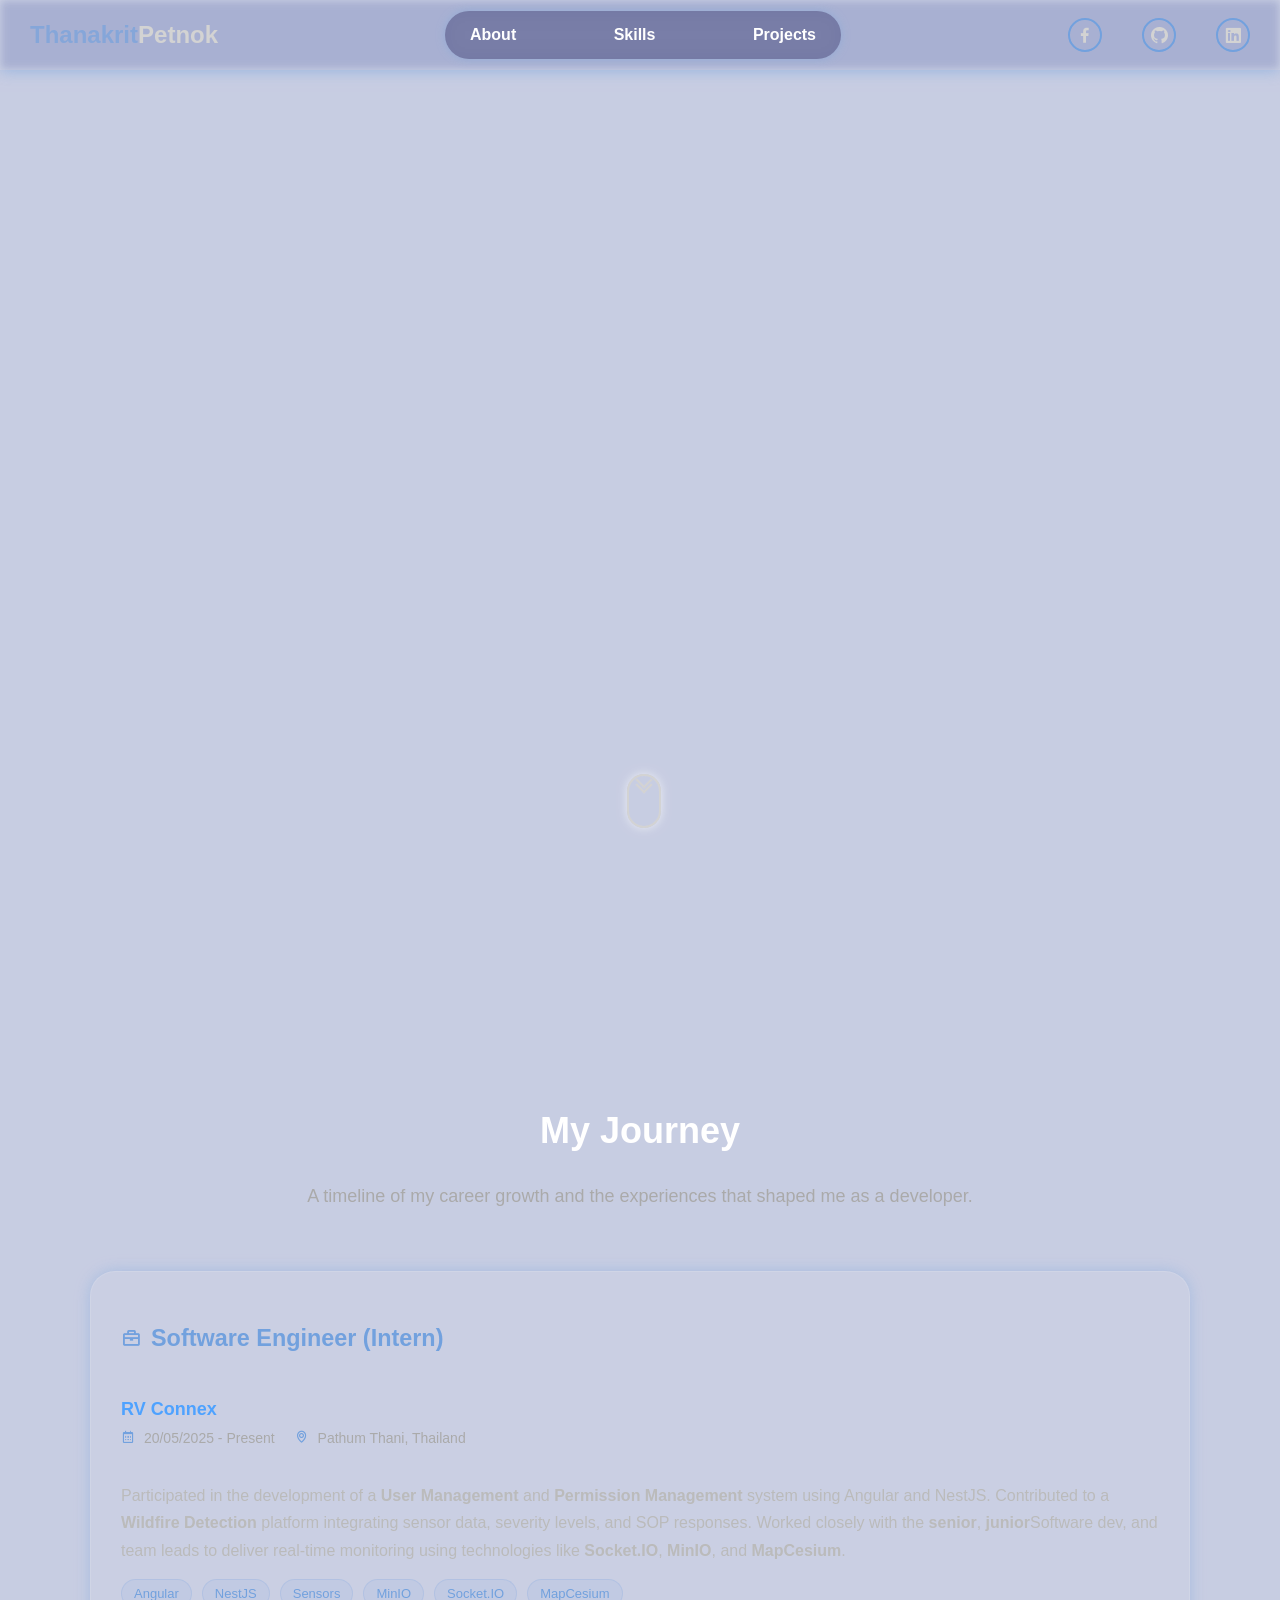
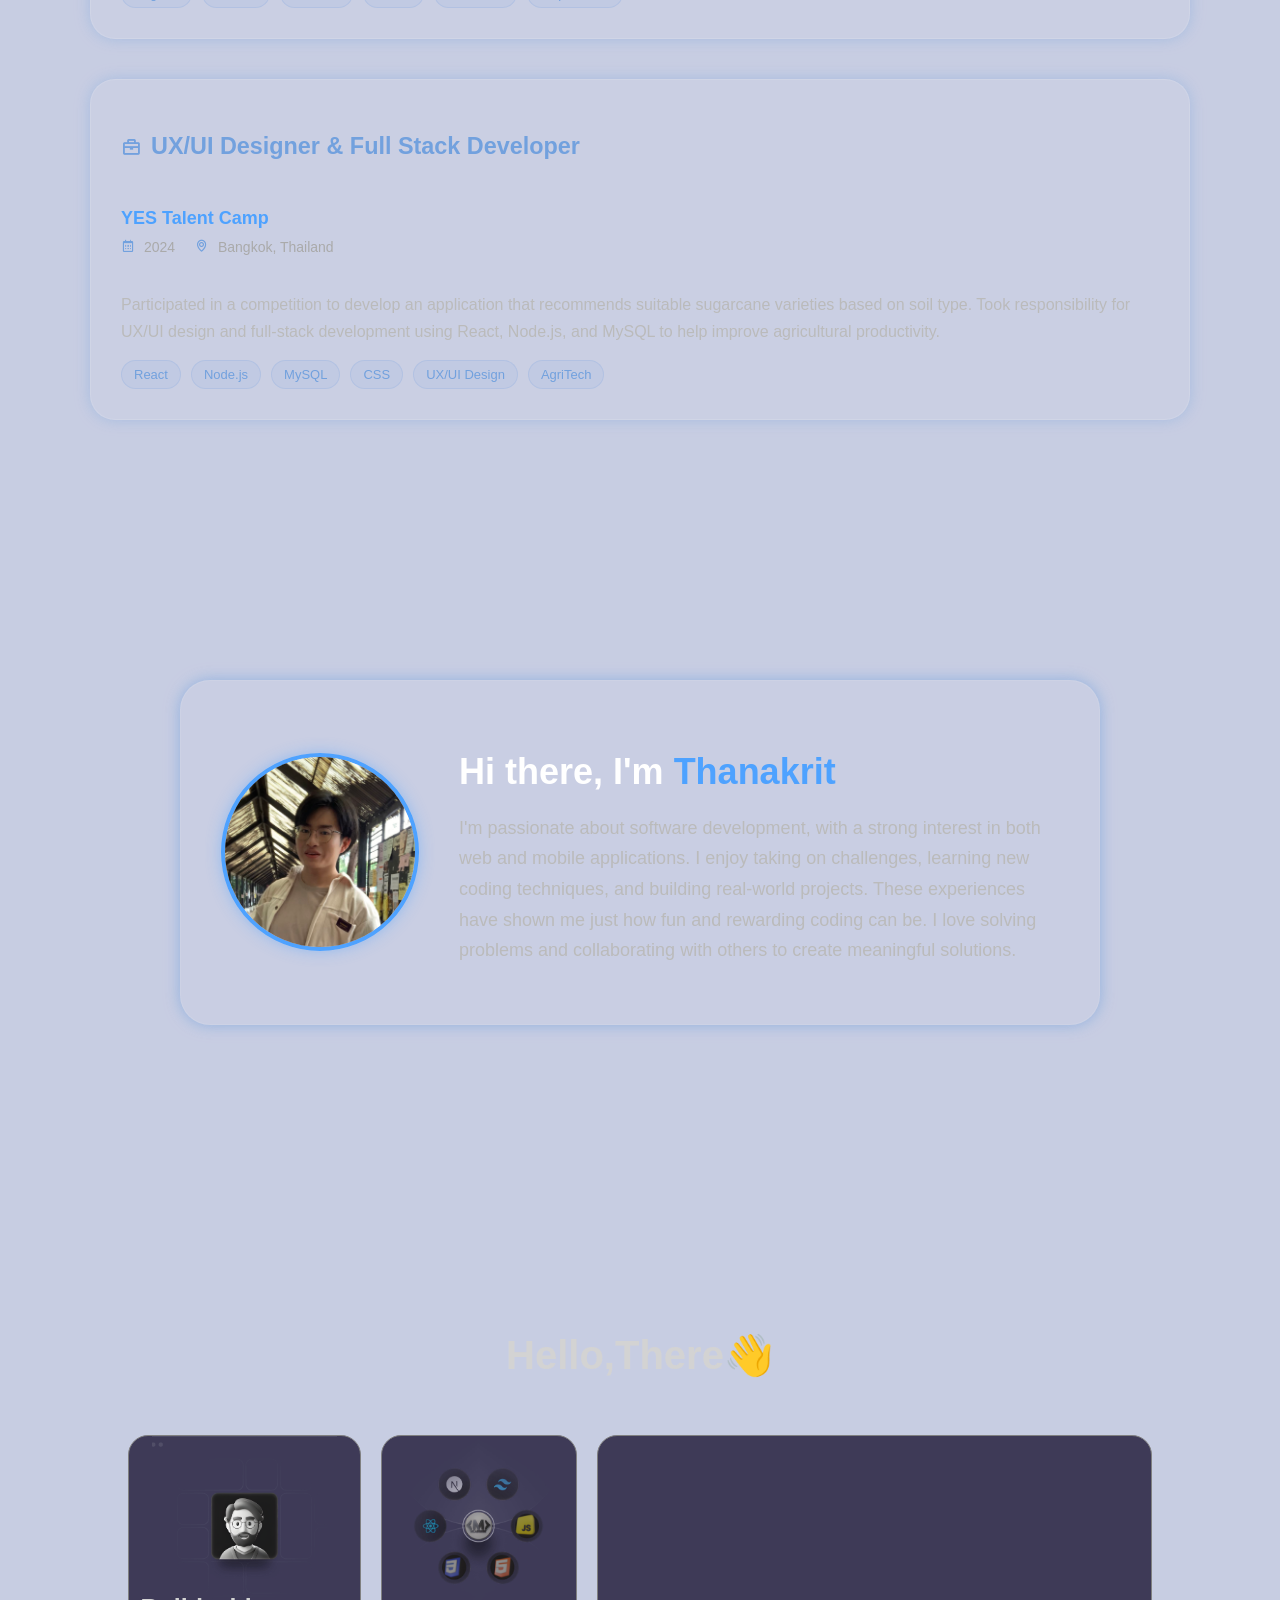
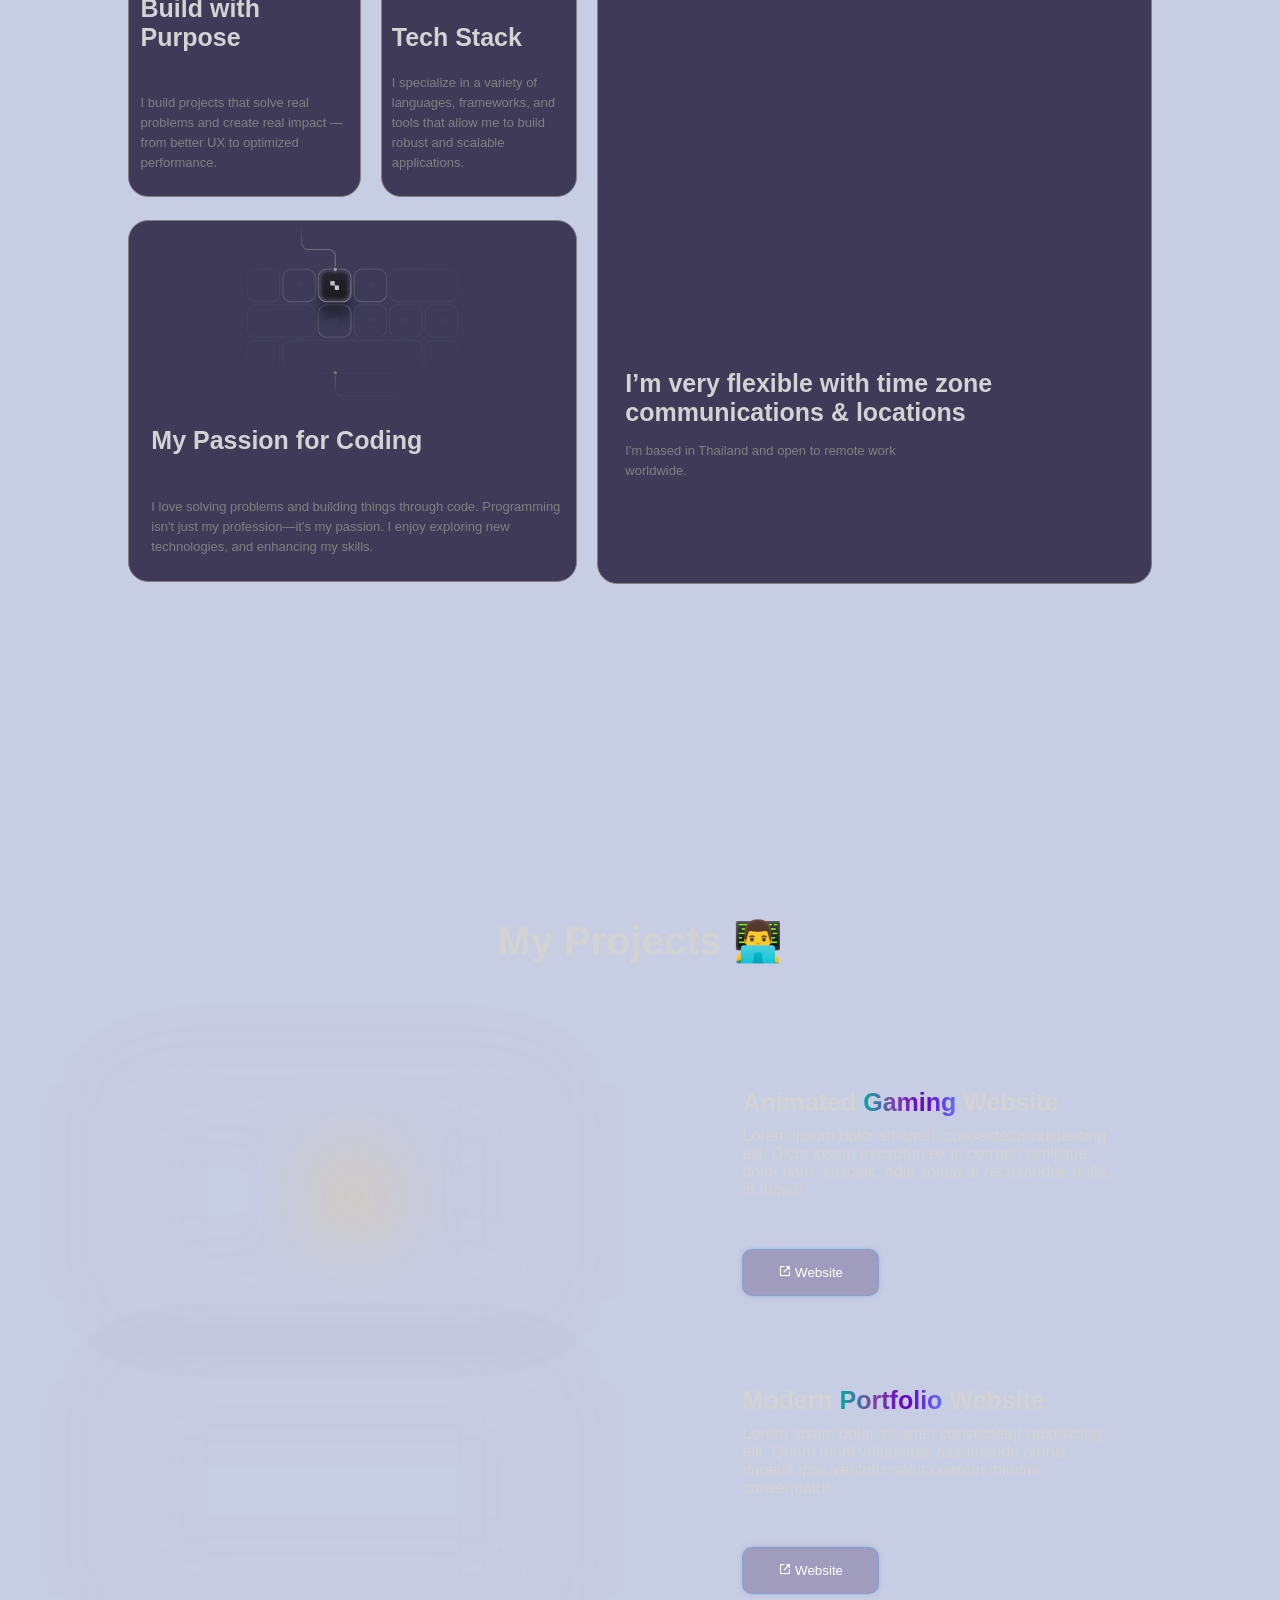
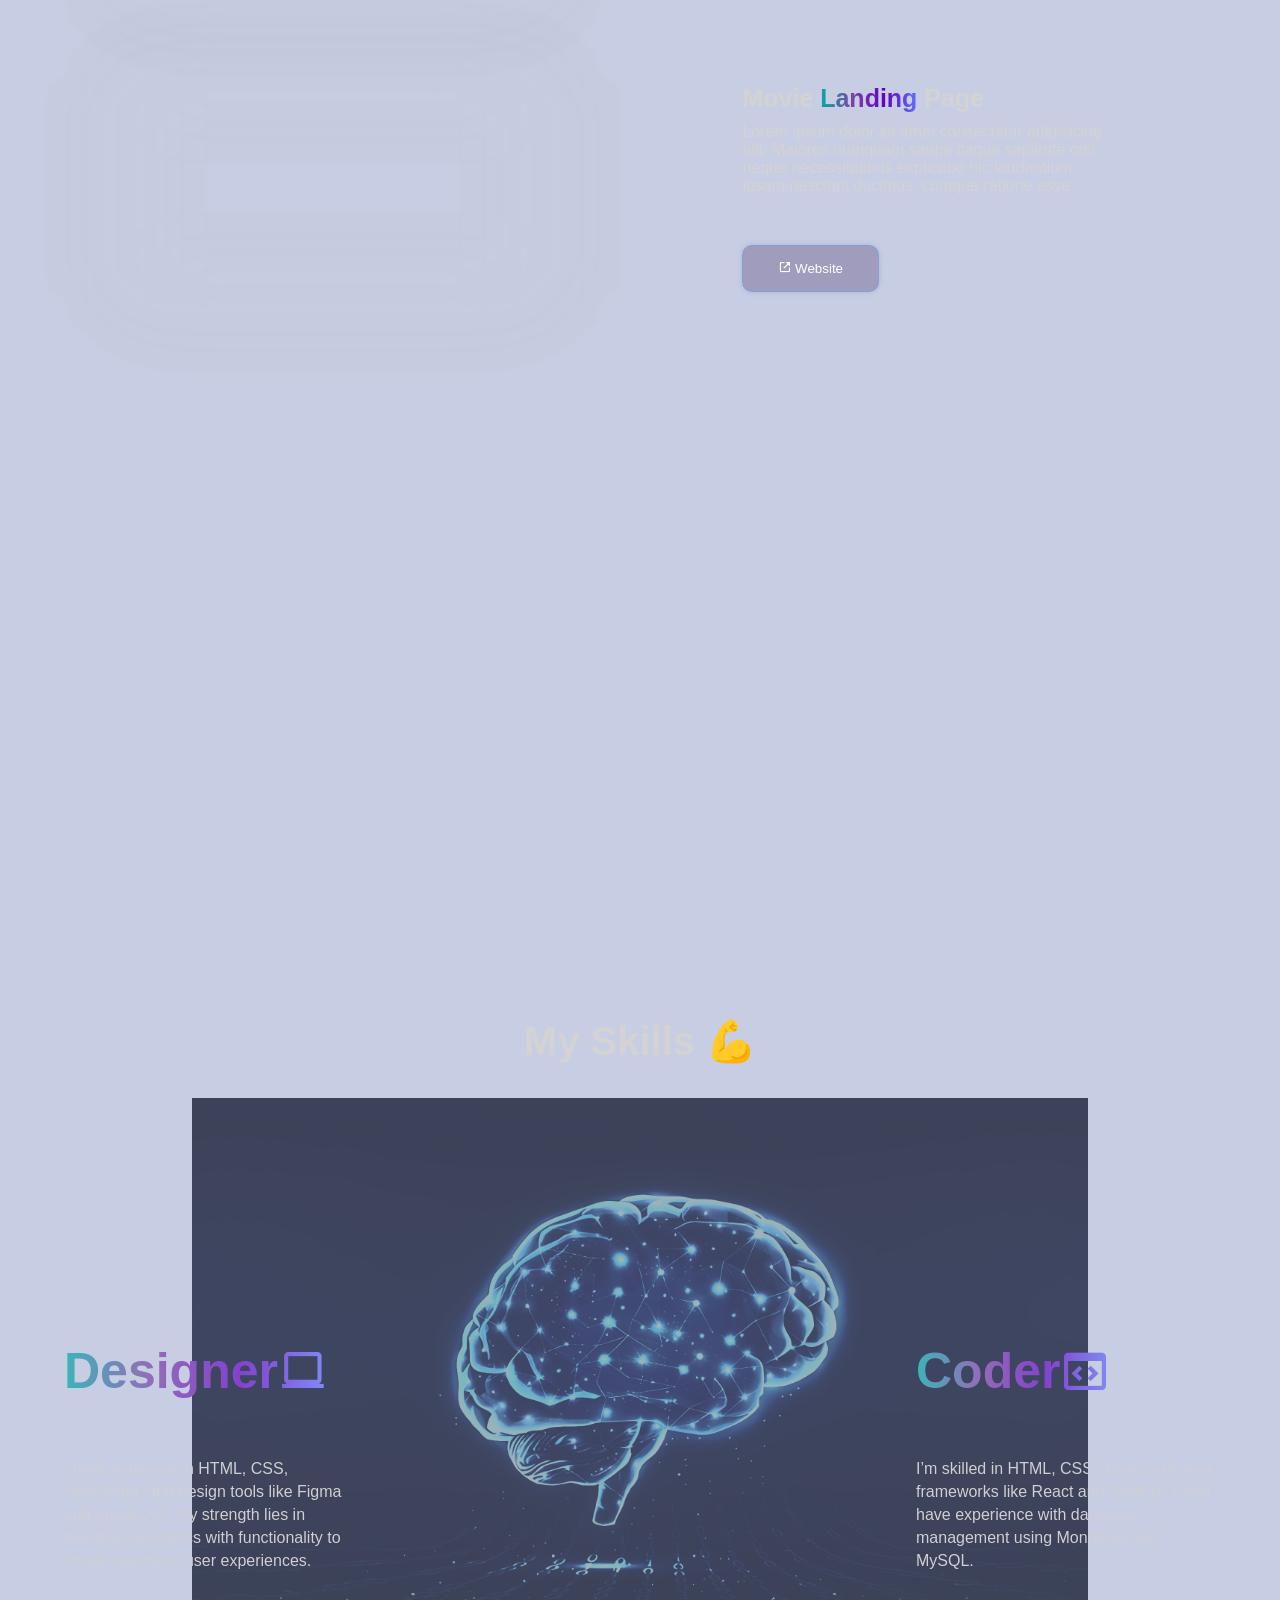
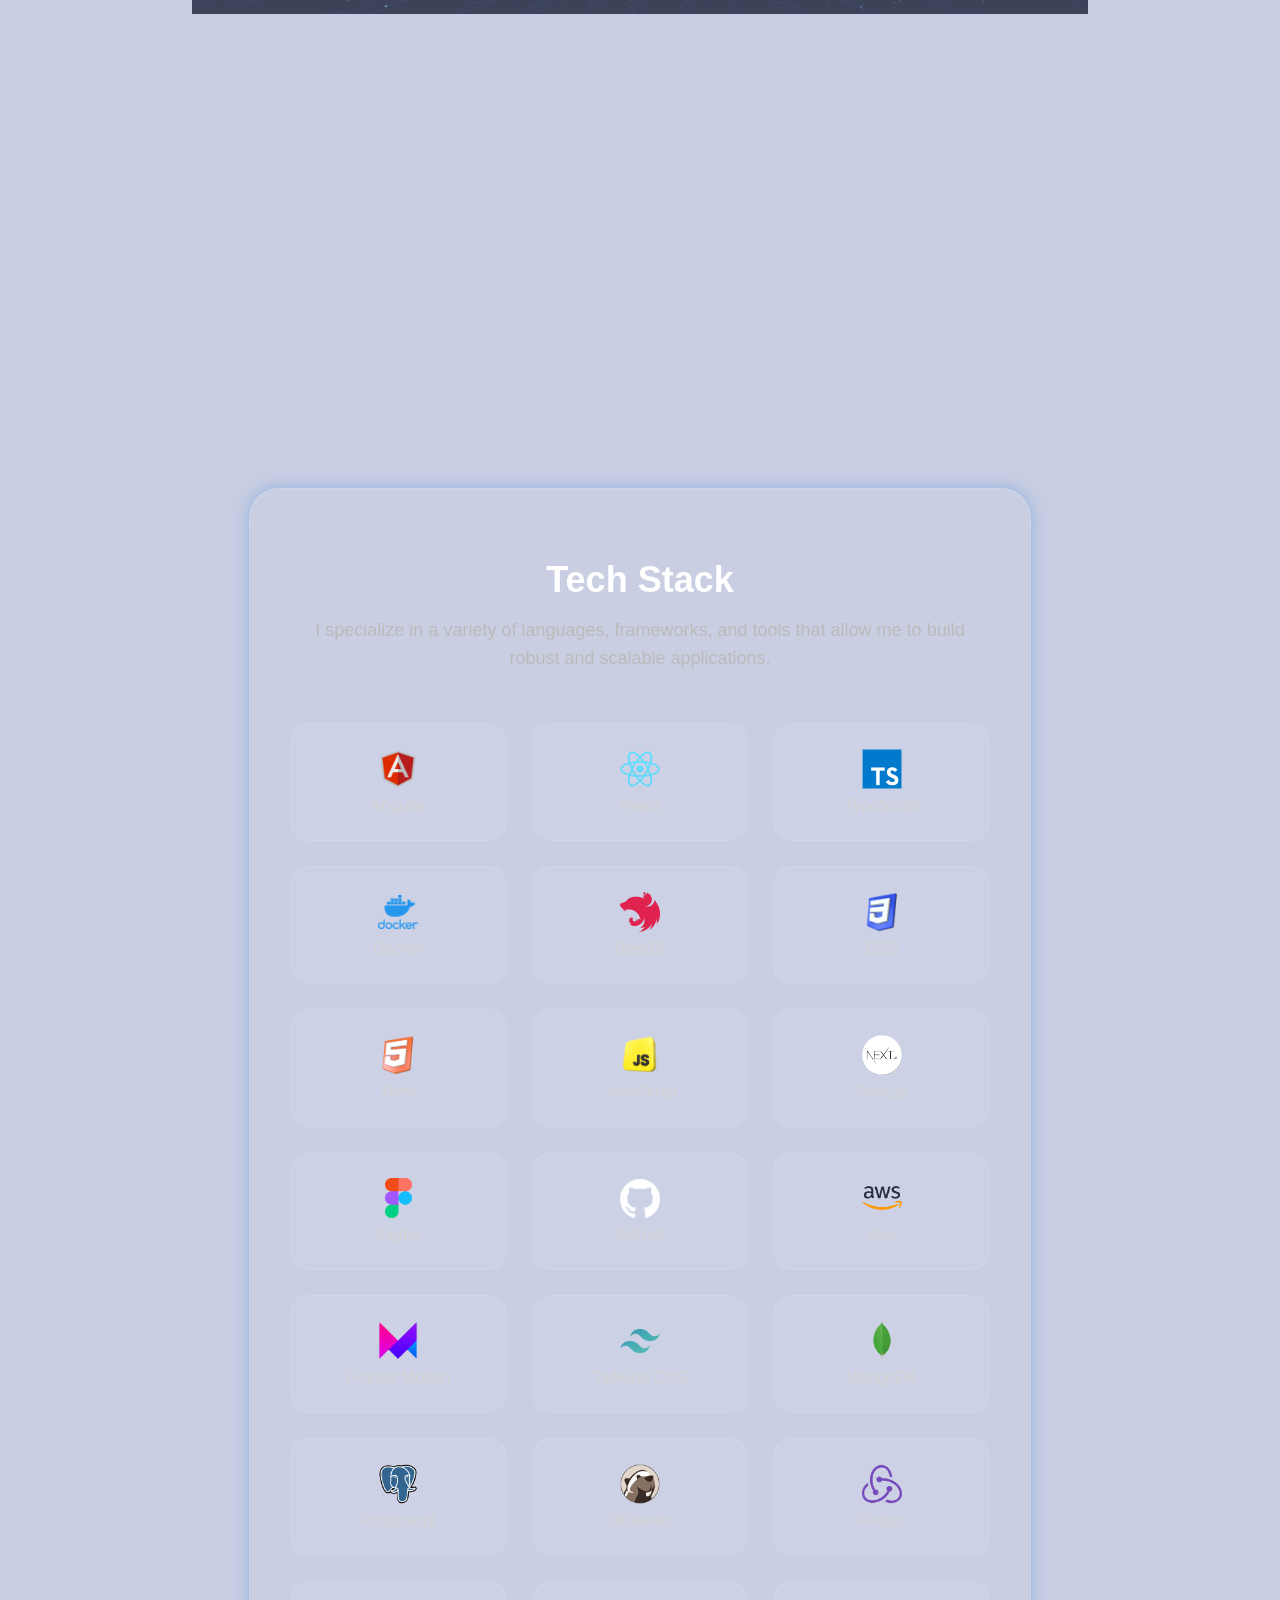
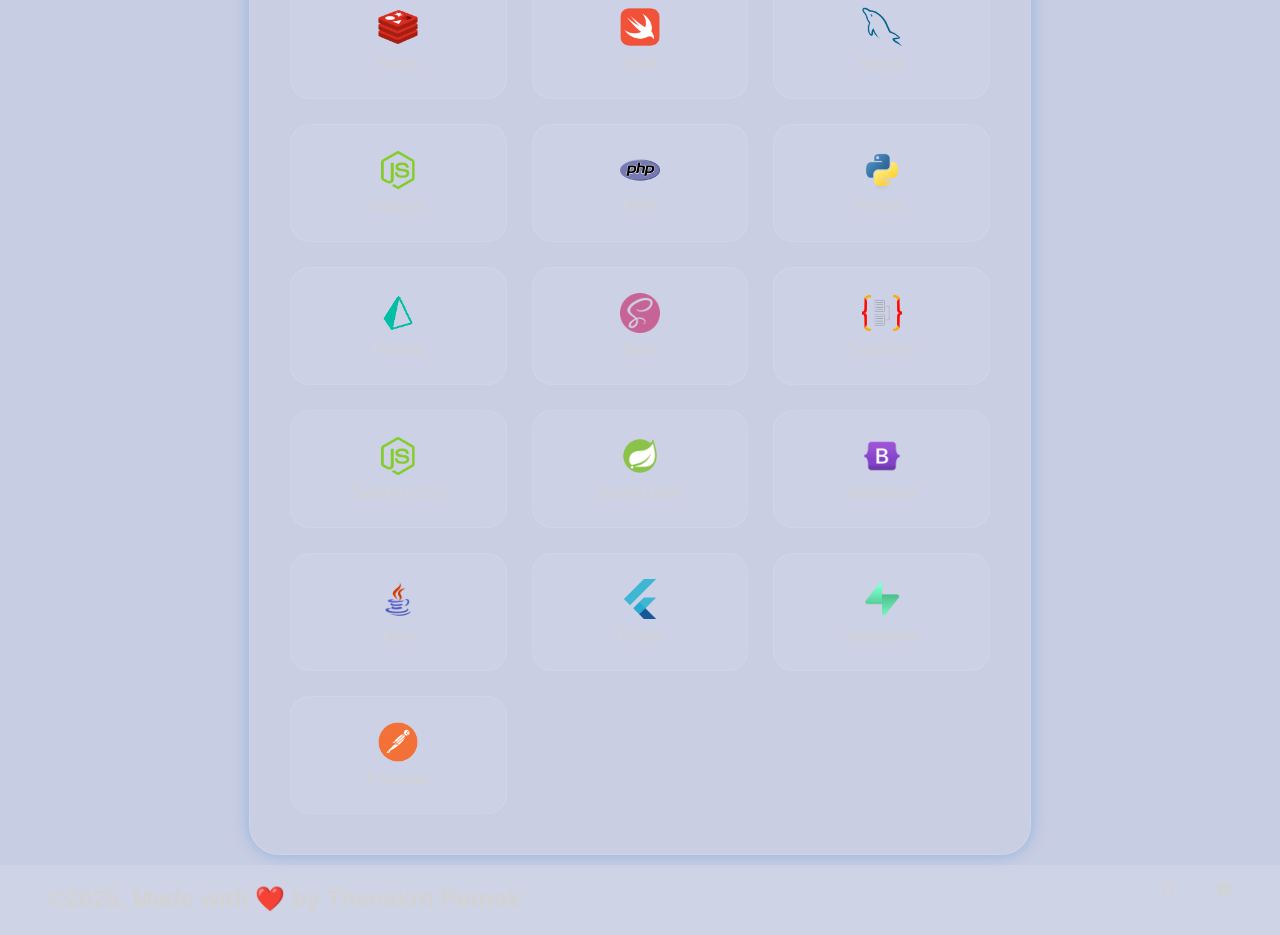
==== public/index.html @ 0bb5413f "git first commit" ====
<!DOCTYPE html>
<html lang="en">
<head>
    <meta charset="UTF-8">
    <meta name="viewport" content="width=device-width, initial-scale=1.0">
    <title>thanakrit</title>
    <link rel="stylesheet" href="style.css">
    <link href='https://unpkg.com/boxicons@2.1.4/css/boxicons.min.css' rel='stylesheet'>
    <link rel="stylesheet" href="https://unpkg.com/aos@next/dist/aos.css" />
</head>
<body>
    <div class="container">
        <video class="back-vid" autoplay loop muted plays-inline src="videos/galaxy.mp4"></video>



        <header data-aos="fade-down" data-aos-duration="2000">
            <div class="left">
                <h2><span style="color: #72a1dea2;">Thanakrit</span>Petnok</h2>
            </div>

            <ul>
                <li><a href="#about">About</a></li>
                <li><a href="#skills">Skills</a></li>
                <li><a href="#projects">Projects</a></li>
            </ul>

            <div class="box-icons">
                <p><a href="https://www.facebook.com/guyzaalon/" target="_blank"><i class='bx bxl-facebook'></i></a></p>
                <p><a href="https://github.com/thanakirtpn" target="_blank"><i class='bx bxl-github'></i></a></p>
                <p><a href="https://www.linkedin.com/in/%E0%B8%98%E0%B8%99%E0%B8%81%E0%B8%A4%E0%B8%95-%E0%B9%80%E0%B8%9E%E0%B9%87%E0%B8%8A%E0%B8%A3%E0%B8%99%E0%B8%81-b82343267/" target="_blank"><i class='bx bxl-linkedin-square'></i></a></p>
            </div>

            <div class="menu-icon">
                <i class='bx bx-menu'></i>
            </div>            
        </header>
        <div class="sidebar">
            <div class="close-icon">
                <i class='bx bx-x'></i>
            </div>
            
            <ul>
                <li><a href="#home">Home</a></li>
                <li><a href="#about">About</a></li>
                <li><a href="#skills">Skills</a></li>
                <li><a href="#projects">Projects</a></li>
            </ul>

            <div class="social-sidebar">
                <a href="https://www.facebook.com/guyzaalon/" target="_blank"><i class='bx bxl-facebook'></i></a>
                <a href="https://github.com/thanakirtpn" target="_blank"><i class='bx bxl-github'></i></a>
                <a href="https://www.linkedin.com/in/%E0%B8%98%E0%B8%99%E0%B8%81%E0%B8%A4%E0%B8%95-%E0%B9%80%E0%B8%9E%E0%B9%87%E0%B8%8A%E0%B8%A3%E0%B8%99%E0%B8%81-b82343267/" target="_blank"><i class='bx bxl-linkedin-square'></i></a>
            </div>
        </div>

        <div class="blackhole-box" data-aos="fade-down" data-aos-duration="2000">
            <video autoplay loop muted plays-inline src="videos/blackhole.mp4"></video>
        </div>

        <section class="hero " id="home">
            <div class="hero-info autoBlur" data-aos="fade-right" data-aos-duration="1000">
                <div class="hero-info-title" >
                    <i class='bx bxl-sketch'></i>
                    Front and Back-end Developer 
                </div>

                <h1 data-aos="fade-right" data-aos-duration="3000">Providing <span class="gradient">the best</span> Project <span class="gradient">Experience</span></h1>

                <p>I'm a front-end developer with experience in Website, Mobile and Software development. Check out my projects and skills.</p>

                <button><i class='bx bx-send' ></i> Contact Me</button>
            </div>
            
            <div class="skills-video-box " >
                <video class="skills-video autoBlur" autoplay loop muted plays-inline src="videos/hero-video.mp4"></video>
            </div>
        
            <div class="scroll-down"></div>
        </section>



<section class="experience-section" id="about">
  <div class="experience-container">
    <div class="experience-header">
      <h2>My Journey</h2>
      <p>
        A timeline of my career growth and the experiences that shaped me as a developer.
      </p>
    </div>

    <div class="experience-list">
      <!-- Experience Item -->
     <div class="experience-card">
  <div class="experience-left">
    <div class="experience-role">
      <i class='bx bx-briefcase'></i>
      <h3>Software Engineer (Intern)</h3>
    </div>
    <h4>RV Connex</h4>
    <div class="experience-meta">
      <span><i class='bx bx-calendar'></i> 20/05/2025 - Present</span>
      <span><i class='bx bx-map'></i> Pathum Thani, Thailand</span>
    </div>
  </div>
  <div class="experience-right">
    <p>
      Participated in the development of a <strong>User Management</strong> and <strong>Permission Management</strong> system using Angular and NestJS.
      Contributed to a <strong>Wildfire Detection</strong> platform integrating sensor data, severity levels, and SOP responses. Worked closely with the 
      <strong>senior</strong>, <strong>junior</strong>Software dev, and team leads to deliver real-time monitoring using technologies like <strong>Socket.IO</strong>, 
      <strong>MinIO</strong>, and <strong>MapCesium</strong>.
    </p>
    <div class="experience-tags">
      <span>Angular</span>
      <span>NestJS</span>
      <span>Sensors</span>
      <span>MinIO</span>
      <span>Socket.IO</span>
      <span>MapCesium</span>
    </div>
  </div>
</div>


<div class="experience-card">
  <div class="experience-left">
    <div class="experience-role">
      <i class='bx bx-briefcase'></i>
      <h3>UX/UI Designer & Full Stack Developer</h3>
    </div>
    <h4>YES Talent Camp</h4>
    <div class="experience-meta">
      <span><i class='bx bx-calendar'></i> 2024</span>
      <span><i class='bx bx-map'></i> Bangkok, Thailand</span>
    </div>
  </div>
  <div class="experience-right">
    <p>
      Participated in a competition to develop an application that recommends suitable sugarcane varieties based on soil type. Took responsibility for UX/UI design and full-stack development using React, Node.js, and MySQL to help improve agricultural productivity.
    </p>
    <div class="experience-tags">
      <span>React</span>
      <span>Node.js</span>
      <span>MySQL</span>
      <span>CSS</span>
      <span>UX/UI Design</span>
      <span>AgriTech</span>
    </div>
  </div>
</div>

      
    </div>
  </div>
</section>



<section class="profile-section">
  <div class="profile-container">
    <div class="profile-card">
      <div class="profile-wrapper">
        <!-- Profile image -->
        <div class="profile-img-box">
          <img src="images/myprofile.jpg" alt="Profile" class="profile-img" />
          <div class="profile-glow-dot"></div>
        </div>

        <!-- Text info -->
        <div class="profile-info">
          <h2 class="profile-title">
            Hi there, I'm <span class="highlight">Thanakrit</span>
          </h2>
          <p class="profile-desc">
            <p class="profile-desc">
  I'm passionate about software development, with a strong interest in both web and mobile applications. I enjoy taking on challenges, learning new coding techniques, and building real-world projects. These experiences have shown me just how fun and rewarding coding can be. I love solving problems and collaborating with others to create meaningful solutions.
</p>
          </p>
        </div>
      </div>
    </div>
  </div>
</section>




        <seaction class="info-section">
            <h1 class="section-title autoDisplay">Hello,There👋</h1>
            <div class="info-cards">
                <div class="card ">
                    <h1>Build with Purpose</h1>
                    <p>I build projects that solve real problems and create real impact — from better UX to optimized performance.</p>
                
                    <img src="images/grid1.png" alt="">
                </div>

                <div class="card">
                    <h1>Tech Stack</h1>
                    <p>I specialize in a variety of languages, frameworks, and tools that allow me to build robust and scalable applications.</p>
                
                    <img src="images/grid2.png" alt="">
                </div>

                <div class="card">
                    <h1>I’m very flexible with time zone communications & locations</h1>
                    <p>I'm based in Thailand and open to remote work worldwide.</p>
                
                    <video src="videos/glob.mp4" autoplay loop muted plays-inline></video>

                    
                </div>

                <div class="card">
                    <h1>My Passion for Coding</h1>
                    <p>I love solving problems and building things through code. Programming isn't just my profession—it's my passion. I enjoy exploring new technologies, and enhancing my skills.</p>
                
                    <img src="images/grid4.png" alt="">
                </div>
            </div>
        </seaction>

        <section class="my-project" id = "projects">
            <h1 class="section-title autoDisplay">My Projects 👨‍💻</h1>
            <div class="project-card">
                <div class="project-vidbox autoBlur" >
                    <video loop id="projectVideo1" src="videos/project1.mp4"></video>
                    <div class="hover-sign"></div>
                </div>
                <div class="project-info fadein-left">
                    <h1>Animated <span class="gradient">Gaming</span> Website</h1>
                    <p>Lorem ipsum dolor sit amet, consectetur adipisicing elit. Dicta ipsam excepturi ex in corrupti similique dolor nam, suscipit, odio soluta at recusandae nulla, id fugiat!</p>
                    <button><i class='bx bx-link-external' ></i> Website</button>
            </div>
            </div>

            <div class="project-card">
                <div class="project-vidbox autoBlur">
                    <video loop id="projectVideo2" src="videos/project2.mp4"></video>
                </div>
                <div class="project-info fadein-left">
                    <h1> Modern <span class="gradient">Portfolio</span> Website </h1>
                    <p>Lorem ipsum dolor sit amet consectetur adipisicing elit. Quam modi voluptates assumenda omnis impedit ipsa veritatis soluta earum minima consequatur.</p>
                    <button><i class='bx bx-link-external' ></i> Website</button>
                </div>
            </div>

            <div class="project-card">
                <div class="project-vidbox autoBlur">
                    <video loop id="projectVideo3" src="videos/project3.mp4"></video>
                </div>
                
                <div class="project-info fadein-left">
                    <h1>Movie <span class="gradient">Landing</span>  Page</h1>
                    <p>Lorem ipsum dolor sit amet consectetur adipisicing elit. Maiores numquam saepe itaque sapiente odit neque necessitatibus explicabo hic laudantium ipsam nesciunt ducimus, cumque ratione esse.</p>
                    <button><i class='bx bx-link-external' ></i> Website</button>
                </div>
            </div>
        </section>

        
        <section class="skills-section" id="skills">
            <h1 class="section-title autoDisplay">
                My Skills 💪
            </h1>
            <div class="skills-box autoDisplay">
                <img class="skills-image" src="images/digital brain (2).png" alt="">
                <div class="Designer">
                    <h1 class="gradient">Designer <i class='bx bx-laptop'></i></h1>
                    <p>I have expertise in HTML, CSS, JavaScript, and design tools like Figma and Adobe XD. My strength lies in blending aesthetics with functionality to create seamless user experiences.</p>    
                </div>
                
                <div class="coder">
                    <h1 class="gradient">Coder <i class='bx bx-code-block' ></i></h1>
                    <p>I’m skilled in HTML, CSS, JavaScript, and frameworks like React and Node.js. I also have experience with database management using MongoDB and MySQL.</p>
                </div>

                   <!-- <div class="slider" reverse="true" style="
                --width: 100px;
                --height: 100px;
                --quantity: 25;
                ">
                    <div class="list">
                        <div class="item" style="--position: 1"><img src="images/1.png" alt=""></div>
                        <div class="item" style="--position: 2"><img src="images/2.png" alt=""></div>
                        <div class="item" style="--position: 3"><img src="images/3.webp" alt=""></div>
                        <div class="item" style="--position: 4"><img src="images/4.png" alt=""></div>
                        <div class="item" style="--position: 5"><img src="images/5.png" alt=""></div>
                        <div class="item" style="--position: 6"><img src="images/6.png" alt=""></div>
                        <div class="item" style="--position: 7"><img src="images/7.png" alt=""></div>
                        <div class="item" style="--position: 8"><img src="images/8.png" alt=""></div>
                        <div class="item" style="--position: 9"><img src="images/9.png" alt=""></div>
                        <div class="item" style="--position: 10"><img src="images/10.png" alt=""></div>
                        <div class="item" style="--position: 11"><img src="images/11.png" alt=""></div>
                        <div class="item" style="--position: 12"><img src="images/12.png" alt=""></div>
                        <div class="item" style="--position: 13"><img src="images/13.png" alt=""></div>
                        <div class="item" style="--position: 14"><img src="images/14.png" alt=""></div>
                        <div class="item" style="--position: 15"><img src="images/15.png" alt=""></div>
                        <div class="item" style="--position: 16"><img src="images/16.png" alt=""></div>
                        <div class="item" style="--position: 17"><img src="images/17.png" alt=""></div>
                        <div class="item" style="--position: 18"><img src="images/18.png" alt=""></div>
                        <div class="item" style="--position: 19"><img src="images/19.png" alt=""></div>
                        <div class="item" style="--position: 20"><img src="images/20.png" alt=""></div>
                        <div class="item" style="--position: 21"><img src="images/21.png" alt=""></div>
                        <div class="item" style="--position: 22"><img src="images/22.png" alt=""></div>
                        <div class="item" style="--position: 23"><img src="images/23.png" alt=""></div>
                        <div class="item" style="--position: 24"><img src="images/24.png" alt=""></div>
                        <div class="item" style="--position: 25"><img src="images/25.png" alt=""></div>
                        
                    </div>
                </div> -->

          
            </div>
        </section>

<section class="tech-stack-section">
  <div class="tech-stack-container">
    <div class="tech-stack-card">
      <div class="tech-stack-header">
        <h2>Tech Stack</h2>
        <p>
          I specialize in a variety of languages, frameworks, and tools that allow me to build robust and scalable applications.
        </p>
      </div>

      <div class="tech-grid">
        <div class="tech-item">
          <img src="images/1.png" alt="React" class="tech-img" />
          <span>Angular</span>
        </div>
         <div class="tech-item">
          <img src="images/25.png" alt="Tailwind CSS" class="tech-img" />
          <span>React</span>
        </div>
    <div class="tech-item">
          <img src="images/24.png" alt="Tailwind CSS" class="tech-img" />
          <span>TypeScript</span>
        </div>
        <div class="tech-item">
          <img src="images/3.webp" alt="MongoDB" class="tech-img" />
          <span>Docker</span>
        </div>
        <div class="tech-item">
          <img src="images/4.png" alt="TypeScript" class="tech-img" />
          <span>NestJS</span>
        </div>
        <div class="tech-item">
          <img src="images/6.png" alt="Tailwind CSS" class="tech-img" />
          <span>CSS</span>
        </div>
        <div class="tech-item">
          <img src="images/10.png" alt="Tailwind CSS" class="tech-img" />
          <span>Html</span>
        </div>
        <div class="tech-item">
          <img src="images/12.png" alt="Tailwind CSS" class="tech-img" />
          <span>JavaScript</span>
        </div>
         <div class="tech-item">
          <img src="images/13.png" alt="Tailwind CSS" class="tech-img" />
          <span>Next.js</span>
        </div>
        <div class="tech-item">
          <img src="images/5.png" alt="React Native" class="tech-img" />
          <span>Figma</span>
        </div>
        
        <div class="tech-item">
          <img src="images/7.png" alt="Tailwind CSS" class="tech-img" />
          <span>GitHub</span>
        </div>
        <div class="tech-item">
          <img src="images/8.png" alt="Tailwind CSS" class="tech-img" />
          <span>Aws</span>
        </div>
        <div class="tech-item">
          <img src="images/9.png" alt="Tailwind CSS" class="tech-img" />
          <span>Framer Motion</span>
        </div>
        
        <div class="tech-item">
          <img src="images/11.png" alt="Tailwind CSS" class="tech-img" />
          <span>Tailwind CSS</span>
        </div>
        
       
        <div class="tech-item">
          <img src="images/14.png" alt="Tailwind CSS" class="tech-img" />
          <span>MongoDB</span>
        </div>
        <div class="tech-item">
          <img src="images/15.png" alt="Tailwind CSS" class="tech-img" />
          <span>Postgresql</span>
        </div>
        <div class="tech-item">
          <img src="images/16.png" alt="Tailwind CSS" class="tech-img" />
          <span>DBeaver</span>
        </div>
        <div class="tech-item">
          <img src="images/17.png" alt="Tailwind CSS" class="tech-img" />
          <span>Redux</span>
        </div>
        <div class="tech-item">
          <img src="images/18.png" alt="Tailwind CSS" class="tech-img" />
          <span>Redis</span>
        </div>
        <div class="tech-item">
          <img src="images/19.png" alt="Tailwind CSS" class="tech-img" />
          <span>Swift</span>
        </div>
        <div class="tech-item">
          <img src="images/20.png" alt="Tailwind CSS" class="tech-img" />
          <span>Mysql</span>
        </div>
        <div class="tech-item">
          <img src="images/21.png" alt="Tailwind CSS" class="tech-img" />
          <span>Node.js</span>
        </div>
        <div class="tech-item">
          <img src="images/22.png" alt="Tailwind CSS" class="tech-img" />
          <span>PHP</span>
        </div>
        <div class="tech-item">
          <img src="images/23.png" alt="Tailwind CSS" class="tech-img" />
          <span>Python</span>
        </div>
        
        
        <div class="tech-item">
          <img src="images/26.png" alt="Tailwind CSS" class="tech-img" />
          <span>Prisma</span>
        </div>
        <div class="tech-item">
          <img src="images/27.png" alt="Tailwind CSS" class="tech-img" />
          <span>Sass</span>
        </div>
        <div class="tech-item">
          <img src="images/28.png" alt="Tailwind CSS" class="tech-img" />
          <span>TypeOrm</span>
        </div>
       
      
        <div class="tech-item">
          <img src="images/21.png" alt="Tailwind CSS" class="tech-img" />
          <span>Tailwind CSS</span>
        </div>
      
        <div class="tech-item">
          <img src="images/29.png" alt="Tailwind CSS" class="tech-img" />
          <span>Spring boot</span>
        </div>
        <div class="tech-item">
          <img src="images/30.png" alt="Tailwind CSS" class="tech-img" />
          <span>bootstrap</span>
        </div>
        <div class="tech-item">
          <img src="images/31.png" alt="Tailwind CSS" class="tech-img" />
          <span>java</span>
        </div>
        <div class="tech-item">
          <img src="images/32.png" alt="Tailwind CSS" class="tech-img" />
          <span>Flutter</span>
        </div>
        <div class="tech-item">
          <img src="images/33.png" alt="Tailwind CSS" class="tech-img" />
          <span>Supabase</span>
        </div>
       
         <div class="tech-item">
          <img src="images/35.png" alt="Tailwind CSS" class="tech-img" />
          <span>Postman</span>
        </div>


      </div>
    </div>
  </div>
</section>

       

        <section class="footer">
            <h1>©️2025, Made with ❤️ by Thanakrit Petnok</h1>
            <div class="box-icons">
                <p><i class='bx bxl-face'></i></p>
                <p><i class='bx bxl-github'></i></p>
                <p><i class='bx bxl-linkedin-square'></i></p>
            </div>
        </section>

        
    </div>
    <script src="app.js"></script>
    <script src="https://unpkg.com/aos@next/dist/aos.js"></script>
    <script >
      AOS.init();
    </script>
</body>
</html>
---- public/style.css ----
body{
    margin: 0;
    padding: 0;
    font-family: Arial, Helvetica, sans-serif;
    color: lightgray;
}

html{
    scroll-behavior: smooth;
}

.container{
    position: relative;
    width: 100%;
    height: 100%;
    display: flex;
    flex-direction: column;
    align-items: center;
    gap: 100px;
    background-color: #001f7c38;
}


.back-vid{
    position: fixed;
    right: 0;
    bottom: 0;
    z-index: -1;
    mix-blend-mode:overlay;
}


header{
    display: flex;
    position: absolute;
    top: 0;
    right: 0;
    left: 0;
    align-items: center;
    justify-content: space-between;
    padding: 0 30px;
    height: 70px;
    background-color: rgba(255, 255, 255, 0.121);
    backdrop-filter: blur(5px);
    box-shadow: 0 0 15px #72a1dea2;
    z-index: 999;
}

.left{
    display: flex;
    align-items: center;
}

.left img{
    width: 40px;
    margin: 0 15px;
}


header ul{
    display: flex;
    justify-content: space-between;
    width: 30%;
    padding: 15px 15px;
    border-radius: 50px;
    background-color: rgba(0, 0, 69, 0.326);
    backdrop-filter: blur(10px);
    box-shadow: 0 0 10px #72a1de63;
}

header ul li{
    list-style: none;
}

header ul a{
    text-decoration: none;
    color: white;
    font-weight: 700;
    transition: 0.3s;
    margin: 0 10px;
}

header ul a:hover{
    text-shadow: 0 0 15px black;
}

.box-icons{
    display: flex;
    gap: 40px;
}

.box-icons p a{
    display: flex;
    align-items: center;
    justify-content: center;
    font-size: 20px;
    color: inherit;
    width: 30px;
    height: 30px;
    border: 2px solid #72a1de;
    border-radius: 50%;
    cursor: pointer;
    transition: 0.5s;
    text-decoration: none;
}

.box-icons p a:hover{
    background-color: #72a1de;
    color: black;
    box-shadow: 0 0 15px #72a1de;
    text-decoration: none;
}

.blackhole-box{
    position: absolute;
    top: 0;
    width: 100%;
    display: flex;
    justify-content: center;
    z-index: -1;
    mix-blend-mode: lighten;
  }
  
.blackhole-box video{
    width: 100%;
    margin-top: -23.5%;
}

.hero{
    position: relative;
    display: flex;
    width: 100%;
    height: 100vh;
    align-items: center;
    justify-content: space-between;
}

.hero-info{
    position: absolute;
    left: 5%;
}

.hero-info .hero-info-title{
    color: #72a1de;
    padding: 8px 5px;
    border-radius: 50px;
    border: 1px solid #72a1de94;
    width: 240px;
    background-color: #2200493d;
    box-shadow: 0 0 5px #72a1de84;
}

.hero-info h1{
    font-size: 60px;
    max-width: 600px;
    font-weight: 700;
    line-height: 70px;
    margin-top: 40px;
    margin-bottom: 30px;
}

.hero-info p{
    max-width: 550px;
    line-height: 25px;
    margin-bottom: 40px;
    font-size: 20px;
}

.hero-info button{
    color: white;
    padding: 15px 35px;
    border-radius: 10px;
    border: 1px solid #72a1de81;
    background-color: #2200493d;
    box-shadow: 0 0 5px #72a1de81;
    cursor: pointer;
    transition: 0.3s;
}

.hero-info button:hover{
    box-shadow: 0 0 15px #72a1de81;
}

/* Gradient Animation */
.gradient{
    background: linear-gradient(to right,#00aaa7, #7e42a7, #6600c5, #6070fd,#2a46ff, #0099ff, #008ead);
    background-size: 200%;
    background-clip: text;
    -webkit-background-clip: text;
    -webkit-text-fill-color: transparent;
    animation: animate-gradient 2.5s linear infinite;
}
@keyframes animate-gradient {
    to{
        background-position: 200%;
    }
}

.skills-video-box{
    position: absolute;
    right: 3%;
}

.skills-video{
    height: 900px;
    mix-blend-mode:lighten;
}


.scroll-down {
    height: 50px;
    width: 30px;
    border: 2px solid lightgray;
    position: absolute;
    left: 49%;
    bottom: 8%;
    border-radius: 50px;
    cursor: pointer;
    box-shadow: 0 0 10px rgba(255, 255, 255, 0.626);
  }
  .scroll-down::before,
  .scroll-down::after {
    content: "";
    position: absolute;
    top: 20%;
    left: 50%;
    height: 10px;
    width: 10px;
    transform: translate(-50%, -100%) rotate(45deg);
    border: 2px solid lightgray;
    border-top: transparent;
    border-left: transparent;
    animation: scroll-down 2s ease-in-out infinite;
  }
  .scroll-down::before {
    top: 30%;
    animation-delay: 0.5s;
    /* animation: scroll-down 1s ease-in-out infinite; */
  }
  
  @keyframes scroll-down {
    0% {
      /* top:20%; */
      opacity: 0;
    }
    30% {
      opacity: 1;
    }
    60% {
      opacity: 1;
    }
    100% {
      top: 90%;
      opacity: 0;
    }
  }




.info-section{
    display: flex;
    align-items: center;
    flex-direction: column;
    width: 80%;
    margin-top: 100px;
}

.section-title{
    font-size: 40px;
    font-weight: 700;
}

.info-cards{
    display: grid;
    grid-template-columns: auto auto auto;
    gap: 20px;
    width: 100%;
    height: 100%;
    margin-top: 30px;
}

.card{
    display: flex;
    align-items:flex-start;
    justify-content: center;
    position: relative;
    width: auto;
    height: 40vh;
    overflow: hidden;
    border: 1px solid gray;
    background-color: #080020b7;
    border-radius: 20px;
    transition: 0.5s;
}

.card h1{
    position: absolute;
    margin: 0;
    bottom: 40%;
    left: 5%;
    font-size: 25px;
    z-index: 1;
    color: lightgray;
}

.card p{
    position: absolute;
    bottom: 3%;
    left: 5%;
    z-index: 1;
    max-width: 300px;
    color: gray;
    font-size: 13px;
    line-height: 20px;
}

.card img{
    width: 80%;
    height: 50%;
    object-fit: cover;
}

.card video{
    margin-top: 10%;
    width: 70%;
    height: 50%;
    object-fit: cover;
    mix-blend-mode: lighten;
}

.card button{
    position: absolute;
    bottom: 5%;
    left: 5%;
    padding: 10px 25px;
    border: 1px solid gray;
    background-color: #0f1217;
    color: gray;
    border-radius: 20px;
    box-shadow: 0 0 5px lightgray;
    cursor: pointer;
    transition: 0.3s;
}

.card button:hover{
    box-shadow: 0 0 15px lightgray;
    opacity: 0.7;
}

.card:hover{
    box-shadow: 0 0 15px rgb(211, 211, 211);
}

.card:nth-child(3){
    grid-row: span 2;
    height: 83vh;
}

.card:nth-child(3) p{
    bottom: 12%;
}

.card:nth-child(3) h1{
    bottom: 21%;
}

.card:nth-child(4){
    grid-column: span 2;
}

.card:nth-child(4) p{
    max-width: 650px;
}

.card:nth-child(4) h1{
    bottom: 35%;
}



.my-project{
    display: flex;
    flex-direction: column;
    gap: 10%;
    align-items: center;
    position: relative;
    width: 80%;
    height: 100vh;
    margin-top: 200px;
    margin-bottom: 700px;
}

.project-card {
    display: flex;
    width: 100%;
    height: 40%;
    align-items: center;
    gap: 10%;
    justify-content: center;
}

.project-vidbox{
    display: flex;
    align-items: center;
    justify-content: center;
    width: 50%;
    mix-blend-mode:exclusion;
    position: relative;
    cursor: pointer;
    transition: 0.5s;
    min-width: 400px;

}

.project-vidbox video{
    object-fit: cover;
    width: 100%;
    box-shadow: 0 0 10px lightgray;
    border-radius: 20px;
    transition: 0.5s;
}

.project-card video:hover{
    box-shadow: 0 0 25px rgb(255, 255, 255);
}

.project-info{
    display: flex;
    flex-direction: column;
    align-items: start;
    justify-content: center;
    width: 50%;
    padding-left: 10%;
}

.project-info h1{
    width: 90%;
    font-size: 25px;
    font-weight: bold;
    text-wrap: nowrap;
    margin-top: 0;
    margin-bottom: 10px;
    max-width: 450px;
}

.project-info p{
    width: 90%;
    max-width: 400px;
    min-width: 300px;
    margin-bottom: 50px;
    margin-top: 0;
}

.project-info button{
    color: white;
    padding: 15px 35px;
    border-radius: 10px;
    border: 1px solid #72a1de81;
    background-color: #2200493d;
    box-shadow: 0 0 5px #72a1de81;
    cursor: pointer;
    transition: 0.3s;
}

.project-info button:hover{
    opacity: 0.8;
    box-shadow: 0 0 15px #72a1de81;
}

.project-vidbox .hover-sign{
    position: absolute;
    display: flex;
    align-items: center;
    justify-content: center;
    width: 30%;
    height: 100px;
}

.hover-sign::before,
.hover-sign::after {
    content: "👆";
    text-align: center;
    position: absolute;
    font-size: 50px;
    top: 20%;
    left: 40%;
    border-radius: 40px;
    animation: hover-animation 4s ease-in-out infinite;

}

.hover-sign.active{
    display: none;
}

@keyframes hover-animation {
  0% {
    /* top:20%; */
    box-shadow: 0 0 5px rgb(255, 255, 255);
    transform: translate(100%, 50%) rotate(30deg);
  }

  100% {
    box-shadow: 0 0 5px rgb(255, 255, 255);
    transform: translateX(80%, 80%) rotate(20deg);
  }
}




/* Skills section */
.skills-section{
    display: flex;
    flex-direction: column;
    align-items: center;
    position: relative;
}

.skills-box{
    width: 100%;
    height: 90vh;
    position: relative;
    display: flex;
    align-items: start;
    justify-content: center;
    mix-blend-mode:lighten;
    opacity: 0.7;
}

.skills-image{
    width: 70%;
    mix-blend-mode:difference;
}

.Designer{
    position: absolute;
    display: flex;
    flex-direction: column;
    align-items: start;
    top: 25%;
    left: 5%;
    max-width: 300px;
}

.Designer h1{
    font-size: 50px;
    display: flex;
    align-items: center;
}

.Designer p{
    line-height: 23px;
}


.coder{
    position: absolute;
    display: flex;
    flex-direction: column;
    align-items: start;
    top: 25%;
    right: 5%;
    max-width: 300px;
}

.coder h1{
    font-size: 50px;
    display: flex;
    align-items: center;
}

.coder p{
    line-height: 23px;
}



.coder-text{

    font-size: 50px;
}

/* SLIDER  */

.slider{
    position: absolute;
    bottom: 5%;
    right: 20%;
    width: 60%;
    height: var(--height);
    overflow: hidden;
    mask-image: linear-gradient(
        to right,
        transparent,
        #000 10% 90%,
        transparent
    );
    mix-blend-mode:difference;
    opacity: 0.7;
}
.slider .list{
    display: flex;
    width: 100%;
    min-width: calc(var(--width) * var(--quantity));
    position: relative;
}
.slider .list .item {
    width: var(--width);
    height: var(--height);
    position: absolute;
    left: 100%;
    animation: autoRun 25s linear infinite;
    transition: filter 0.5s;
    animation-delay: calc( (25s / var(--quantity)) * (var(--position) - 1) - 25s)!important;

}
.slider .list .item img{
    width: 100%;
}
@keyframes autoRun{
    from{
        left: 100%;
    }to{
        left: calc(var(--width) * -1);
    }
}
.slider:hover .item{
    animation-play-state: paused!important;
    filter: grayscale(1);
}
.slider .item:hover{
    filter: grayscale(0);
}


  /* CONTACT SECTION */
.contact-section{
    width: 80%;
    height: 100vh;
    display: flex;
    justify-content: center;
    gap: 10%;
    align-items: center;
    position: relative;
}

.contact-section h1{
    position: absolute;
    top: 10%;
    left: 40%;
}

.social-box {
    display: flex;
    flex-direction: column;
    gap: 25px;
}

.social-box a{
    color: lightgray;
    text-decoration: none;
    font-size: 20px;
    text-wrap: nowrap;
}

.social-box i{
    color: #7668ff;
    font-size: 30px;
    margin-right: 10px;
}

.social-icons a i{
    color: white;
    margin-top: 40px;
}

.contact-box p{
    max-width: 400px;
    margin-top: 30px;
    margin-bottom: 5px;
} 

.contact-box input{
    padding: 7.5px 30px;
    background-color: lightgray;
    width: 80%;
    height: 25px;
    border: none;
    outline : none;
    border-top-right-radius: 10px;
    border-bottom-right-radius: 10px;
}

.contact-box button{
    margin-top: 30px;
    color: white;
    padding: 15px 35px;
    border-radius: 10px;
    border: 1px solid #72a1de81;
    background-color: #2200493d;
    box-shadow: 0 0 5px #72a1de81;
    cursor: pointer;
    transition: 0.3s;
}

.contact-box button:hover{
    opacity: 0.8;
    box-shadow: 0 0 15px #72a1de81;
}

.footer{
    display: flex;
    justify-content: space-between;
    position: absolute;
    bottom: 0;
    right: 0;
    left: 0;
    height: 70px;
    background-color: rgba(255, 255, 255, 0.121);
    z-index: 999;
    padding: 0 3rem;
}


/* BLUR EFFECT ANIMAION */

.autoBlur{
    animation: autoBlurAnimation linear both;
    animation-timeline: view();

}
@keyframes autoBlurAnimation{
    0%{
        filter: blur(40px);
    }
    35%,65%{
        filter: blur(0);
        opacity: 1;
    }
    100%{
        filter: blur(40px);
        opacity: 0;
    }
}


/* AUTO DISPLAY ANIMAION */
.autoDisplay{
    animation: autoDisplayAnimation both;
    animation-timeline: view();

}

@keyframes autoDisplayAnimation{
    from{
        filter: blur(10px);
        transform: translateY(-200px) scale(0);
    } 50%{
        opacity: 1;
        filter: blur(0px);
        transform: translateX(0) scale(1);
    }
}


/* FADEIN_LEFT */

.fadein-left{
    animation: fadeInLeftAnimation both;
    animation-timeline: view();
}

@keyframes fadeInLeftAnimation{
    0%{
        opacity: 0;
        transform: translateX(-500px) scale(0.2);
        filter: blur(10px);
    } 35%,65%{
        opacity: 1;
        transform: translateX(0) scale(1);
        filter: blur(0px);
    }100%{
        filter: blur(10px);
    }
}

/* Sidebar */

.menu-icon{
    font-size: 35px;
    cursor: pointer;
    display: none;
}


.sidebar{
    position: fixed;
    right: 0;
    top: 0;
    bottom: 70%;
    width: 0%;
    background-color: #000000b8;
    z-index: 999;
    box-shadow: 0 0 25px rgba(255, 255, 255, 0.479);
    backdrop-filter: blur(10px);
    opacity: 0;
    border-bottom-left-radius: 100%;
    
}

.close-icon{
    font-size: 50px;
    color: lightgray;
    padding-left: 10px;
    cursor: pointer;
}

.sidebar ul{
    padding-left: 20px;
}

.sidebar ul li{
    list-style: none;
    margin-bottom: 30px;
}

.sidebar ul li a{
    text-decoration: none;
    color: lightgray;
    font-size: 30px;
    font-weight: 900;
    text-shadow:0 0 15px #4c4c4c;
}

.social-sidebar{
    padding-left: 20px;
    margin-top: 60px;
    text-wrap: nowrap;
}

.social-sidebar a{
    font-size: 35px;
    padding: 5px 5px;
    color: inherit;
    cursor: pointer;
    transition: 0.5s;
}

/* Sidebar Open ANimation */
.sidebar.open-sidebar{
    animation: openSideBarAnimation 1.5s forwards;
}

@keyframes openSideBarAnimation {
    to{
        width: 80%;
        opacity: 1;
        bottom: 0;
        border-radius: 0;
    }
}

/* Sidebar close ANimation */

.sidebar.close-sidebar{
    animation: closeSideBarAnimation 1.5s forwards;
}

@keyframes closeSideBarAnimation {
    from{
        width: 80%;
        opacity: 1;
        bottom: 0;
        border-radius: 0;
    }
    to{
        width: 0;
        opacity: 0;
        bottom: 70%;
        border-bottom-left-radius: 50%;
    }
}






.experience-section {
  padding: 80px 20px;
  background: transparent;
  color: #d1d5db;
}

.experience-container {
  max-width: 1100px;
  margin: 0 auto;
}

.experience-header {
  text-align: center;
  margin-bottom: 60px;
}

.experience-header h2 {
  font-size: 36px;
  font-weight: bold;
  color: #fff;
}

.experience-header p {
  font-size: 18px;
  color: #aaa;
  max-width: 700px;
  margin: 0 auto;
  line-height: 1.6;
}

.experience-list {
  display: flex;
  flex-direction: column;
  gap: 40px;
}

.experience-card {
  display: flex;
  flex-direction: column;
  gap: 20px;
  background: rgba(255, 255, 255, 0.05);
  border: 1px solid rgba(255, 255, 255, 0.1);
  border-radius: 25px;
  padding: 30px;
  box-shadow: 0 0 15px rgba(114, 161, 222, 0.4);
  transition: 0.3s ease;
}

.experience-card:hover {
  box-shadow: 0 0 20px rgba(0, 255, 255, 0.4);
}

.experience-left {
  flex: 1;
}

.experience-role {
  display: flex;
  align-items: center;
  gap: 10px;
  color: #72a1de;
  font-weight: bold;
  font-size: 20px;
  margin-bottom: 5px;
}

.experience-left h4 {
  font-size: 18px;
  color: #4ea2ff;
  margin-bottom: 10px;
}

.experience-meta {
  display: flex;
  gap: 20px;
  font-size: 14px;
  color: #aaa;
}

.experience-meta i {
  color: #72a1de;
  margin-right: 5px;
}

.experience-right p {
  margin-bottom: 15px;
  color: #bbb;
  line-height: 1.7;
}

.experience-tags {
  display: flex;
  flex-wrap: wrap;
  gap: 10px;
}

.experience-tags span {
  background-color: rgba(114, 161, 222, 0.1);
  color: #72a1de;
  padding: 6px 12px;
  font-size: 13px;
  border: 1px solid rgba(114, 161, 222, 0.2);
  border-radius: 20px;
}










.profile-section {
  padding: 80px 20px;
}

.profile-container {
  max-width: 1100px;
  margin: 0 auto;
}

.profile-card {
  background-color: rgba(255, 255, 255, 0.03);
  border: 1px solid rgba(255, 255, 255, 0.08);
  border-radius: 30px;
  padding: 40px;
  box-shadow: 0 0 15px #72a1dea2;
  transition: all 0.5s ease;
}

.profile-card:hover {
  box-shadow: 0 0 25px #00ffff80;
}

.profile-wrapper {
  display: flex;
  flex-direction: column;
  align-items: center;
  gap: 40px;
}

@media screen and (min-width: 768px) {
  .profile-wrapper {
    flex-direction: row;
    align-items: center;
  }
}

.profile-img-box {
  position: relative;
  width: 190px;
  height: 190px;
  border: 4px solid #4ea2ff;
  border-radius: 50%;
  overflow: hidden;
  box-shadow: 0 0 15px #4ea2ff70;
}

.profile-img {
  width: 100%;
  height: 100%;
  object-fit: cover;
}

.profile-glow-dot {
  position: absolute;
  top: -10px;
  right: -10px;
  width: 20px;
  height: 20px;
  background-color: #00ffff;
  border-radius: 50%;
  animation: glow 2s ease-in-out infinite alternate;
}

@keyframes glow {
  0% {
    opacity: 0.4;
    box-shadow: 0 0 5px #00ffff;
  }
  100% {
    opacity: 1;
    box-shadow: 0 0 15px #00ffff;
  }
}

.profile-info {
  text-align: center;
}

@media screen and (min-width: 768px) {
  .profile-info {
    text-align: left;
  }
}

.profile-title {
  font-size: 36px;
  font-weight: bold;
  color: #ffffff;
  margin-bottom: 20px;
}

.highlight {
  color: #4ea2ff;
}

.profile-desc {
  font-size: 18px;
  color: #bbbbbb;
  line-height: 1.7;
  max-width: 600px;
}










.tech-stack-section {
  padding: 80px 20px;
}

.tech-stack-container {
  max-width: 1600px;
  margin: 0 auto;
}

.tech-stack-card {
  background-color: rgba(255, 255, 255, 0.03);
  border: 1px solid rgba(255, 255, 255, 0.1);
  border-radius: 30px;
  padding: 40px;
  box-shadow: 0 0 15px #72a1dea2;
  transition: all 0.3s ease;
}

.tech-stack-card:hover {
  box-shadow: 0 0 25px #00ffff80;
}

.tech-stack-header {
  text-align: center;
  margin-bottom: 50px;
}

.tech-stack-header h2 {
  font-size: 36px;
  font-weight: bold;
  color: #fff;
  margin-bottom: 15px;
}

.tech-stack-header p {
  font-size: 18px;
  color: #bbb;
  max-width: 700px;
  margin: 0 auto;
  line-height: 1.6;
}

.tech-grid {
  display: grid;
  grid-template-columns: repeat(auto-fit, minmax(160px, 1fr));
  gap: 25px;
}

.tech-item {
  background-color: rgba(255, 255, 255, 0.05);
  border: 1px solid rgba(255, 255, 255, 0.1);
  border-radius: 20px;
  padding: 25px 15px;
  text-align: center;
  transition: 0.3s;
  cursor: pointer;
}

.tech-item:hover {
  transform: translateY(-5px) scale(1.05);
  box-shadow: 0 0 10px #72a1de;
}

.tech-img {
  width: 40px;
  height: 40px;
  object-fit: contain;
  margin-bottom: 8px;
  display: block;
  margin-left: auto;
  margin-right: auto;
}

/* Color Classes */
.text-blue { color: #4ea2ff; }
.text-cyan { color: #00d8d8; }
.text-purple { color: #b084f7; }
.text-accent { color: #72ffdf; }




















@media (max-aspect-ratio: 16/9){
    .back-vid{
        width: auto;
        height: 100%;
    }
}

@media (min-aspect-ratio: 16/9){
    .back-vid{
        width: 100%;
        height: auto;
    }
}


@media screen and (max-width: 1200px){


    .blackhole-box video{
        margin-top: -20%;
    }

    .hero-info h1{
        font-size: 40px;
        max-width: 400px;
        line-height: 40px;
    }

    .hero-info P{
        max-width: 300px;
    }

    .skills-video-box{
        right: 0%;
    }

    .skills-video-box video{
        height: 500px;
    }

    .info-cards{
        grid-template-columns: auto;
    }

    .card:nth-child(3){
        grid-column: span 2;
        height: 70vh;
    }

    .info-cards .card h1{
        font-size: 20px;
    }

    .info-cards .card:nth-child(3) h1{
        bottom: 25%;
    }

    .card video{
        height: 60%;

        margin-top: 5%;
    }

    .my-project{
        margin-bottom: 200px;
        scale: 0.8;
    }

    .contact-section .section-title {
        left: 30%;
    }
}

@media screen and (max-width: 700px){
    
    header {
        position: fixed;
        height: 50px;
    }

    header ul{
        display: none;
    }

    header .box-icons{
        display: none;
    }

    .menu-icon{
        display: inline;
    }

    .blackhole-box video {
        width: 100%;
        margin-top: -15%;
    }

    .autoBlur{
        animation: none;
    }
    
    .hero{
        flex-direction: column;
        top:0;
        bottom: 0;
        left: 0;
        right:0;
        
    }
    .hero-info{
        bottom: 5%;
    }

    .scroll-down{
        bottom: 5%;
    }

    .hero .skills-video-box{
        height: 200px;
        top: 5%;
    }



    .info-cards{
        grid-template-columns: auto;
    }

    .card:nth-child(3){
        grid-column: span 2;
        height: 70vh;
    }

    .card video{
        width: 100%;
    }
    
    .container{
        height: 100%;
    }

    .project-vidbox video{
        width: 250px;
        margin-left: -100px;
    }

    .project-info{
        overflow: hidden;
        padding-left: 0;
        margin-left: -50px;
    }

    .project-info h1{
        font-size: 20px;
        max-width: 200px;
        text-wrap: wrap;
    }

    .project-info p{
        font-size: 10px;
        text-wrap: wrap;
        max-width: 200px;
        min-width: 0;
    }

    .project-info button{
        padding: 5px 10px;
    }

    .my-project{
        margin-bottom: 600px;
    }

    .project-card{
        flex-direction: column;
        margin-left: 25%;
        gap: 30px;
    }
    
    .project-vidbox{
        min-width: 200px;
    }

    .project-info{
        width: 85%;
    }

    .project-info h1{
        text-wrap: nowrap;
    }

    .project-info p{
        max-width: 300px;
    }

    .Designer{
        top: 15%;
        left: 18%;
    }

    .Designer h1{
        margin-bottom: 0;
        margin-top: 70px;
    }

    .coder{
        top: 50%;
        left: 18%;
    }

    .coder h1{
        margin-bottom: 0;
    }

    .slider .list .item img{
        width: 70%;
    }

    .contact-section{
        flex-direction: column;
        margin-top: 100px;
        margin-bottom: 50px;
    }

    .footer{
        font-size: 10px;
    }

    .social-box{
        margin-left: -90px;
    }
}


@media screen and (max-width: 480px) {

    .hero .skills-video-box {
        display: none;
        
    }

    .blackhole-box {
        overflow: hidden;
    }

    .blackhole-box video {
        width: 140%;
        margin-top: -27%;

    }

    .left {
        scale: 0.9;
        margin-left: -30px;
    }

    .left h2 {
        font-size: 20px;
    }

    .hero {
        scale: 0.9;
    }

    .hero-info{
        bottom: 15%;
    }

    .hero-info h1{
        font-size: 35px;
    }

    .scroll-down{
        bottom: 15%;
        left: 60%;
    }

    .section-title {
        font-size: 25px;
    }

    .info-cards{
        display: flex;
        flex-direction: column;
    }

    .card {
        min-height: 20rem;
    }

    .card h1{
        bottom: 30%;
        font-size: 5px;
    }

    .project-card {
        height: 50%;
    }

    .project-info p{
        margin-bottom: 15px;
    }

    .project-info{
        margin-left: -80px;
    }

    .skills-box{
        height: 120vh;
        margin-right: 30px;
    }

    .slider{
        bottom: 0%;
    }

    .contact-section{
        scale: 0.9;
        height: 120vh;
    }

    .contact-section .section-title {
        top: -30px;
        left: 25%;
    }

    .footer{
        padding: 15px;
    }

    .footer h1{
        max-width: 150px;
    }

    .footer .box-icons{
        gap: 10px;
    }


}
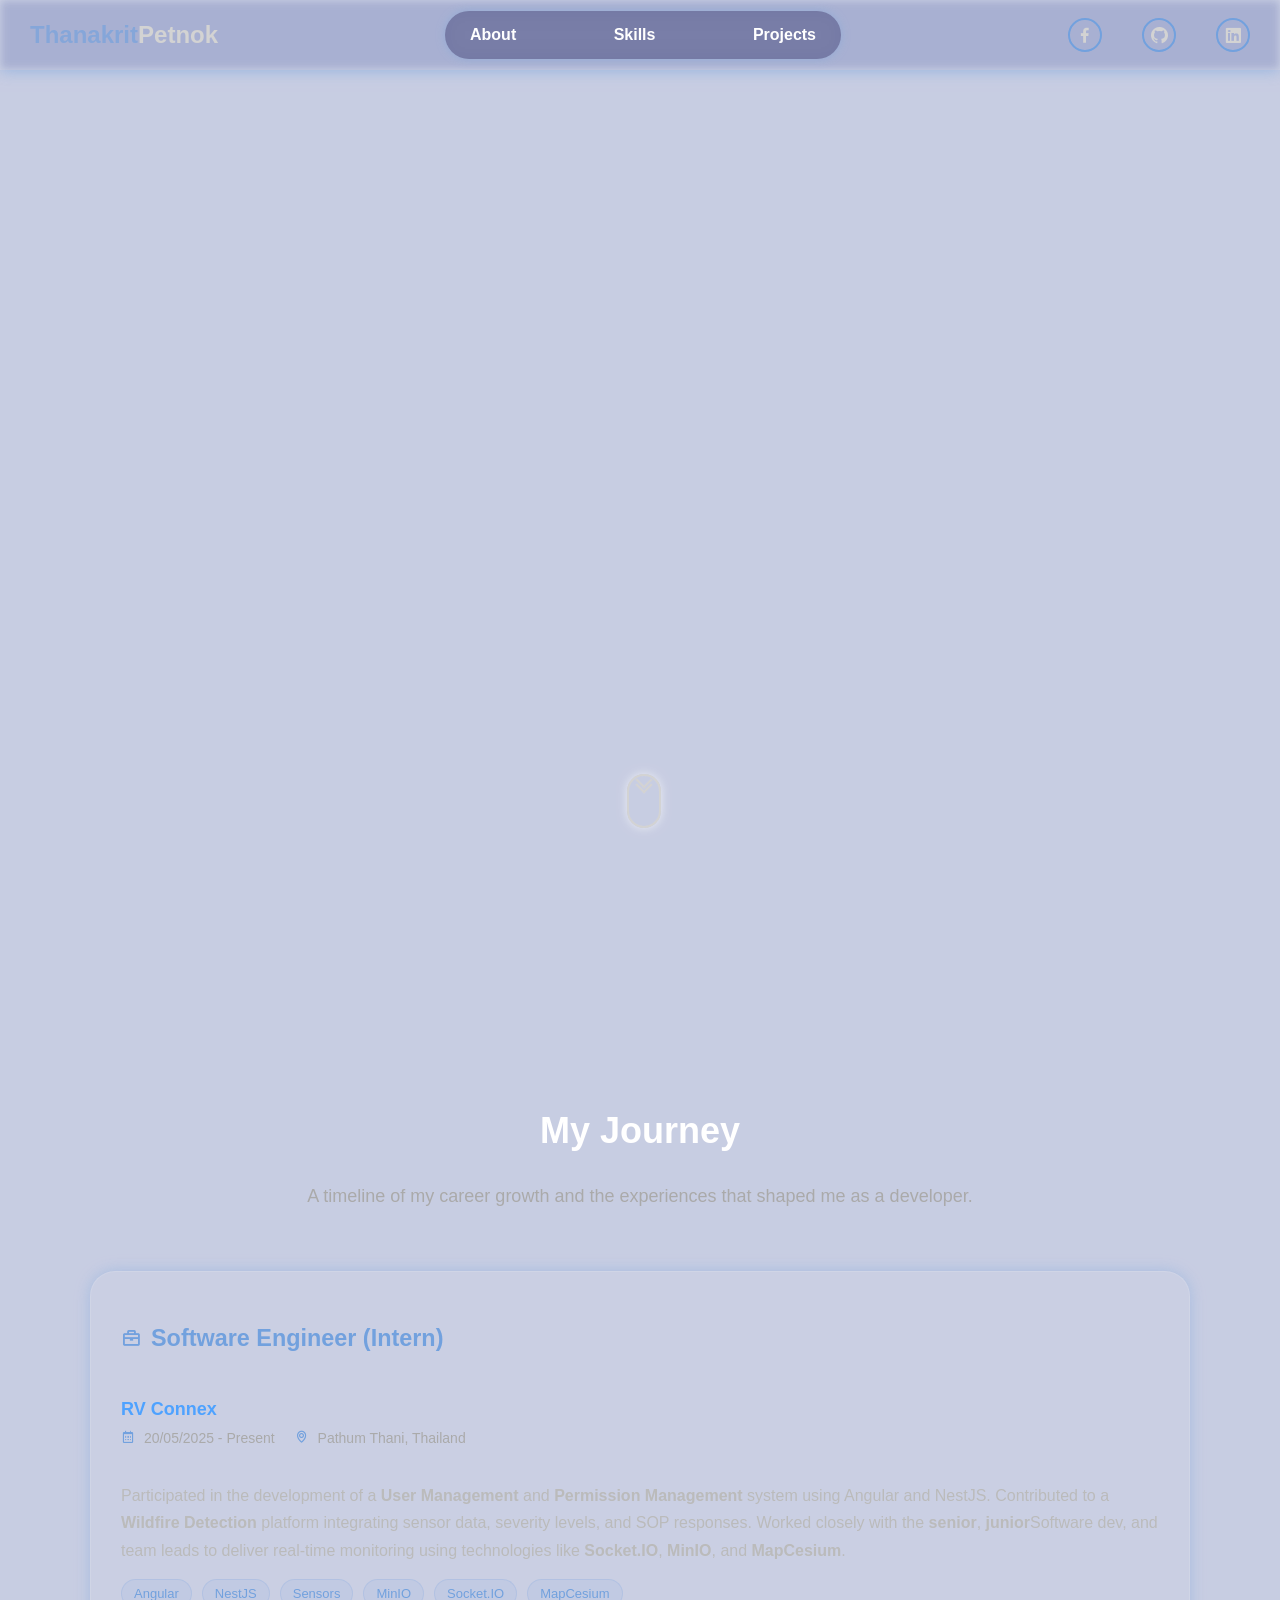
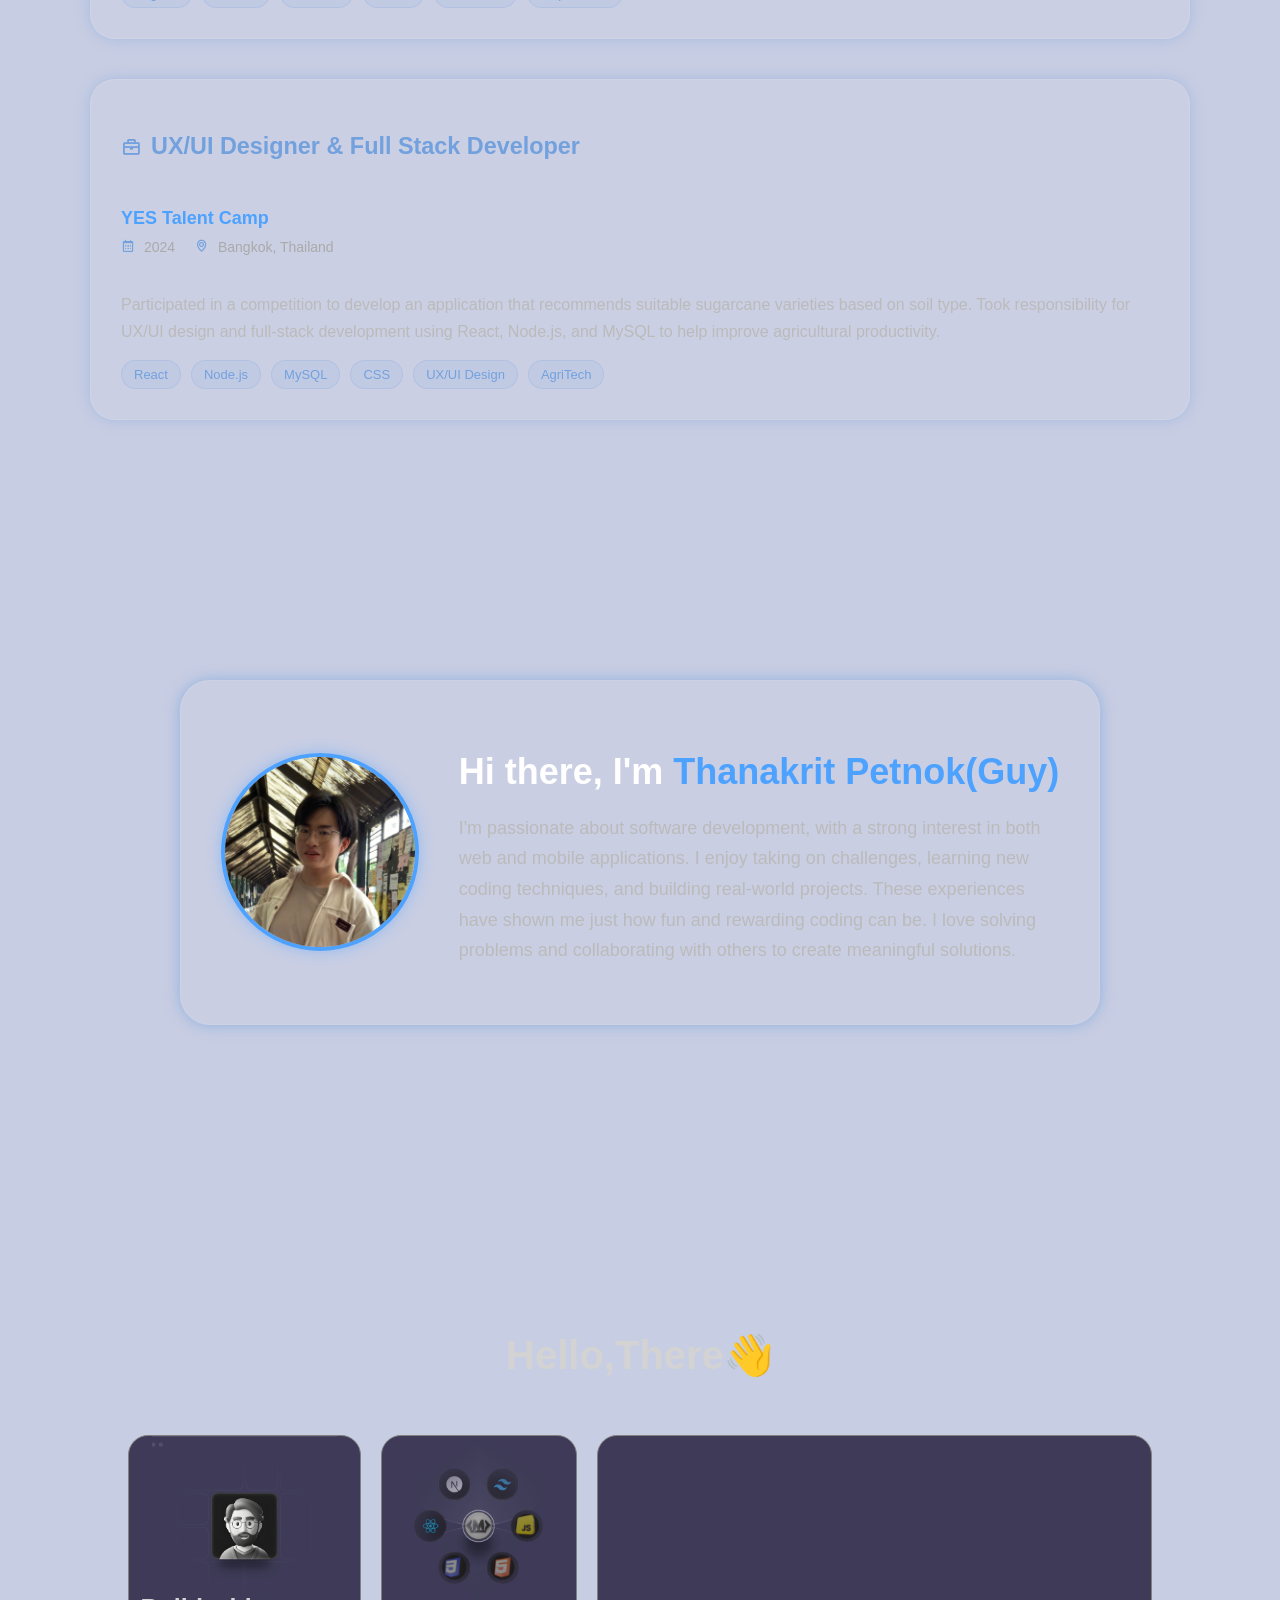
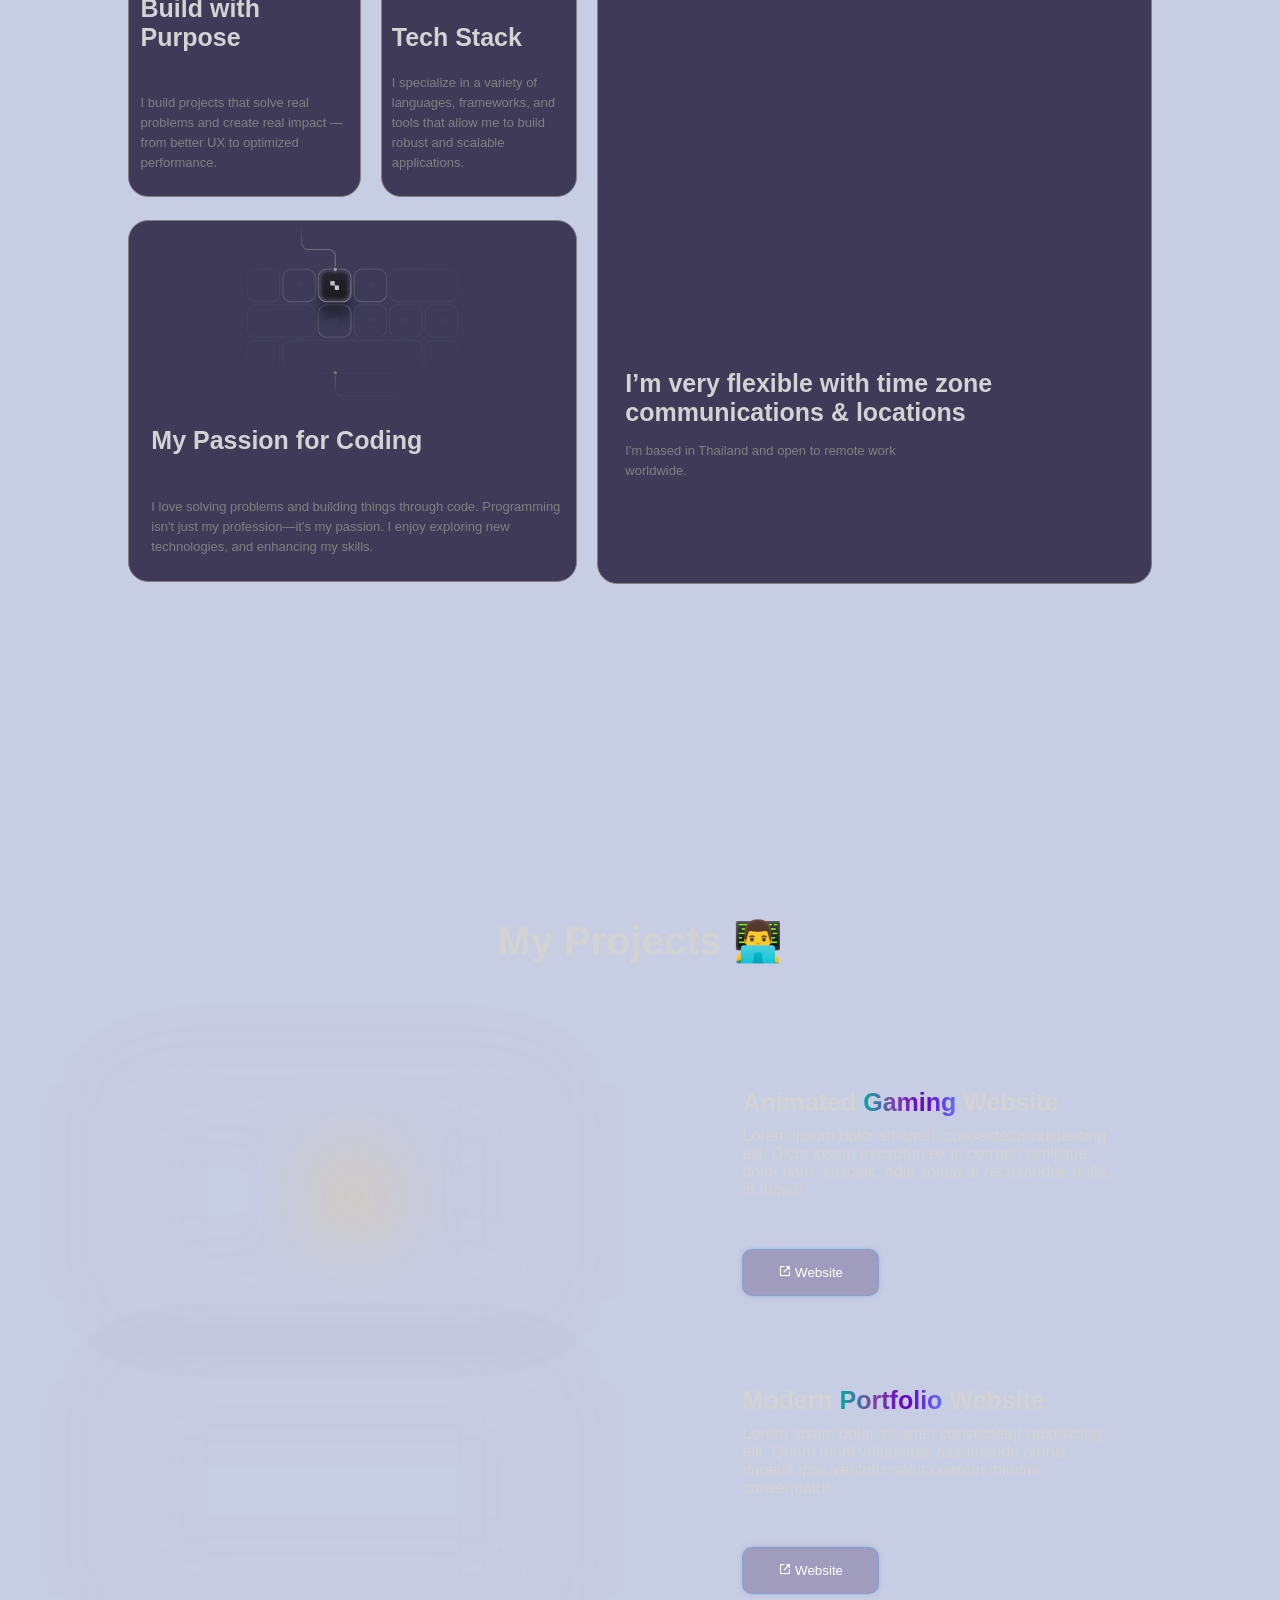
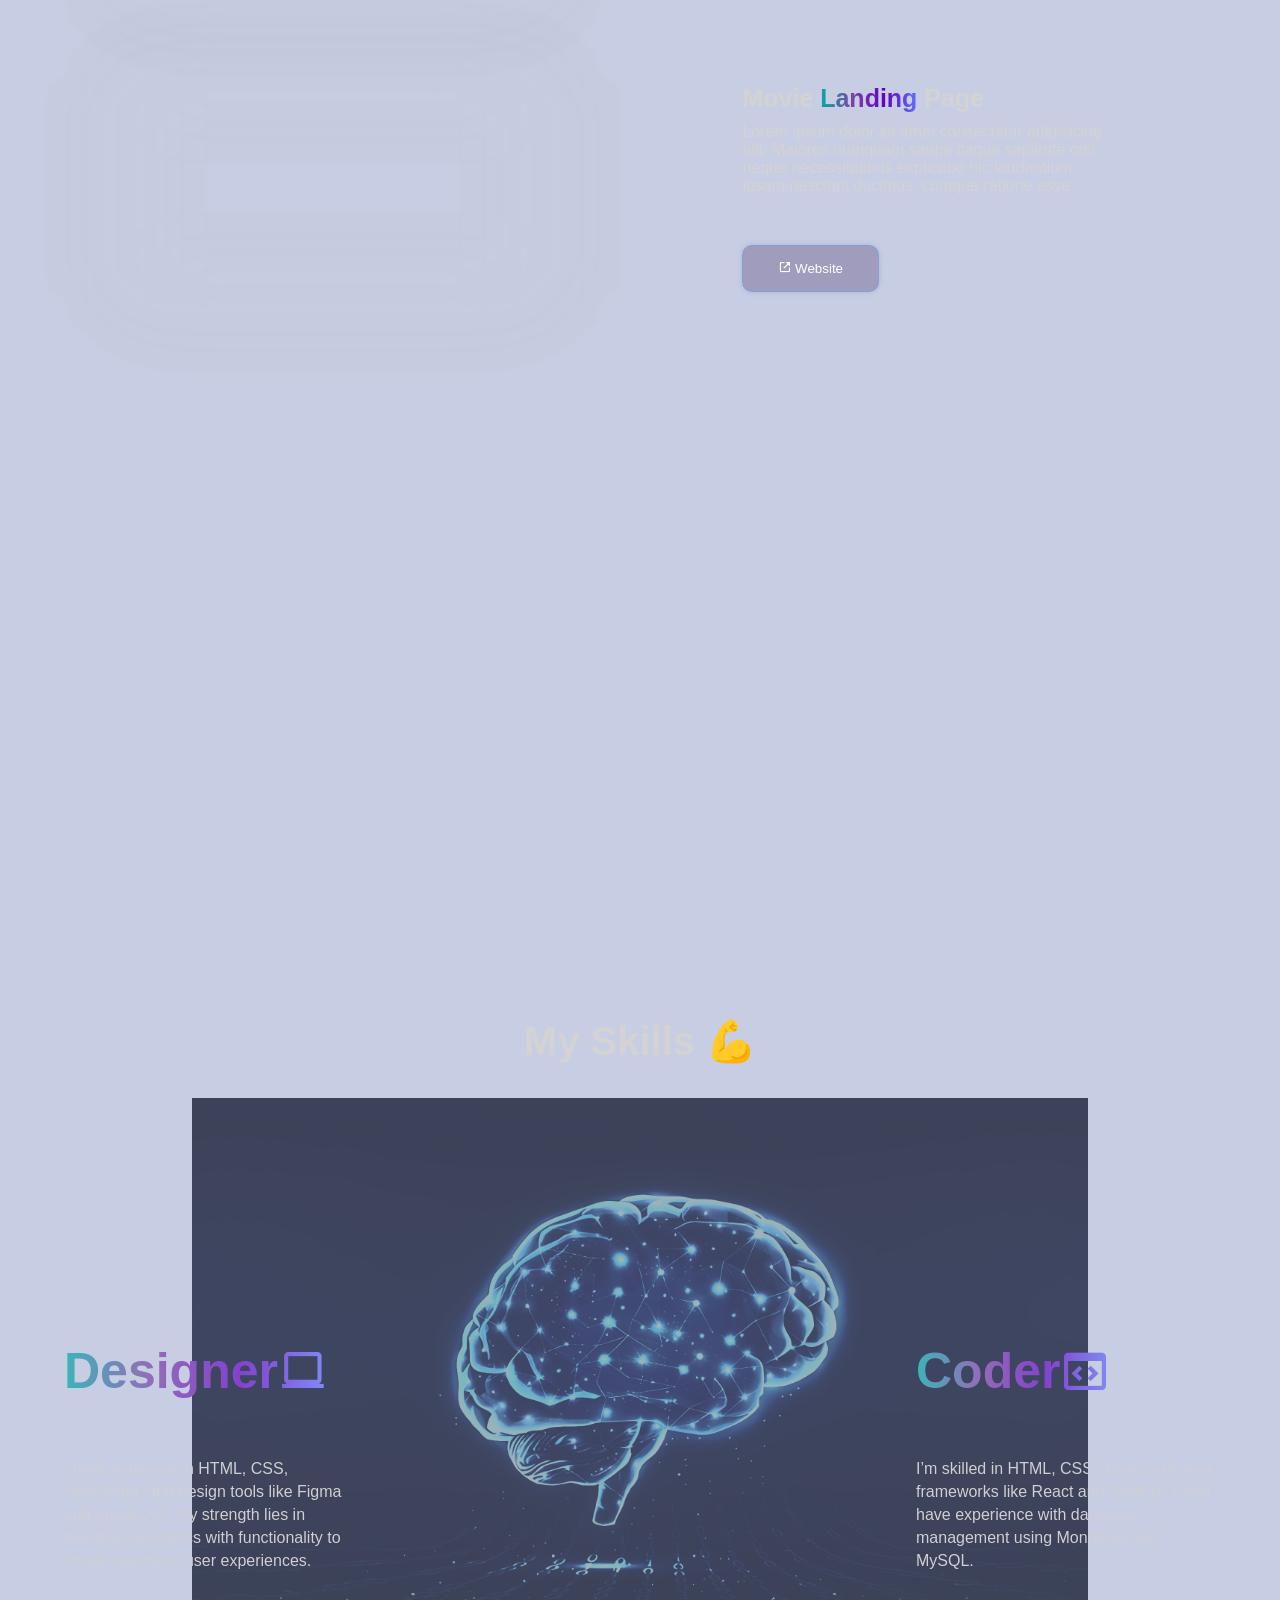
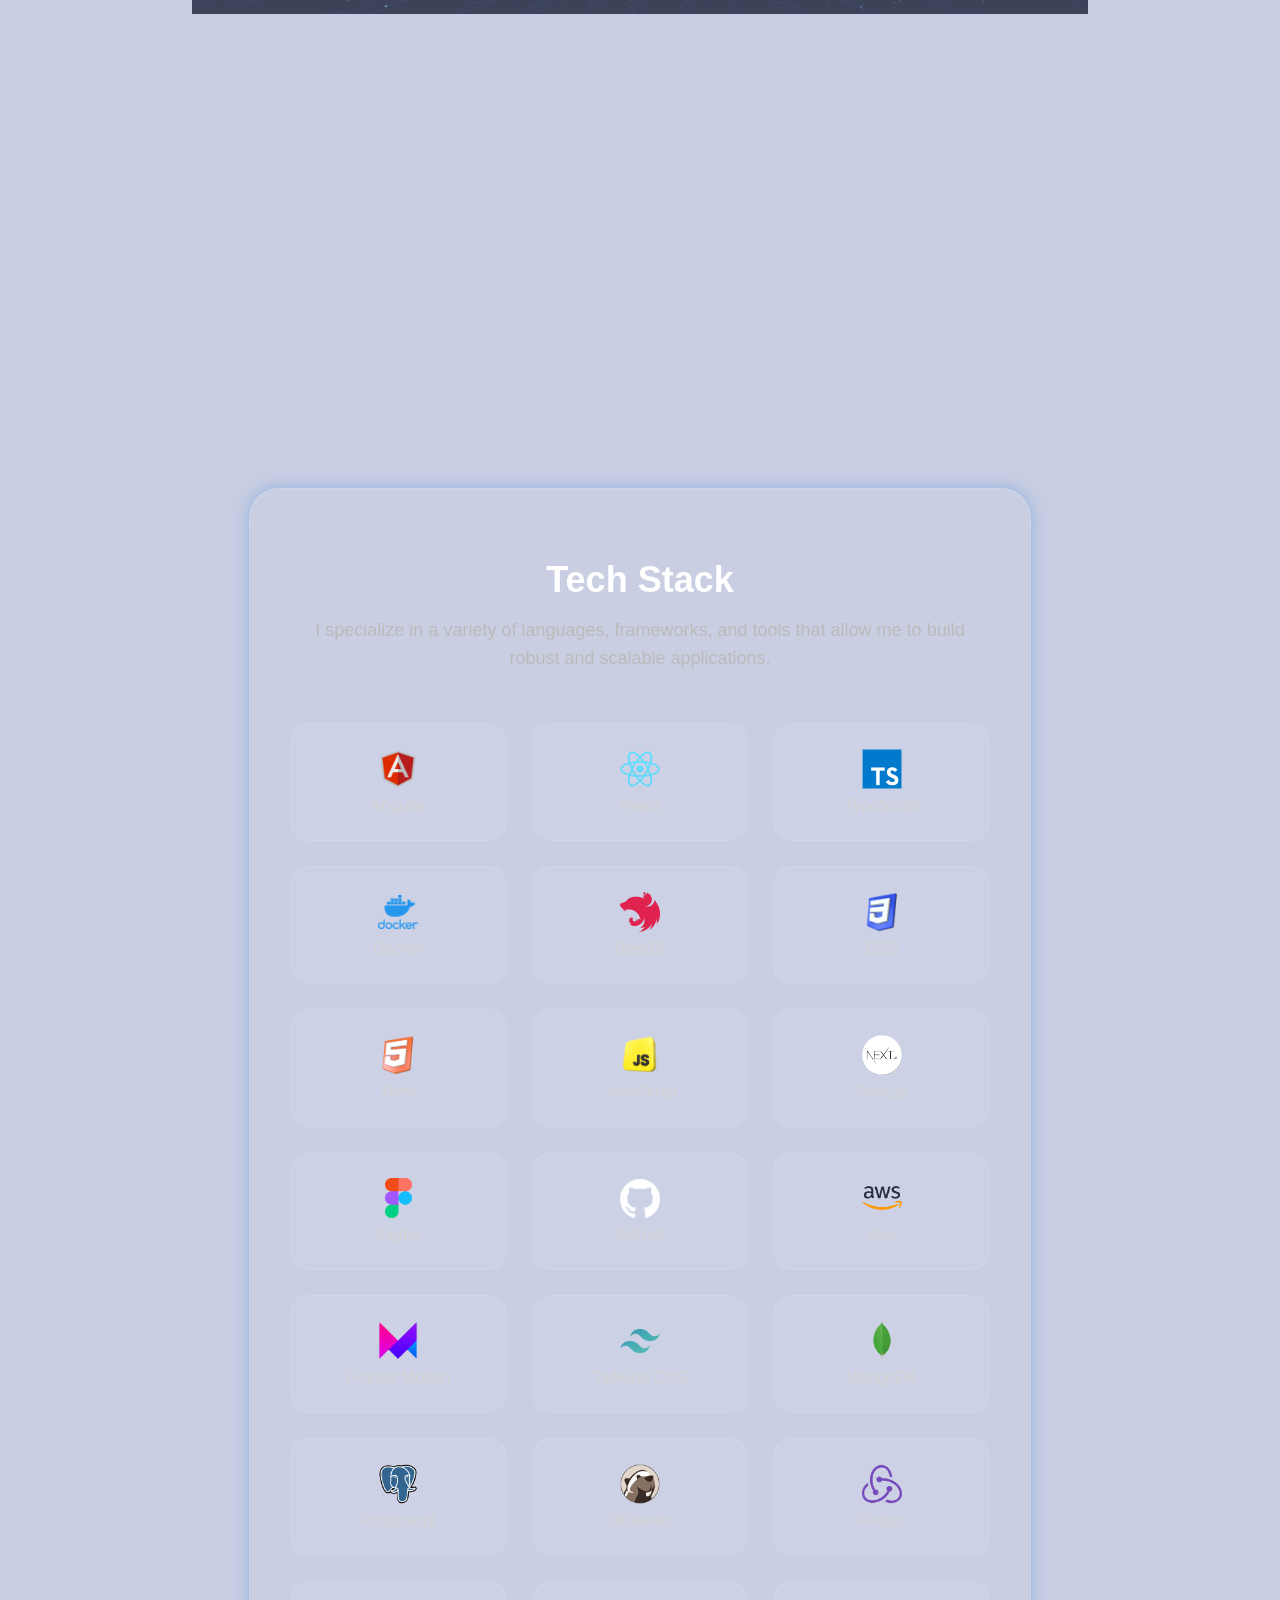
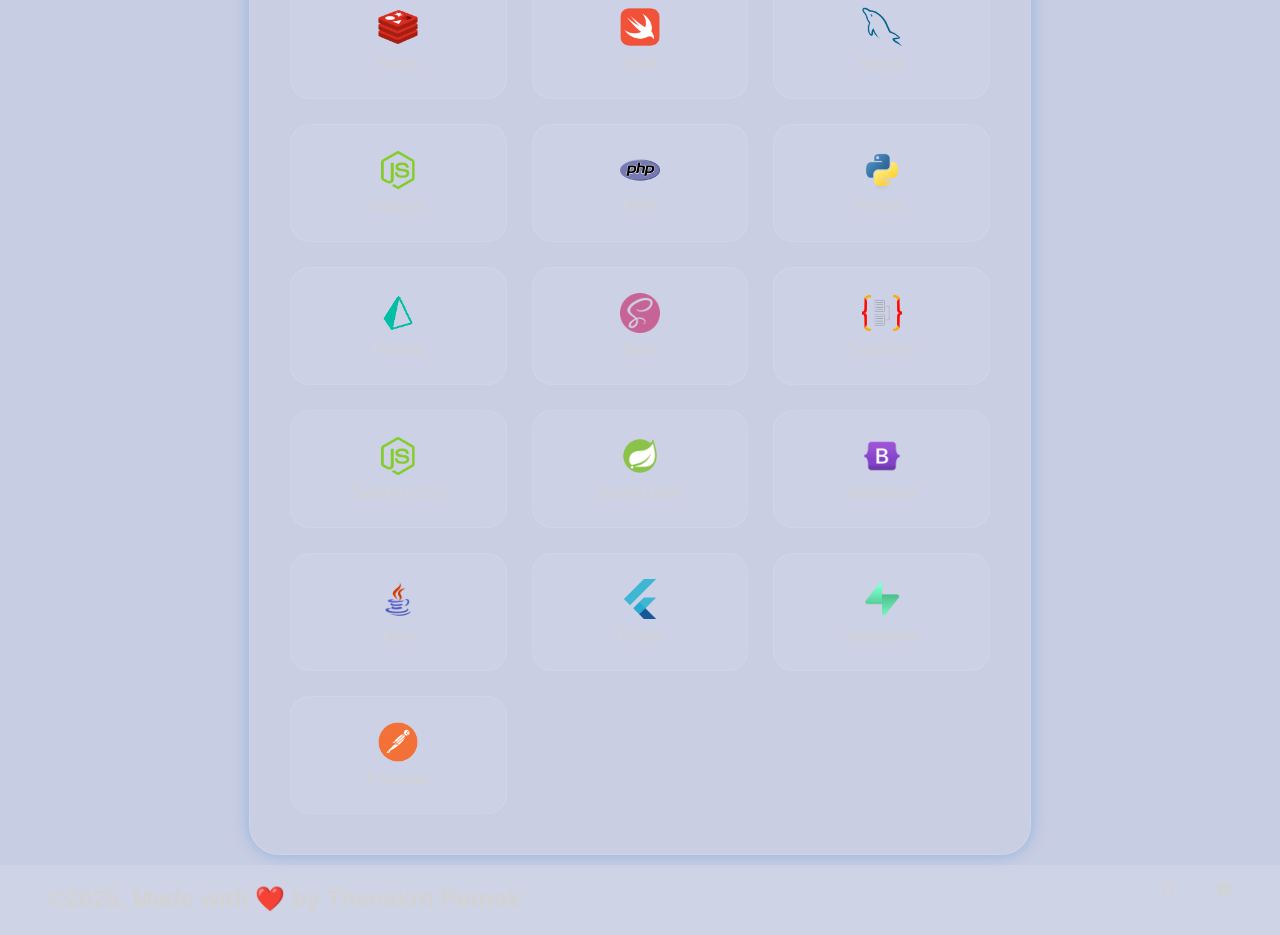
==== commit c6d1c17e: "add nickname" ====
--- a/public/index.html
+++ b/public/index.html
@@ -170,7 +170,7 @@
         <!-- Text info -->
         <div class="profile-info">
           <h2 class="profile-title">
-            Hi there, I'm <span class="highlight">Thanakrit</span>
+            Hi there, I'm <span class="highlight">Thanakrit Petnok(Guy)</span>
           </h2>
           <p class="profile-desc">
             <p class="profile-desc">
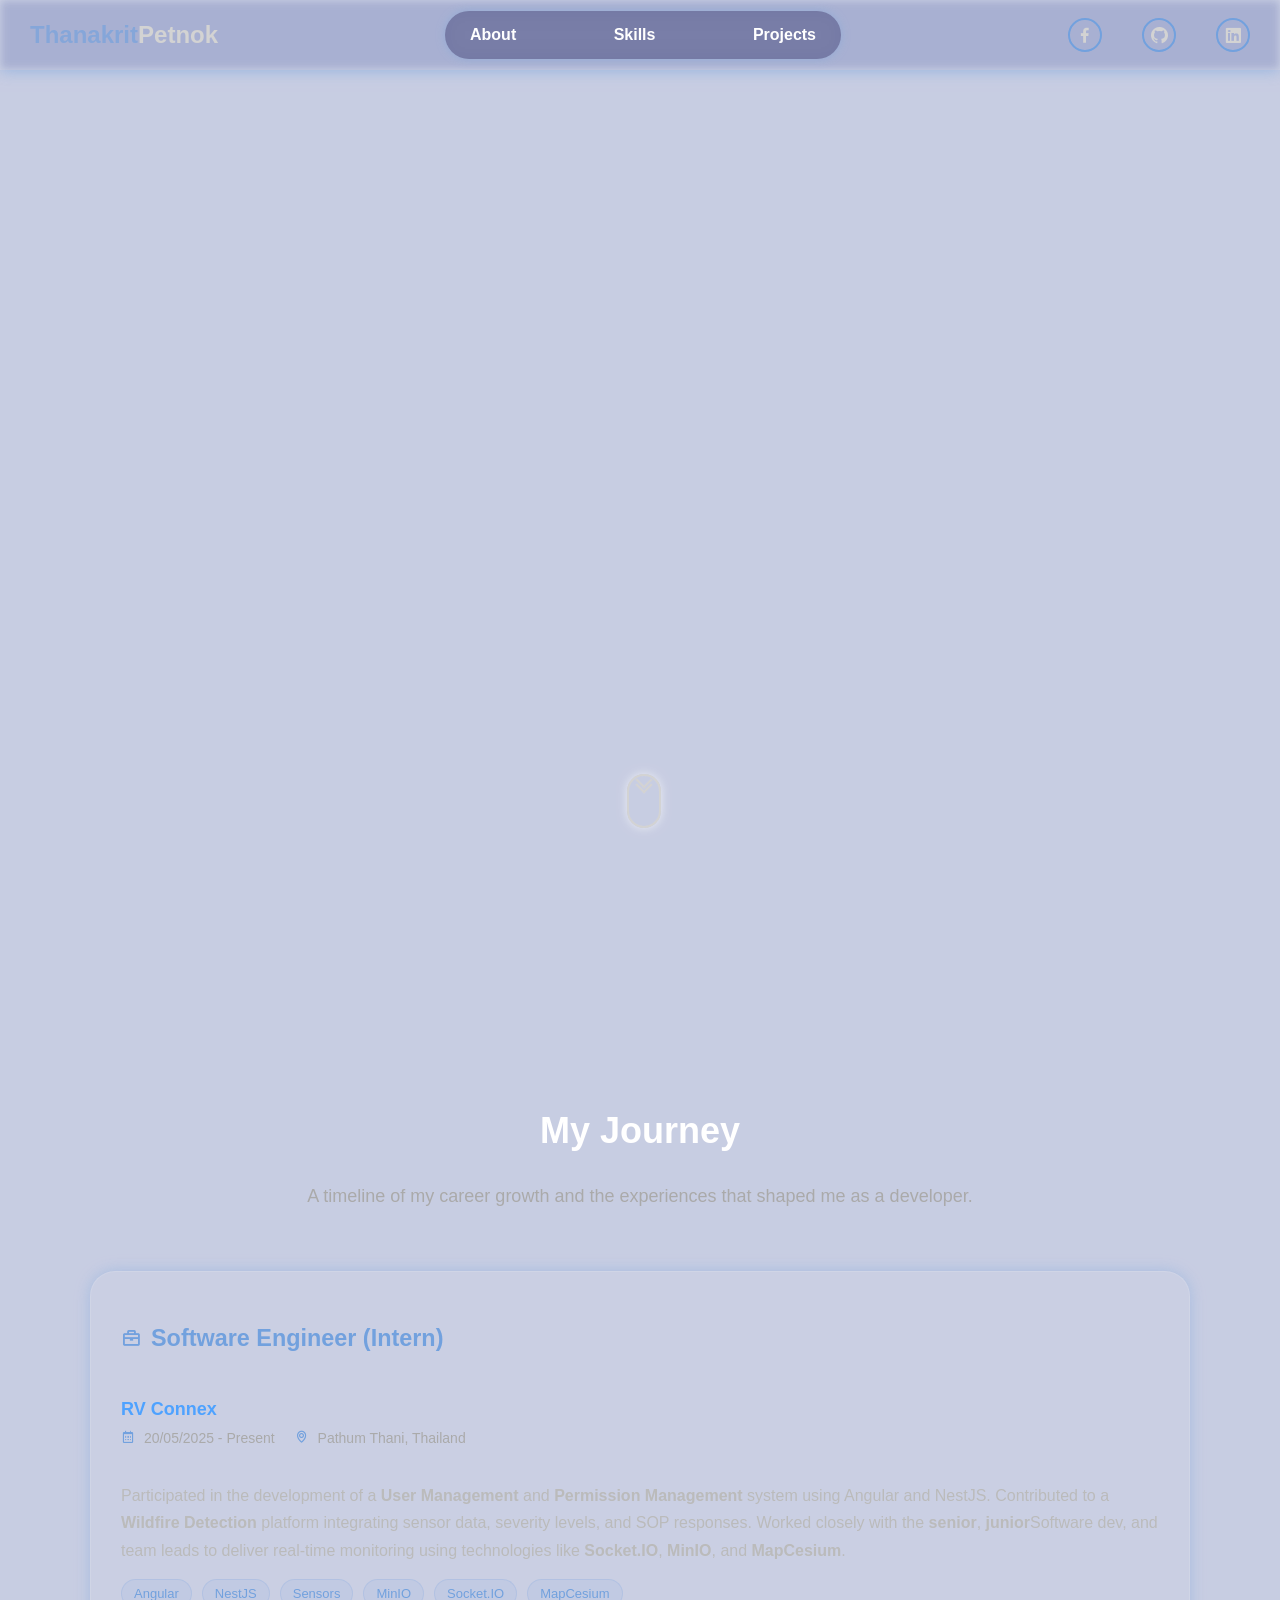
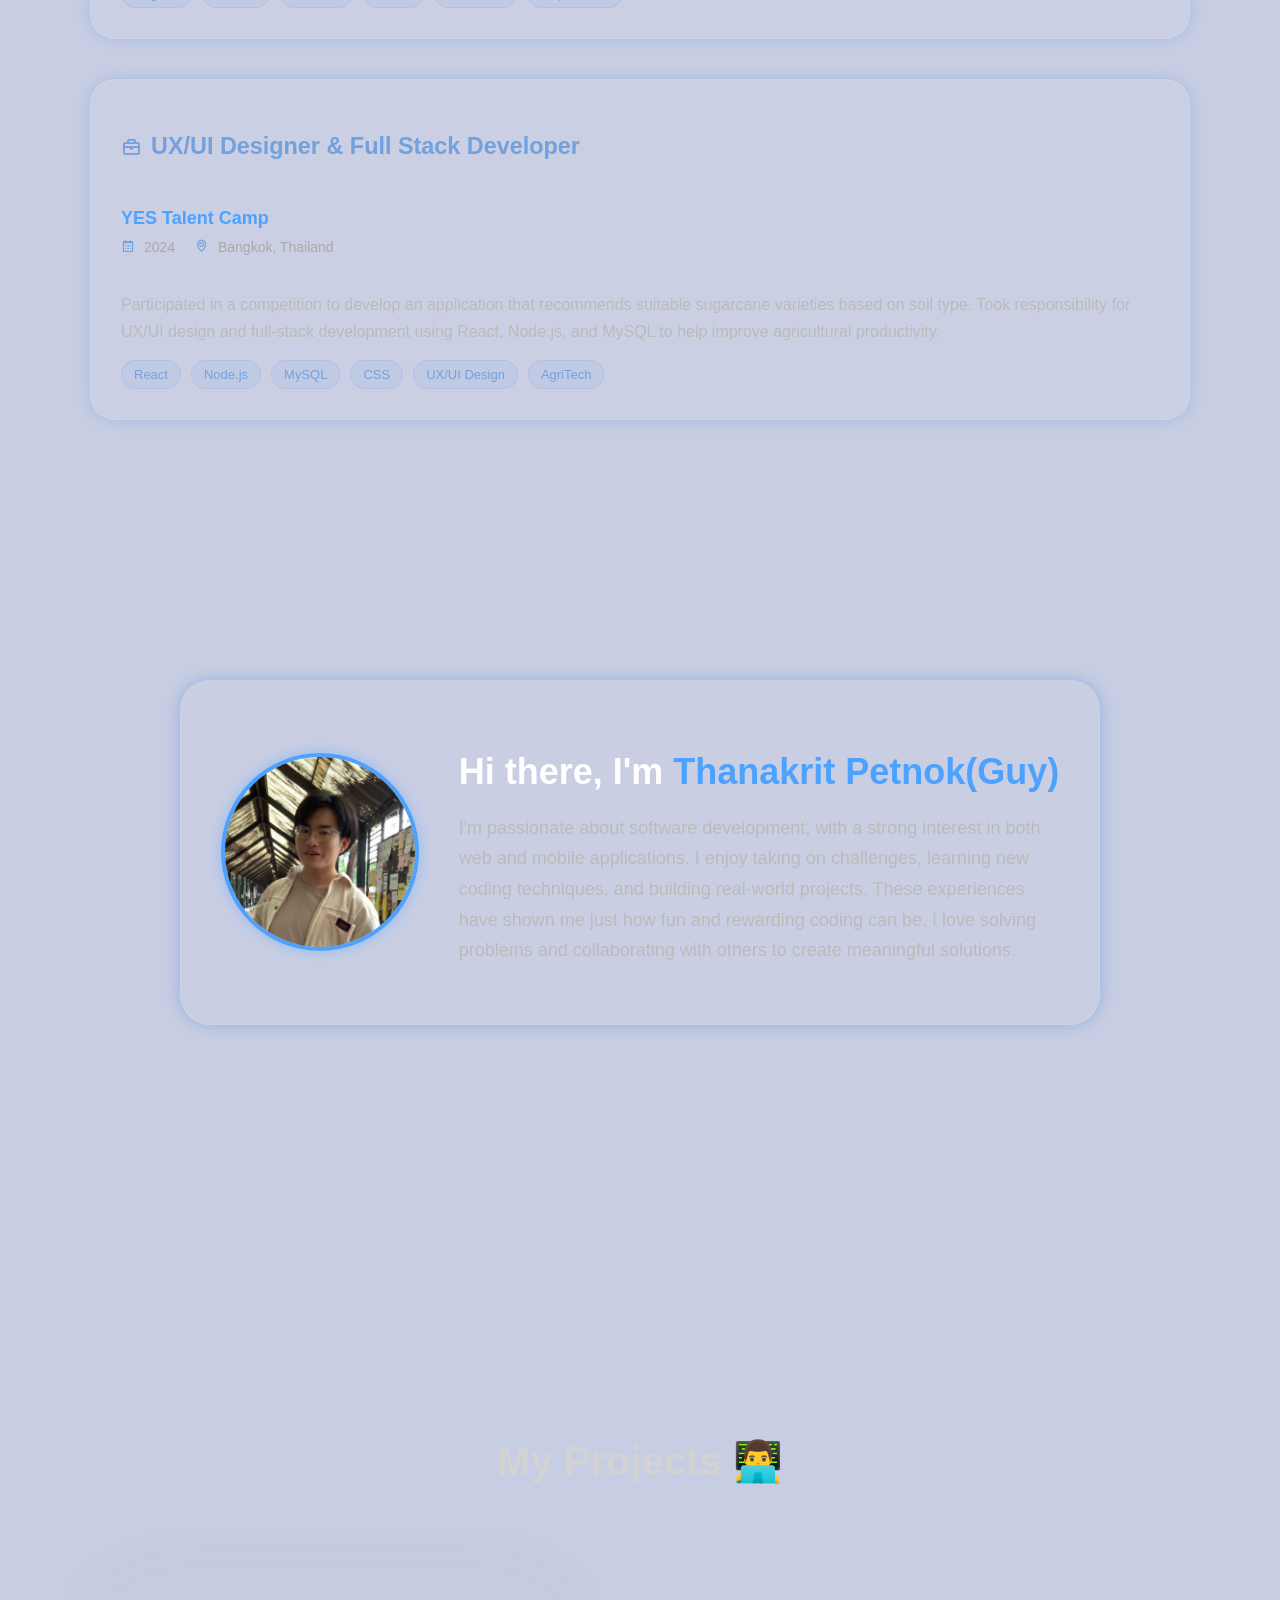
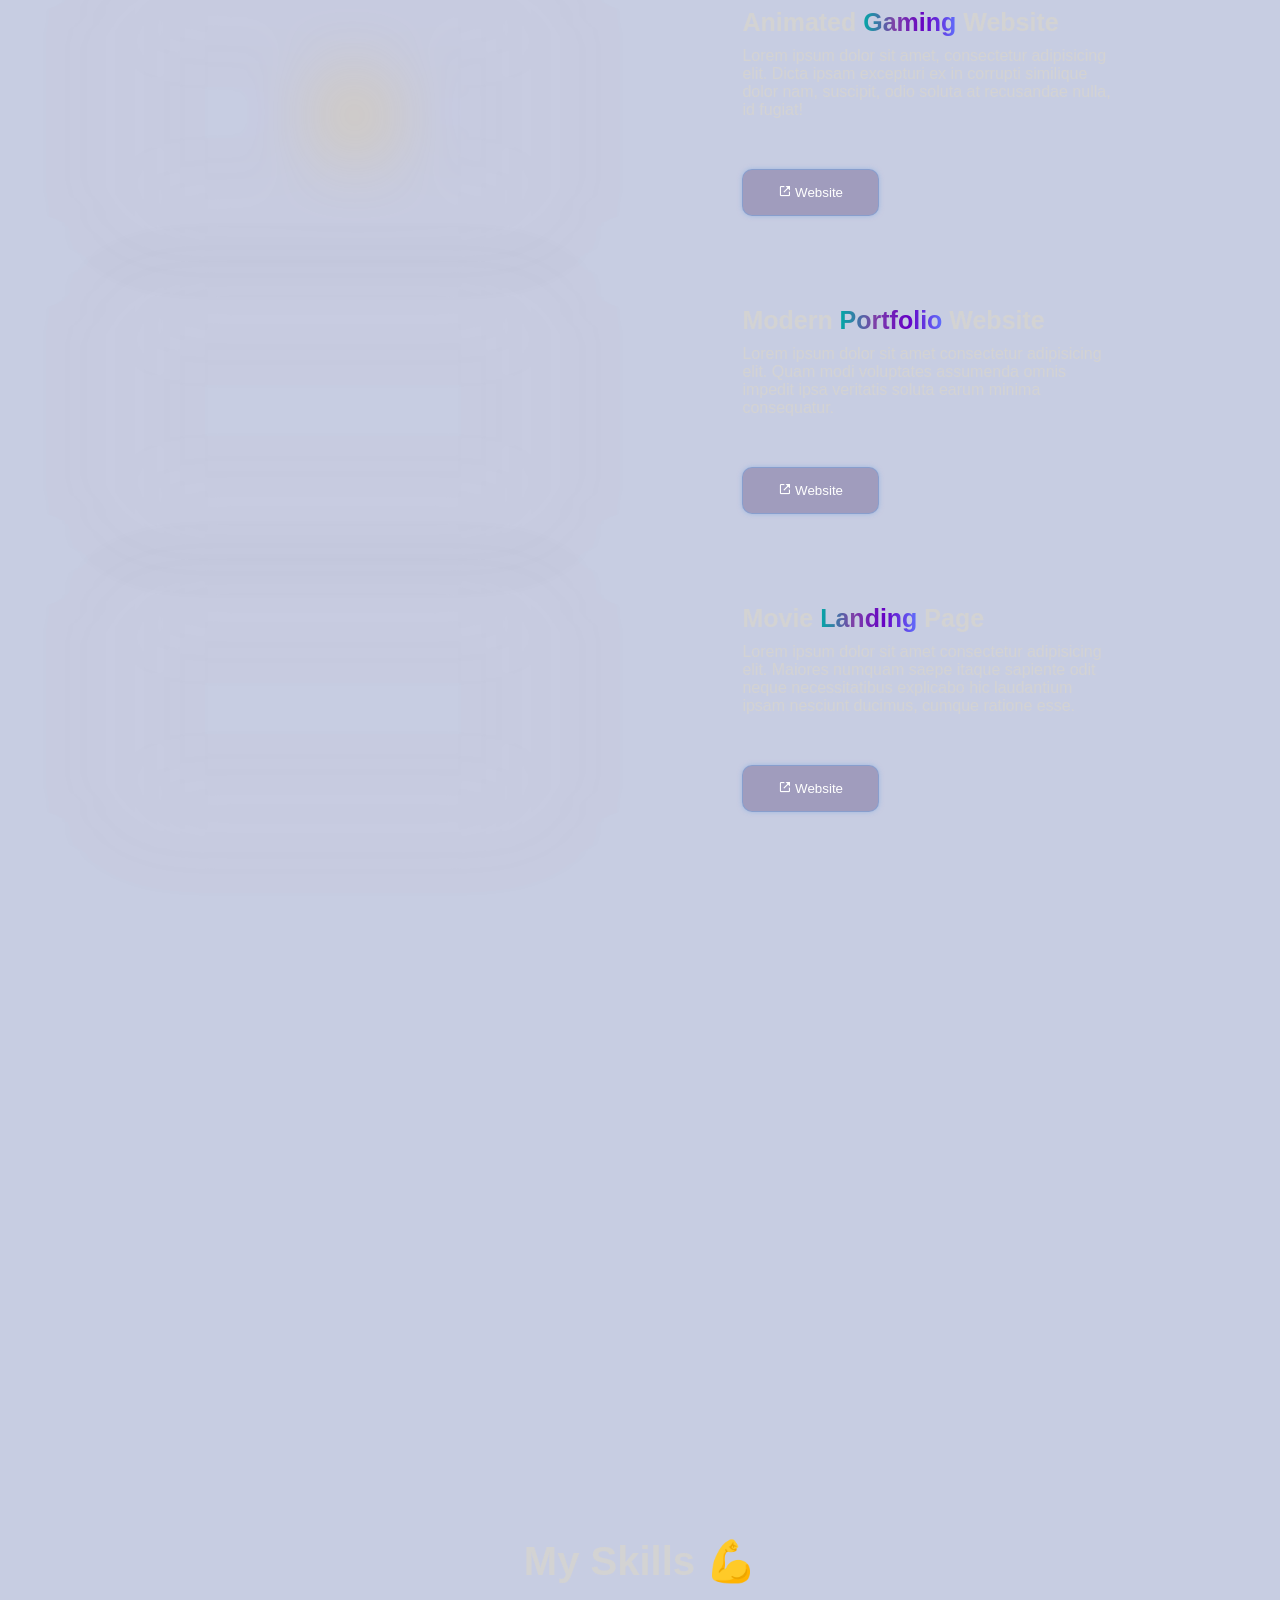
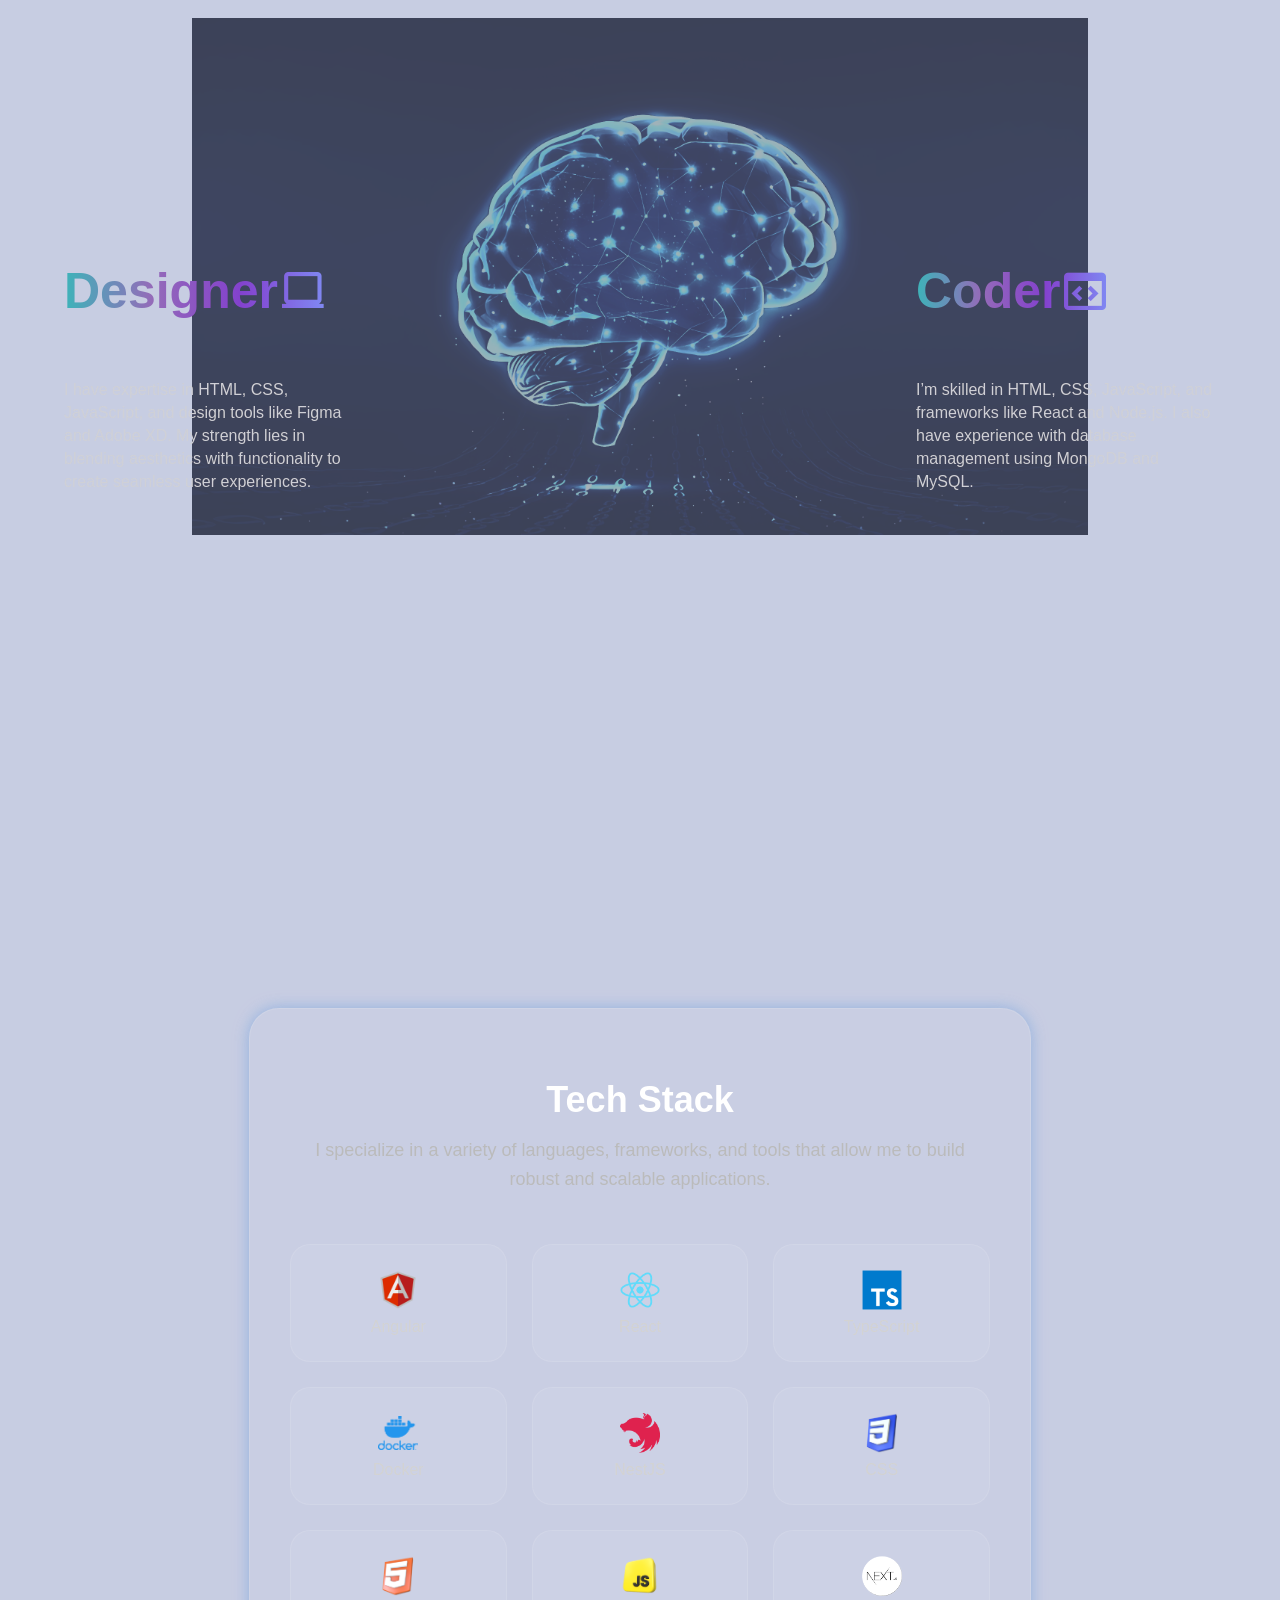
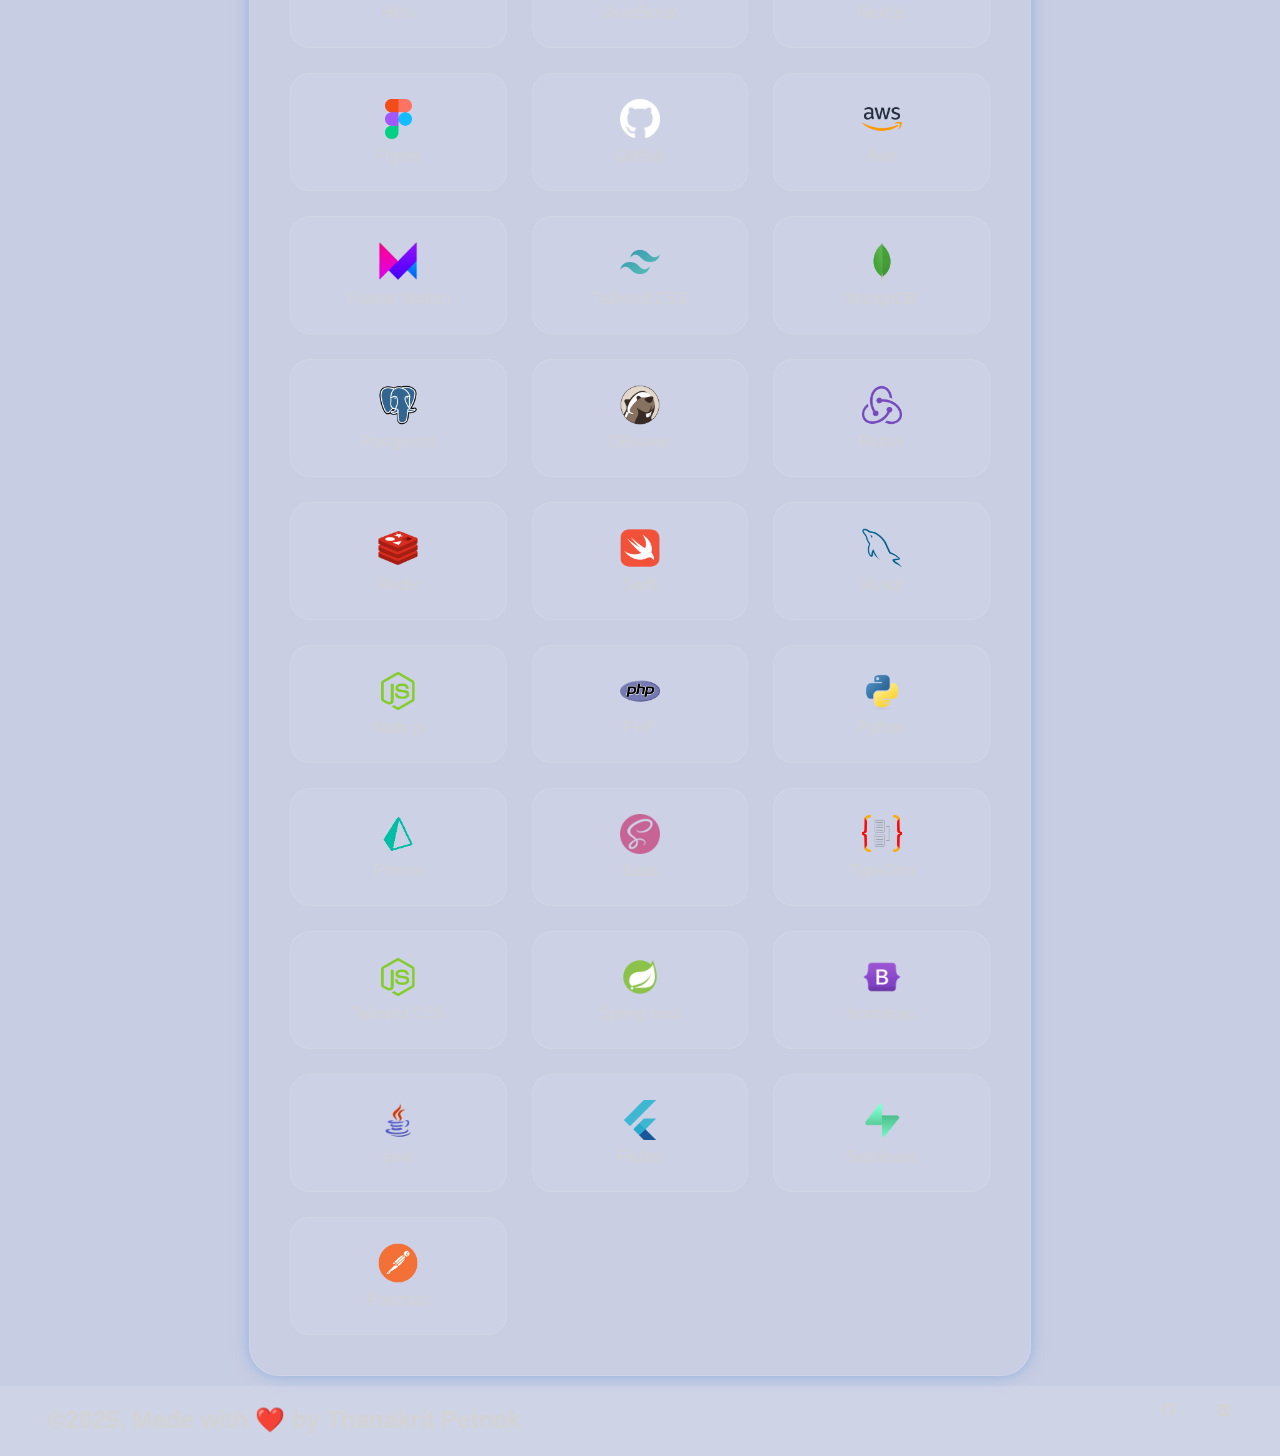
==== commit 49e194f8: "performace" ====
--- a/public/index.html
+++ b/public/index.html
@@ -10,7 +10,7 @@
 </head>
 <body>
     <div class="container">
-        <video class="back-vid" autoplay loop muted plays-inline src="videos/galaxy.mp4"></video>
+        <video class="back-vid" autoplay loop muted playsinline preload="metadata"  src="videos/galaxy.mp4"></video>
 
 
 
@@ -55,7 +55,7 @@
         </div>
 
         <div class="blackhole-box" data-aos="fade-down" data-aos-duration="2000">
-            <video autoplay loop muted plays-inline src="videos/blackhole.mp4"></video>
+            <video autoplay loop muted playsinline preload="metadata" src="videos/blackhole.mp4"></video>
         </div>
 
         <section class="hero " id="home">
@@ -73,7 +73,7 @@
             </div>
             
             <div class="skills-video-box " >
-                <video class="skills-video autoBlur" autoplay loop muted plays-inline src="videos/hero-video.mp4"></video>
+                <video class="skills-video autoBlur" autoplay loop muted playsinline preload="metadata" src="videos/hero-video.mp4"></video>
             </div>
         
             <div class="scroll-down"></div>
@@ -184,82 +184,58 @@
 </section>
 
 
-
-
-        <seaction class="info-section">
-            <h1 class="section-title autoDisplay">Hello,There👋</h1>
-            <div class="info-cards">
-                <div class="card ">
-                    <h1>Build with Purpose</h1>
-                    <p>I build projects that solve real problems and create real impact — from better UX to optimized performance.</p>
-                
-                    <img src="images/grid1.png" alt="">
-                </div>
-
-                <div class="card">
-                    <h1>Tech Stack</h1>
-                    <p>I specialize in a variety of languages, frameworks, and tools that allow me to build robust and scalable applications.</p>
-                
-                    <img src="images/grid2.png" alt="">
-                </div>
-
-                <div class="card">
-                    <h1>I’m very flexible with time zone communications & locations</h1>
-                    <p>I'm based in Thailand and open to remote work worldwide.</p>
-                
-                    <video src="videos/glob.mp4" autoplay loop muted plays-inline></video>
-
-                    
-                </div>
-
-                <div class="card">
-                    <h1>My Passion for Coding</h1>
-                    <p>I love solving problems and building things through code. Programming isn't just my profession—it's my passion. I enjoy exploring new technologies, and enhancing my skills.</p>
-                
-                    <img src="images/grid4.png" alt="">
-                </div>
-            </div>
-        </seaction>
-
-        <section class="my-project" id = "projects">
-            <h1 class="section-title autoDisplay">My Projects 👨‍💻</h1>
-            <div class="project-card">
-                <div class="project-vidbox autoBlur" >
-                    <video loop id="projectVideo1" src="videos/project1.mp4"></video>
-                    <div class="hover-sign"></div>
-                </div>
-                <div class="project-info fadein-left">
-                    <h1>Animated <span class="gradient">Gaming</span> Website</h1>
-                    <p>Lorem ipsum dolor sit amet, consectetur adipisicing elit. Dicta ipsam excepturi ex in corrupti similique dolor nam, suscipit, odio soluta at recusandae nulla, id fugiat!</p>
-                    <button><i class='bx bx-link-external' ></i> Website</button>
-            </div>
-            </div>
-
-            <div class="project-card">
-                <div class="project-vidbox autoBlur">
-                    <video loop id="projectVideo2" src="videos/project2.mp4"></video>
-                </div>
-                <div class="project-info fadein-left">
-                    <h1> Modern <span class="gradient">Portfolio</span> Website </h1>
-                    <p>Lorem ipsum dolor sit amet consectetur adipisicing elit. Quam modi voluptates assumenda omnis impedit ipsa veritatis soluta earum minima consequatur.</p>
-                    <button><i class='bx bx-link-external' ></i> Website</button>
-                </div>
-            </div>
-
-            <div class="project-card">
-                <div class="project-vidbox autoBlur">
-                    <video loop id="projectVideo3" src="videos/project3.mp4"></video>
-                </div>
-                
-                <div class="project-info fadein-left">
-                    <h1>Movie <span class="gradient">Landing</span>  Page</h1>
-                    <p>Lorem ipsum dolor sit amet consectetur adipisicing elit. Maiores numquam saepe itaque sapiente odit neque necessitatibus explicabo hic laudantium ipsam nesciunt ducimus, cumque ratione esse.</p>
-                    <button><i class='bx bx-link-external' ></i> Website</button>
-                </div>
-            </div>
-        </section>
-
-        
+<section class="my-project" id="projects">
+  <h1 class="section-title autoDisplay">My Projects 👨‍💻</h1>
+
+  <div class="project-card">
+    <div class="project-vidbox autoBlur">
+      <video id="projectVideo1" autoplay loop muted playsinline preload="metadata">
+        <source src="/videos/project2.mp4" type="video/mp4" />
+      </video>
+      <div class="hover-sign"></div>
+    </div>
+    <div class="project-info fadein-left">
+      <h1>Animated <span class="gradient">Gaming</span> Website</h1>
+      <p>Lorem ipsum dolor sit amet, consectetur adipisicing elit. Dicta ipsam excepturi ex in corrupti similique dolor nam, suscipit, odio soluta at recusandae nulla, id fugiat!</p>
+      <a href="https://otp.petnok.site" target="_blank" rel="noopener noreferrer">
+        <button>
+          <i class="bx bx-link-external"></i> Website
+        </button>
+      </a>
+    </div>
+  </div>
+
+  <div class="project-card">
+    <div class="project-vidbox autoBlur">
+      <video id="projectVideo2" autoplay loop muted playsinline preload="metadata">
+        <source src="/videos/project1.mp4" type="video/mp4" />
+      </video>
+    </div>
+    <div class="project-info fadein-left">
+      <h1>Modern <span class="gradient">Portfolio</span> Website</h1>
+      <p>Lorem ipsum dolor sit amet consectetur adipisicing elit. Quam modi voluptates assumenda omnis impedit ipsa veritatis soluta earum minima consequatur.</p>
+      <a href="https://chat.petnok.site" target="_blank" rel="noopener noreferrer">
+        <button>
+          <i class="bx bx-link-external"></i> Website
+        </button>
+      </a>
+    </div>
+  </div>
+
+  <div class="project-card">
+    <div class="project-vidbox autoBlur">
+      <video id="projectVideo3" autoplay loop muted playsinline preload="metadata">
+        <source src="/videos/project3.mp4" type="video/mp4" />
+      </video>
+    </div>
+    <div class="project-info fadein-left">
+      <h1>Movie <span class="gradient">Landing</span> Page</h1>
+      <p>Lorem ipsum dolor sit amet consectetur adipisicing elit. Maiores numquam saepe itaque sapiente odit neque necessitatibus explicabo hic laudantium ipsam nesciunt ducimus, cumque ratione esse.</p>
+      <button><i class="bx bx-link-external"></i> Website</button>
+    </div>
+  </div>
+</section>
+
         <section class="skills-section" id="skills">
             <h1 class="section-title autoDisplay">
                 My Skills 💪
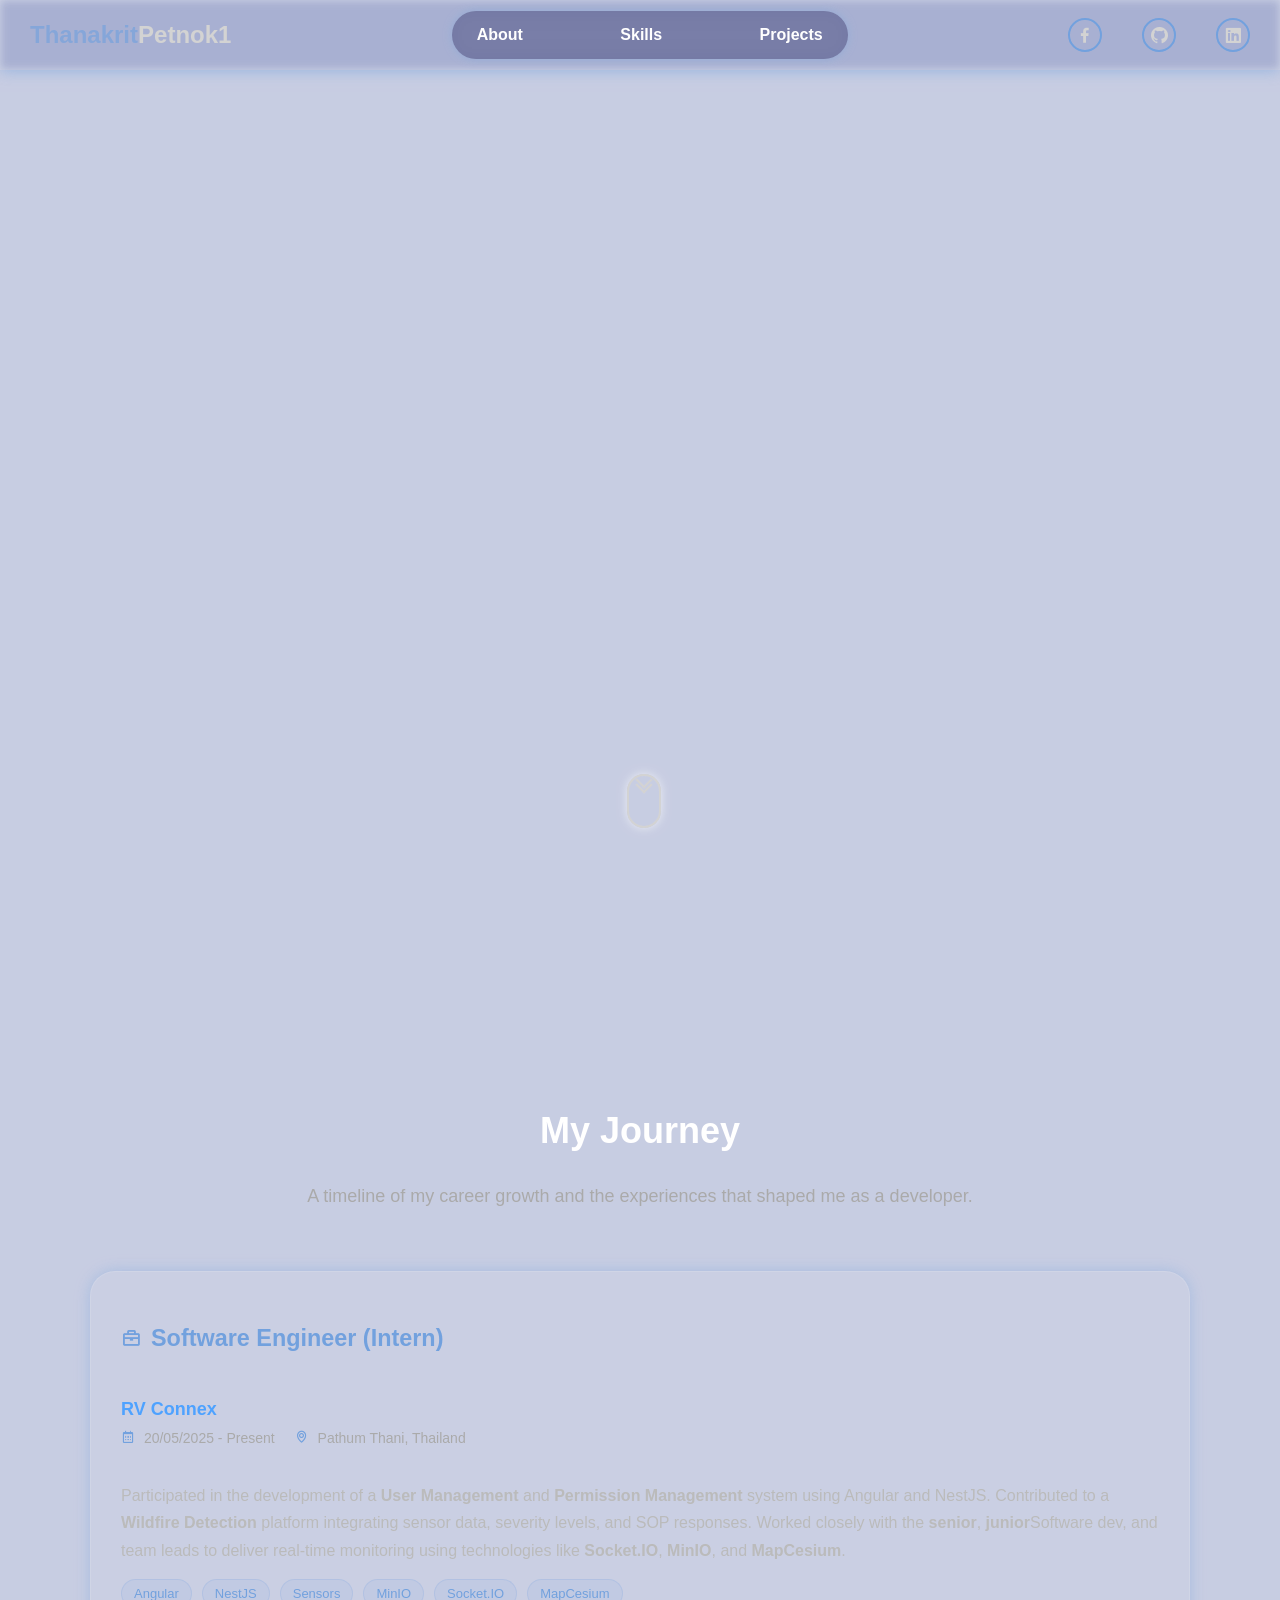
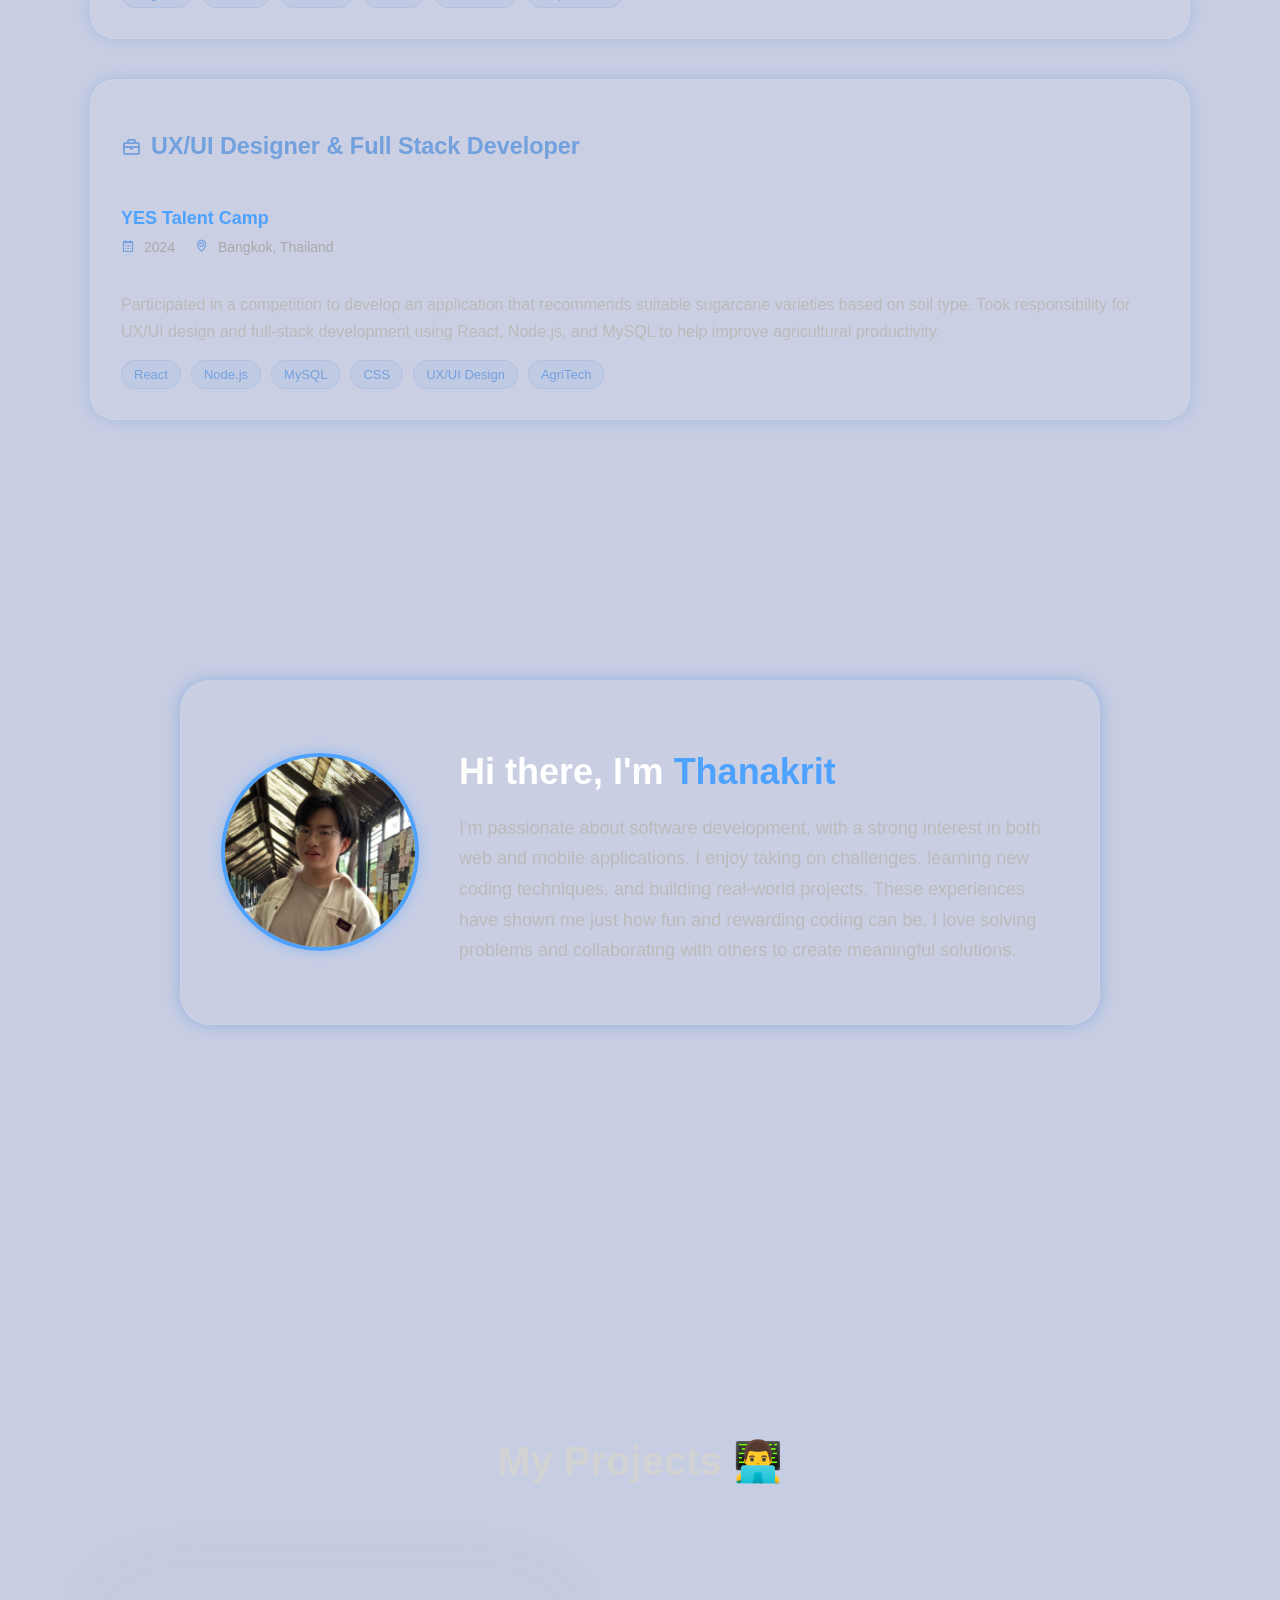
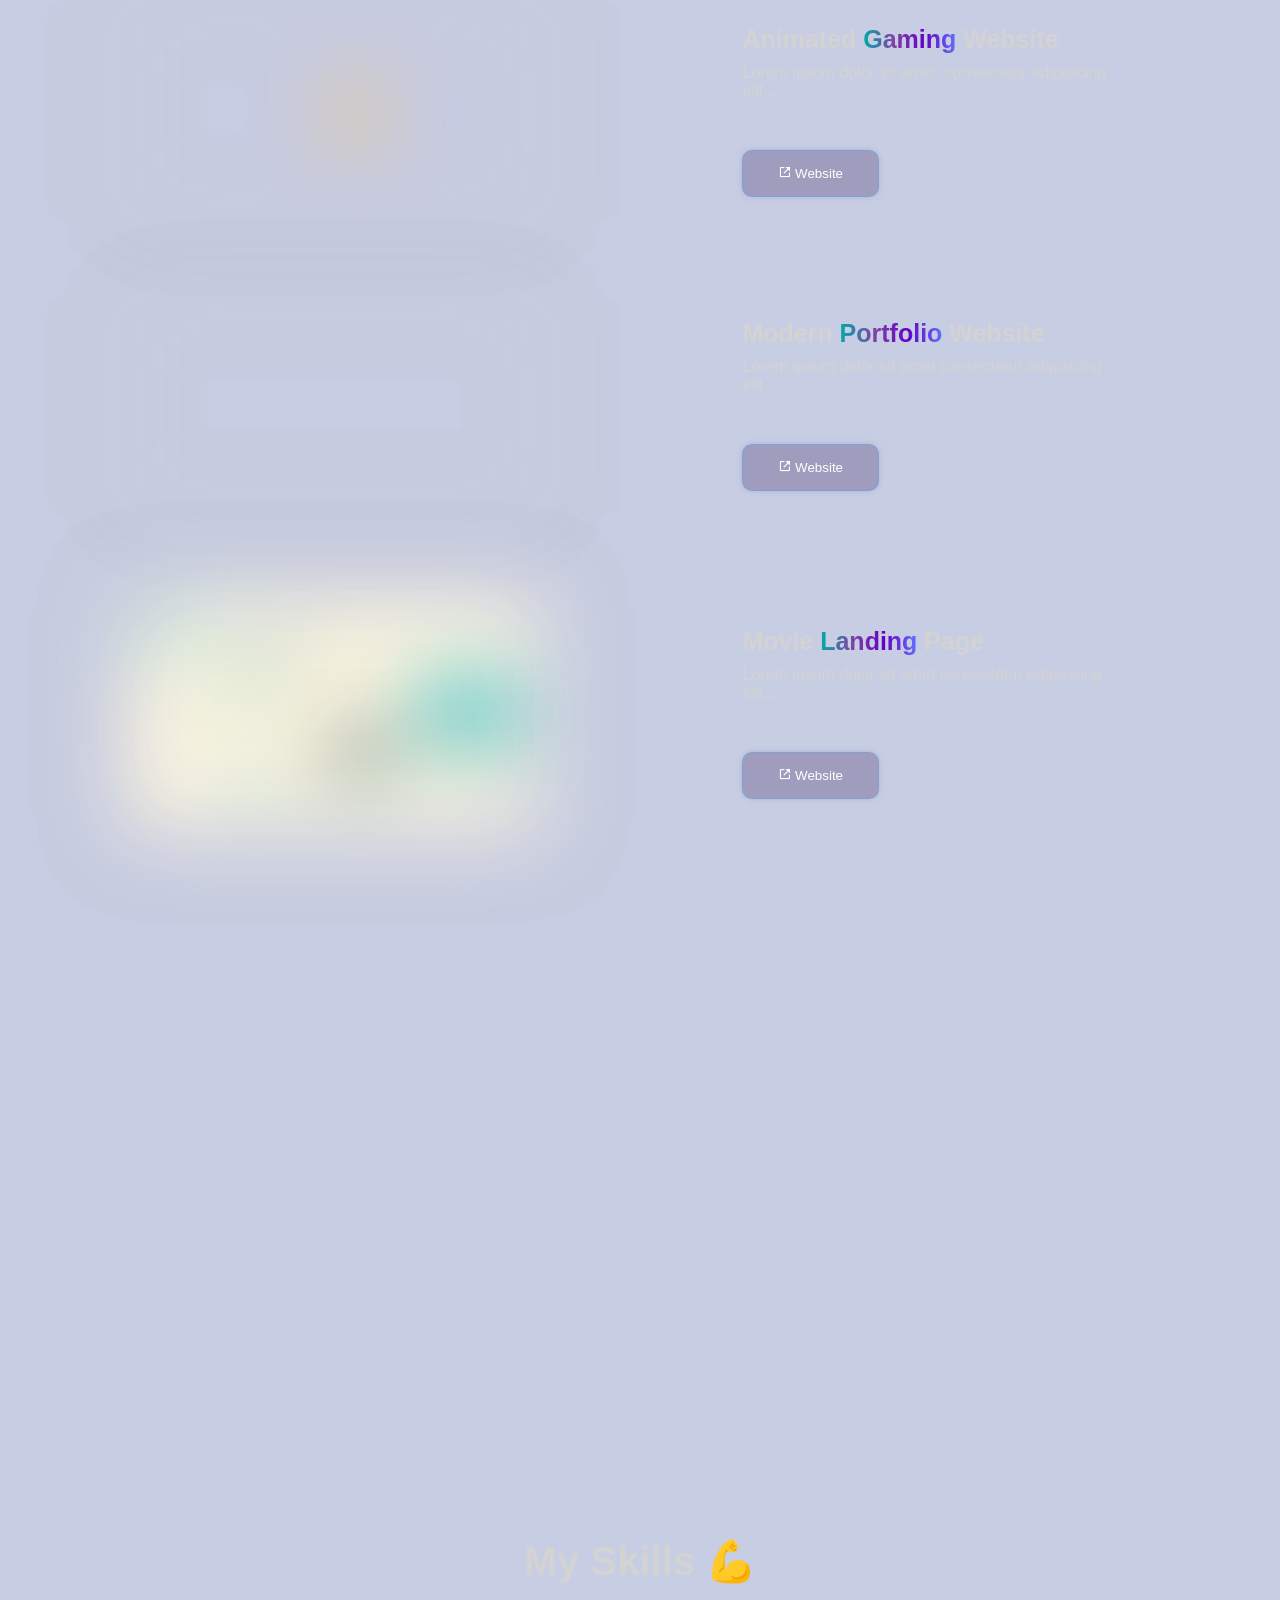
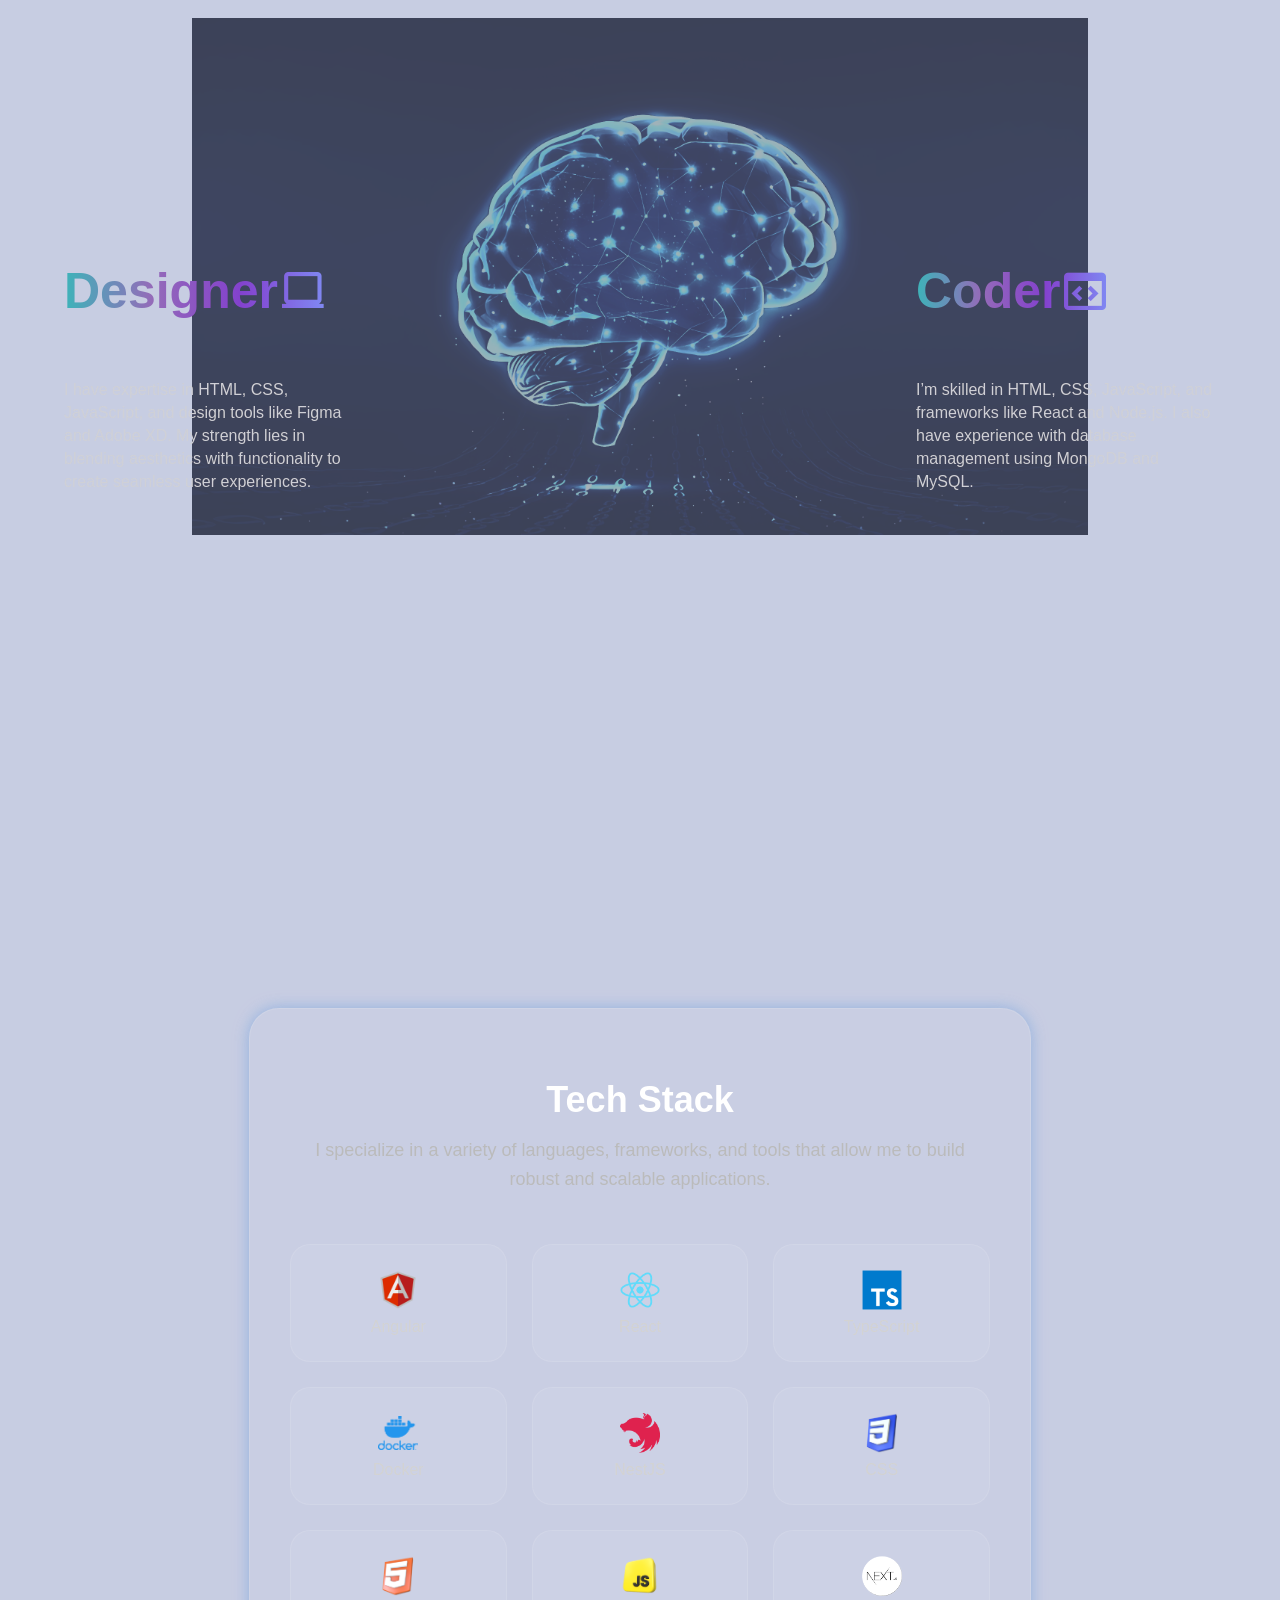
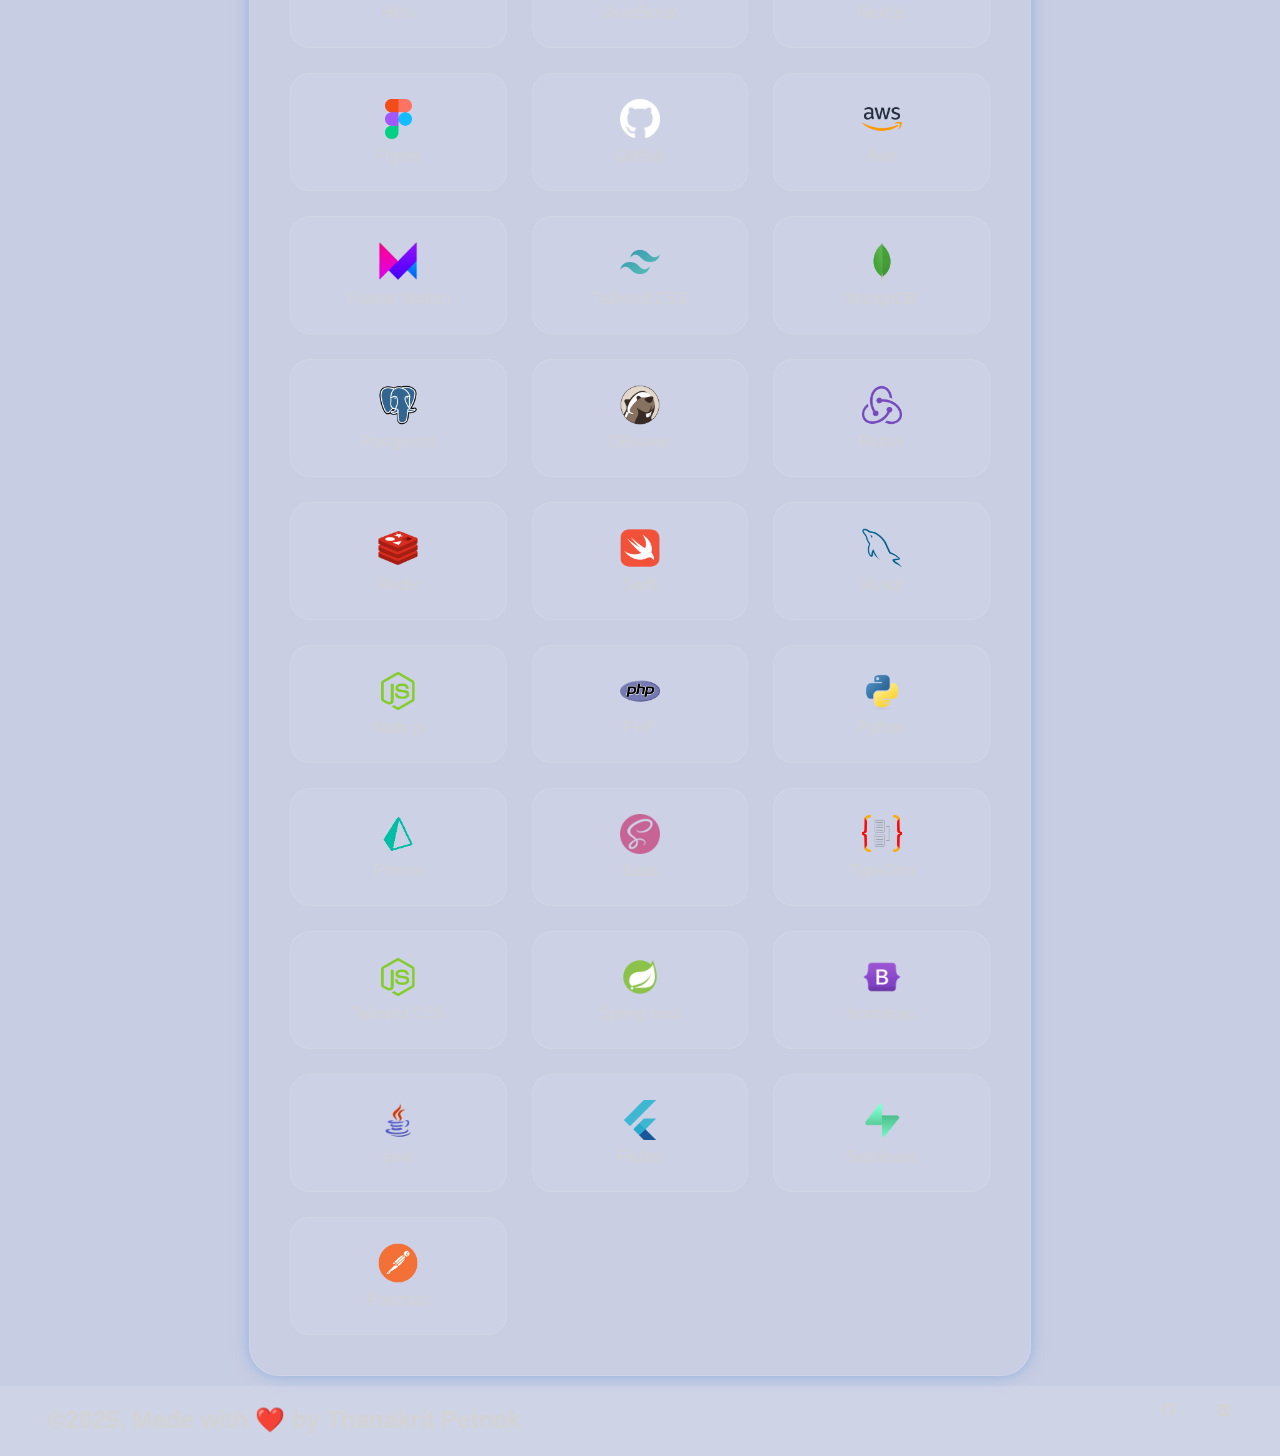
==== commit fbfbfc4d: "asdf" ====
--- a/public/index.html
+++ b/public/index.html
@@ -16,7 +16,7 @@
 
         <header data-aos="fade-down" data-aos-duration="2000">
             <div class="left">
-                <h2><span style="color: #72a1dea2;">Thanakrit</span>Petnok</h2>
+                <h2><span style="color: #72a1dea2;">Thanakrit</span>Petnok1</h2>
             </div>
 
             <ul>
@@ -170,7 +170,7 @@
         <!-- Text info -->
         <div class="profile-info">
           <h2 class="profile-title">
-            Hi there, I'm <span class="highlight">Thanakrit Petnok(Guy)</span>
+            Hi there, I'm <span class="highlight">Thanakrit</span>
           </h2>
           <p class="profile-desc">
             <p class="profile-desc">
@@ -189,52 +189,55 @@
 
   <div class="project-card">
     <div class="project-vidbox autoBlur">
-      <video id="projectVideo1" autoplay loop muted playsinline preload="metadata">
-        <source src="/videos/project2.mp4" type="video/mp4" />
+      <video id="projectVideo1" autoplay loop muted playsinline preload="none"
+             poster="/images/posters/project1.jpg">
+        <source src="/videos/project1.webm" type="video/webm" />
+        <source src="/videos/project1.mp4"  type="video/mp4" />
       </video>
       <div class="hover-sign"></div>
     </div>
     <div class="project-info fadein-left">
       <h1>Animated <span class="gradient">Gaming</span> Website</h1>
-      <p>Lorem ipsum dolor sit amet, consectetur adipisicing elit. Dicta ipsam excepturi ex in corrupti similique dolor nam, suscipit, odio soluta at recusandae nulla, id fugiat!</p>
+      <p>Lorem ipsum dolor sit amet, consectetur adipisicing elit...</p>
       <a href="https://otp.petnok.site" target="_blank" rel="noopener noreferrer">
-        <button>
-          <i class="bx bx-link-external"></i> Website
-        </button>
+        <button><i class="bx bx-link-external"></i> Website</button>
       </a>
     </div>
   </div>
 
   <div class="project-card">
     <div class="project-vidbox autoBlur">
-      <video id="projectVideo2" autoplay loop muted playsinline preload="metadata">
-        <source src="/videos/project1.mp4" type="video/mp4" />
+      <video id="projectVideo2" autoplay loop muted playsinline preload="none"
+             poster="/images/posters/project2.jpg">
+        <source src="/videos/project2.webm" type="video/webm" />
+        <source src="/videos/project2.mp4"  type="video/mp4" />
       </video>
     </div>
     <div class="project-info fadein-left">
       <h1>Modern <span class="gradient">Portfolio</span> Website</h1>
-      <p>Lorem ipsum dolor sit amet consectetur adipisicing elit. Quam modi voluptates assumenda omnis impedit ipsa veritatis soluta earum minima consequatur.</p>
+      <p>Lorem ipsum dolor sit amet consectetur adipisicing elit...</p>
       <a href="https://chat.petnok.site" target="_blank" rel="noopener noreferrer">
-        <button>
-          <i class="bx bx-link-external"></i> Website
-        </button>
+        <button><i class="bx bx-link-external"></i> Website</button>
       </a>
     </div>
   </div>
 
   <div class="project-card">
     <div class="project-vidbox autoBlur">
-      <video id="projectVideo3" autoplay loop muted playsinline preload="metadata">
-        <source src="/videos/project3.mp4" type="video/mp4" />
+      <video id="projectVideo3" autoplay loop muted playsinline preload="none"
+             poster="/images/posters/project3.jpg">
+        <source src="videos/project3.webm" type="video/webm" />
+        <source src="/videos/project3.mp4"  type="video/mp4" />
       </video>
     </div>
     <div class="project-info fadein-left">
       <h1>Movie <span class="gradient">Landing</span> Page</h1>
-      <p>Lorem ipsum dolor sit amet consectetur adipisicing elit. Maiores numquam saepe itaque sapiente odit neque necessitatibus explicabo hic laudantium ipsam nesciunt ducimus, cumque ratione esse.</p>
+      <p>Lorem ipsum dolor sit amet consectetur adipisicing elit...</p>
       <button><i class="bx bx-link-external"></i> Website</button>
     </div>
   </div>
 </section>
+
 
         <section class="skills-section" id="skills">
             <h1 class="section-title autoDisplay">
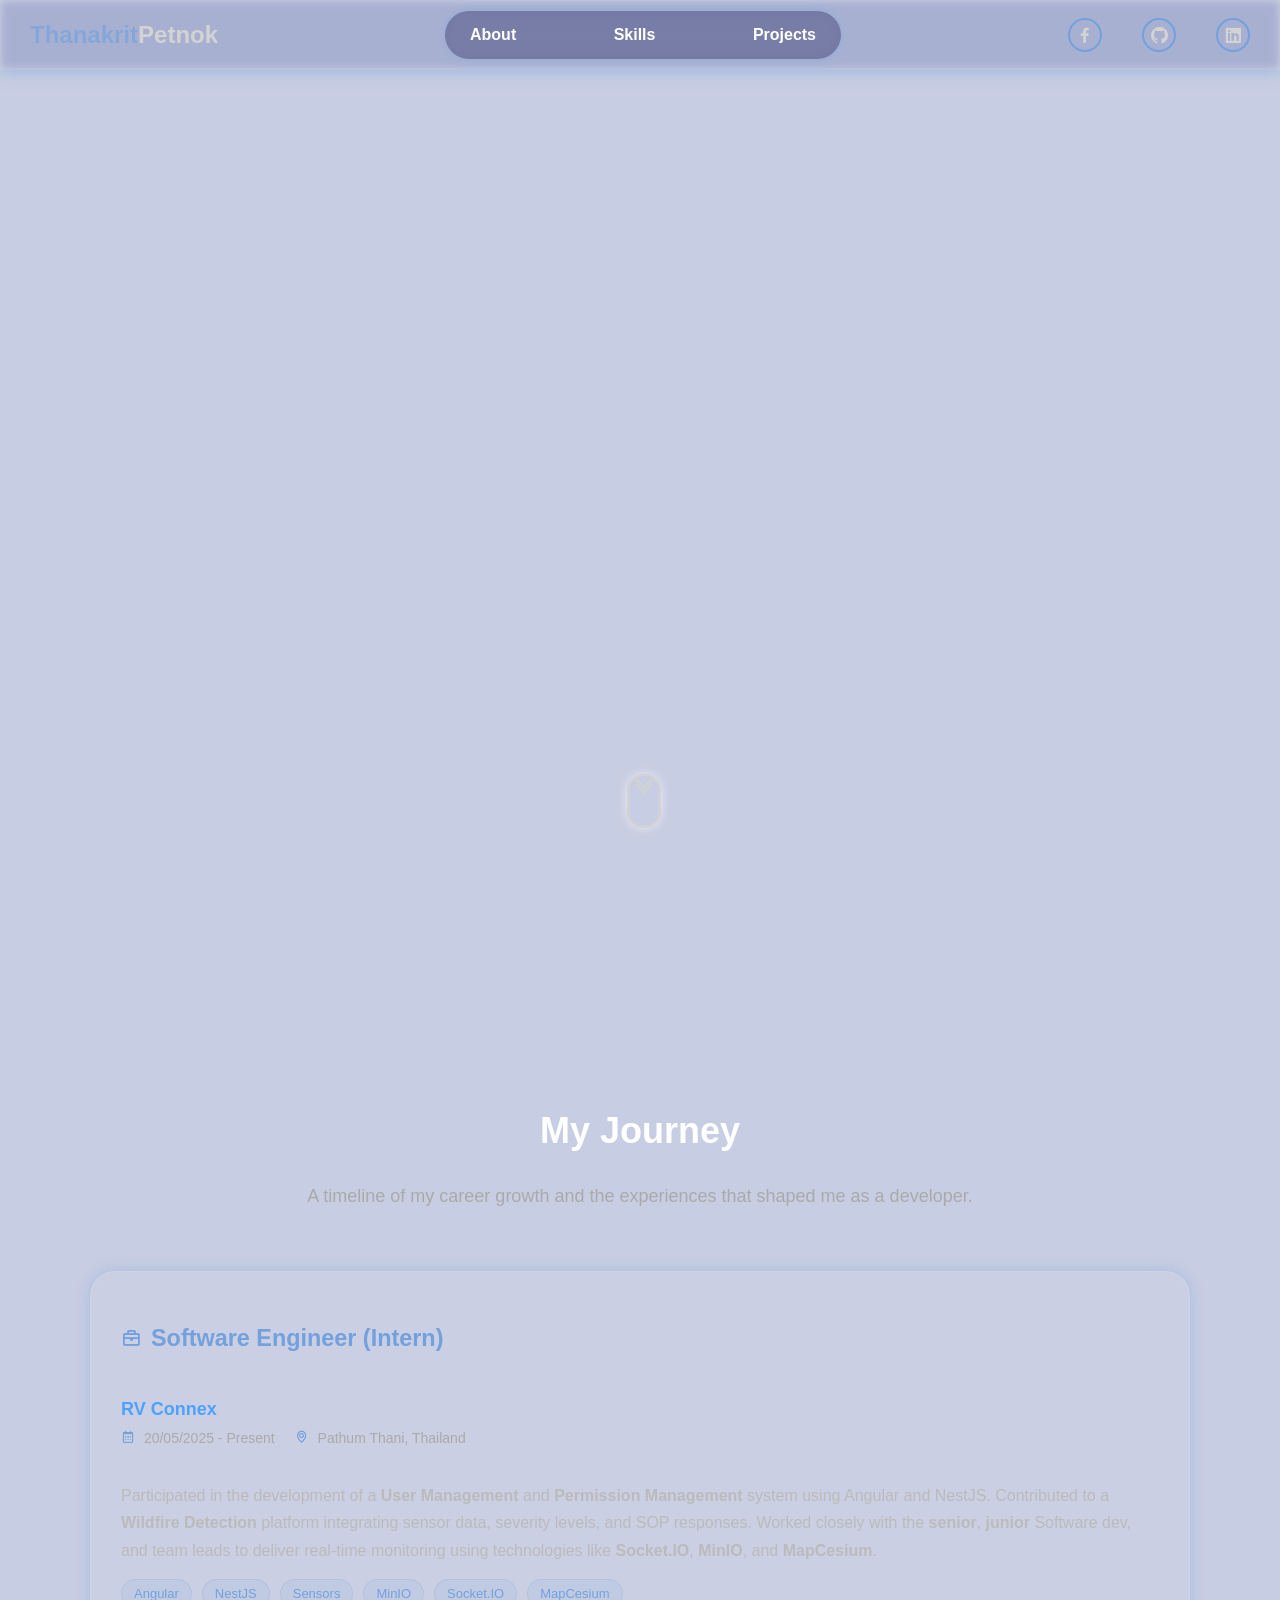
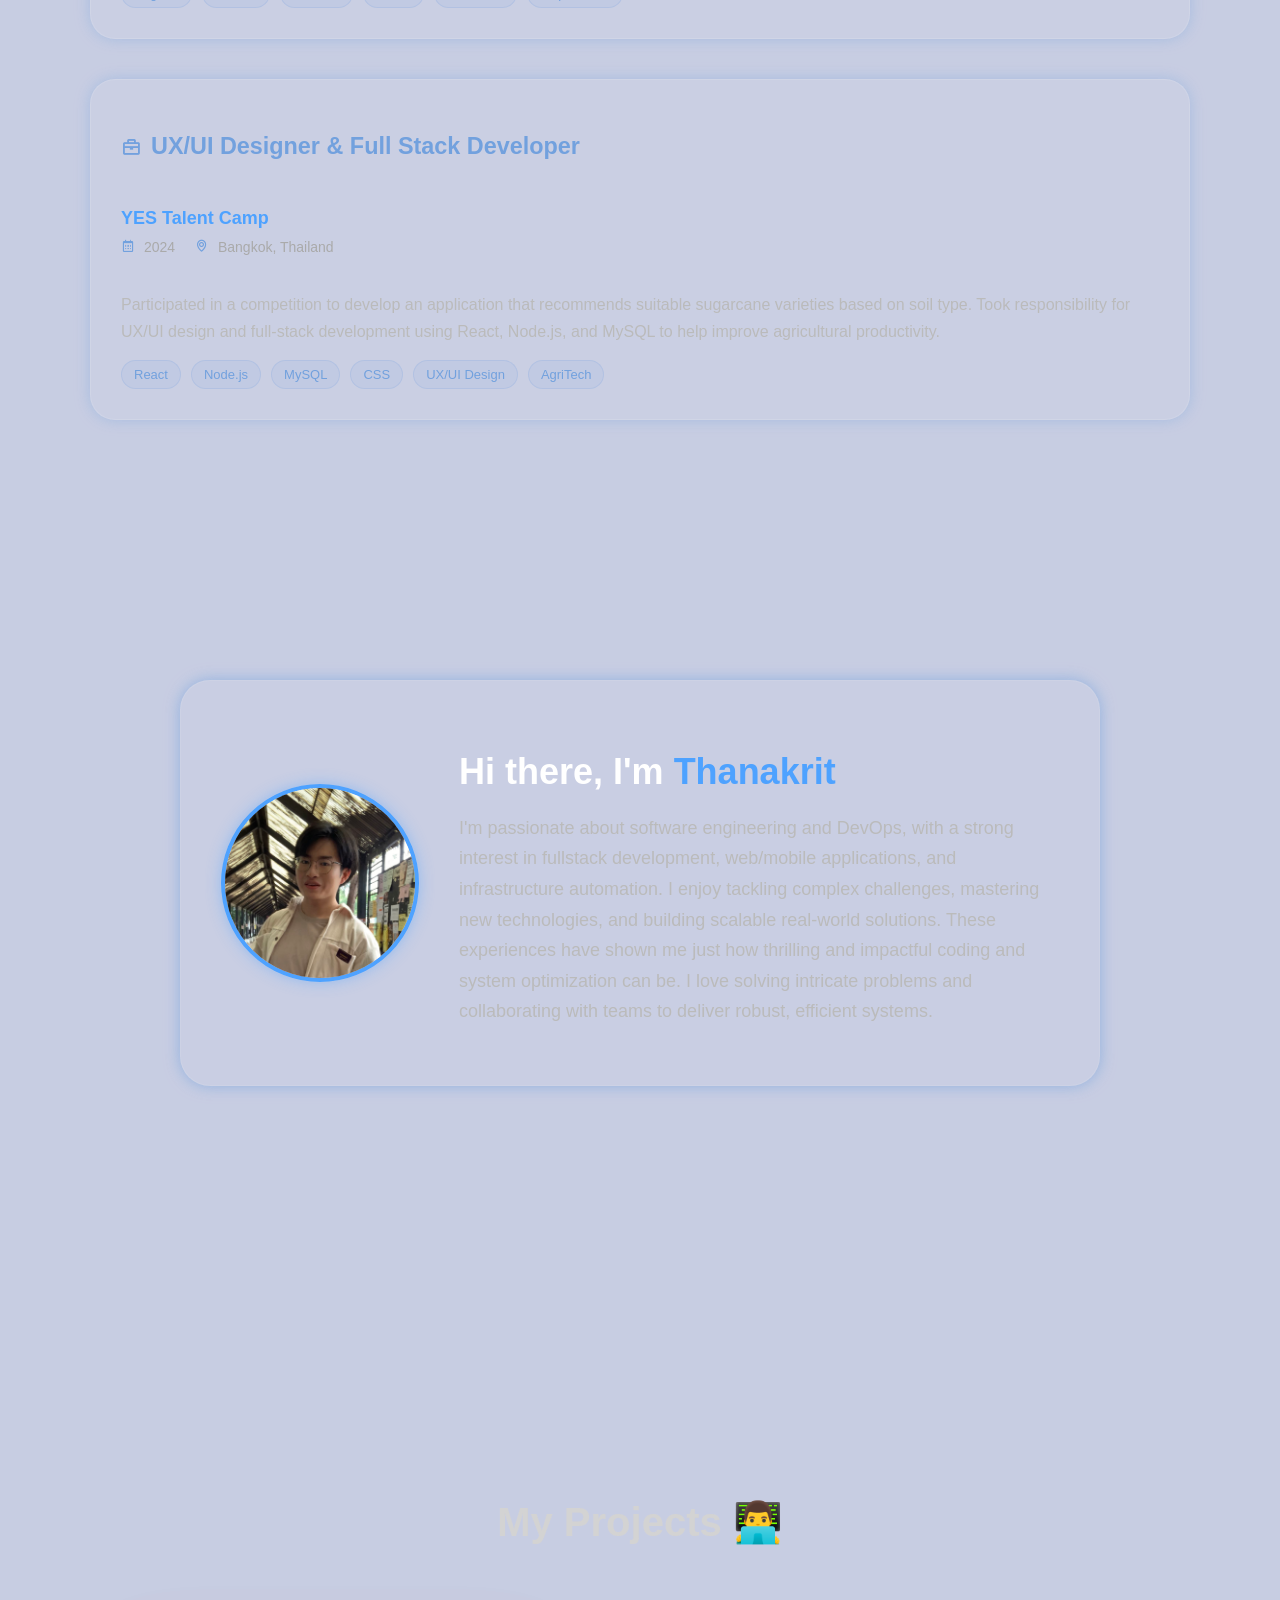
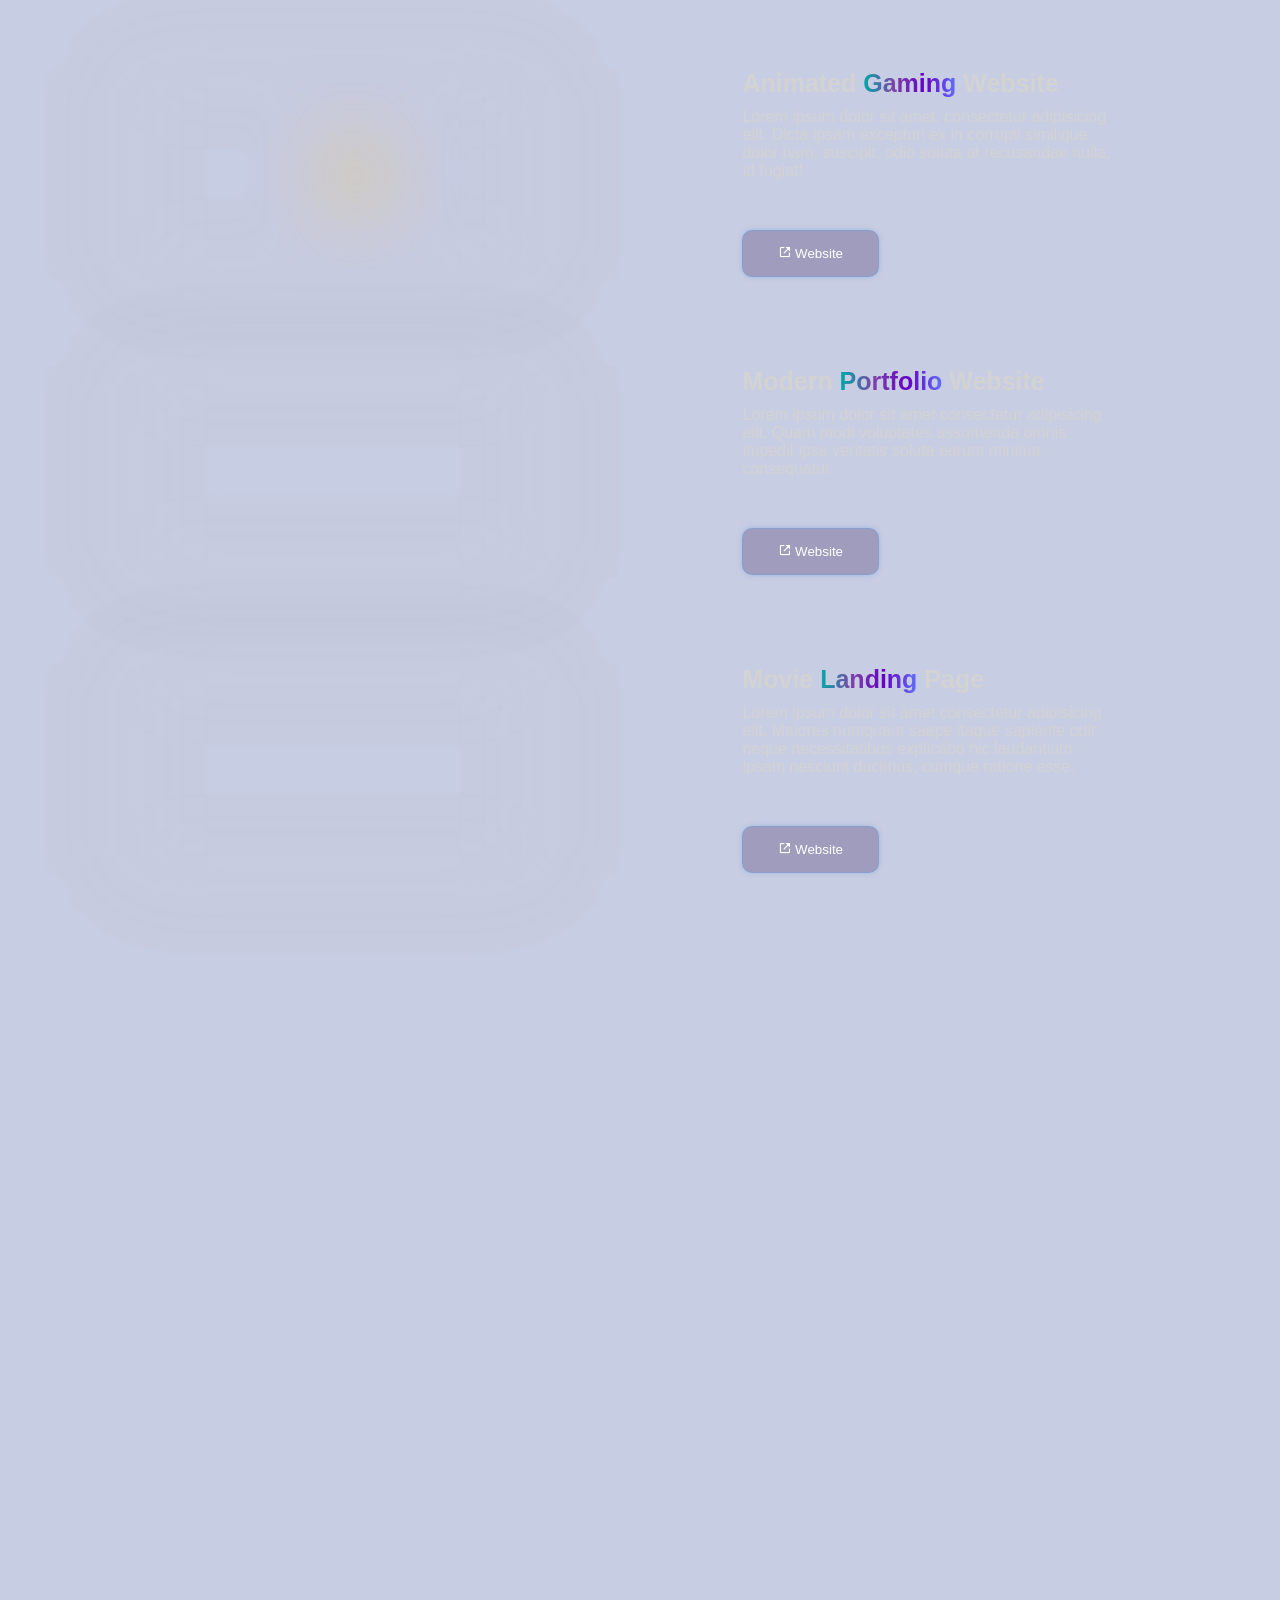
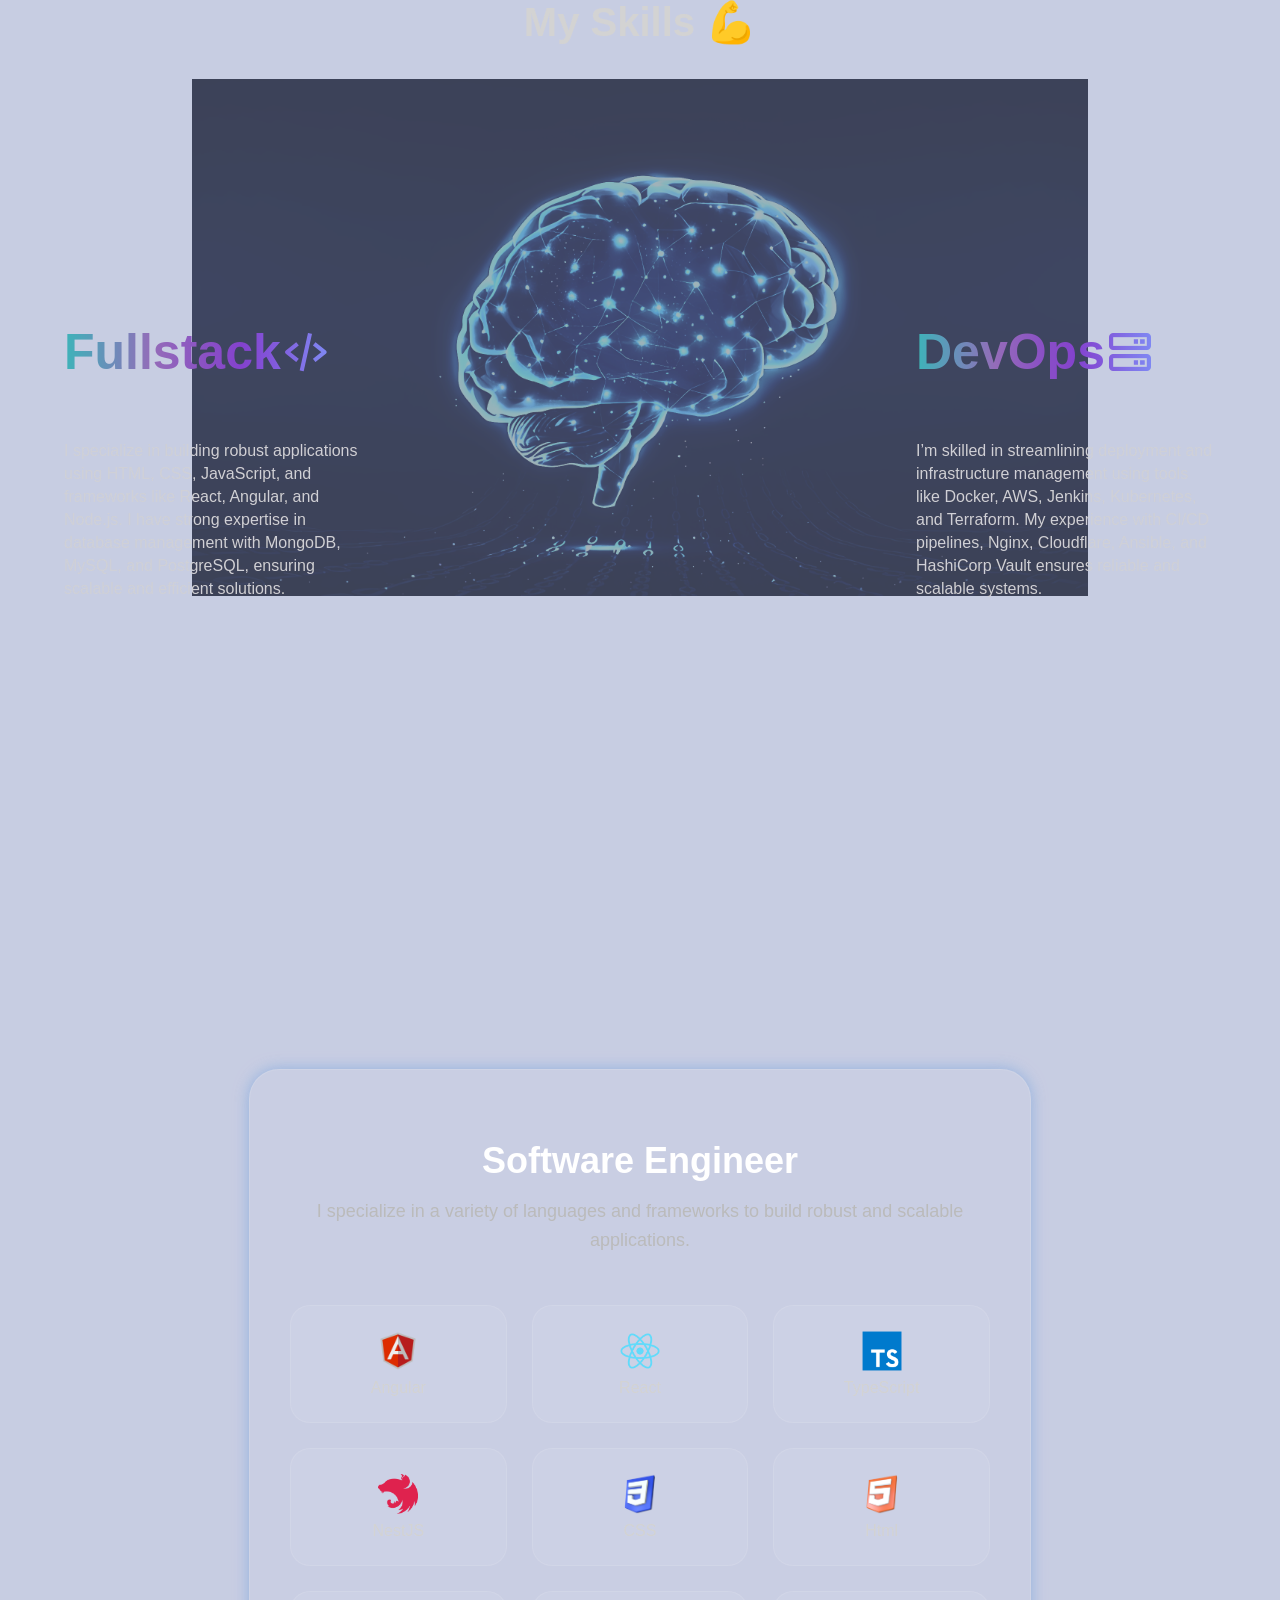
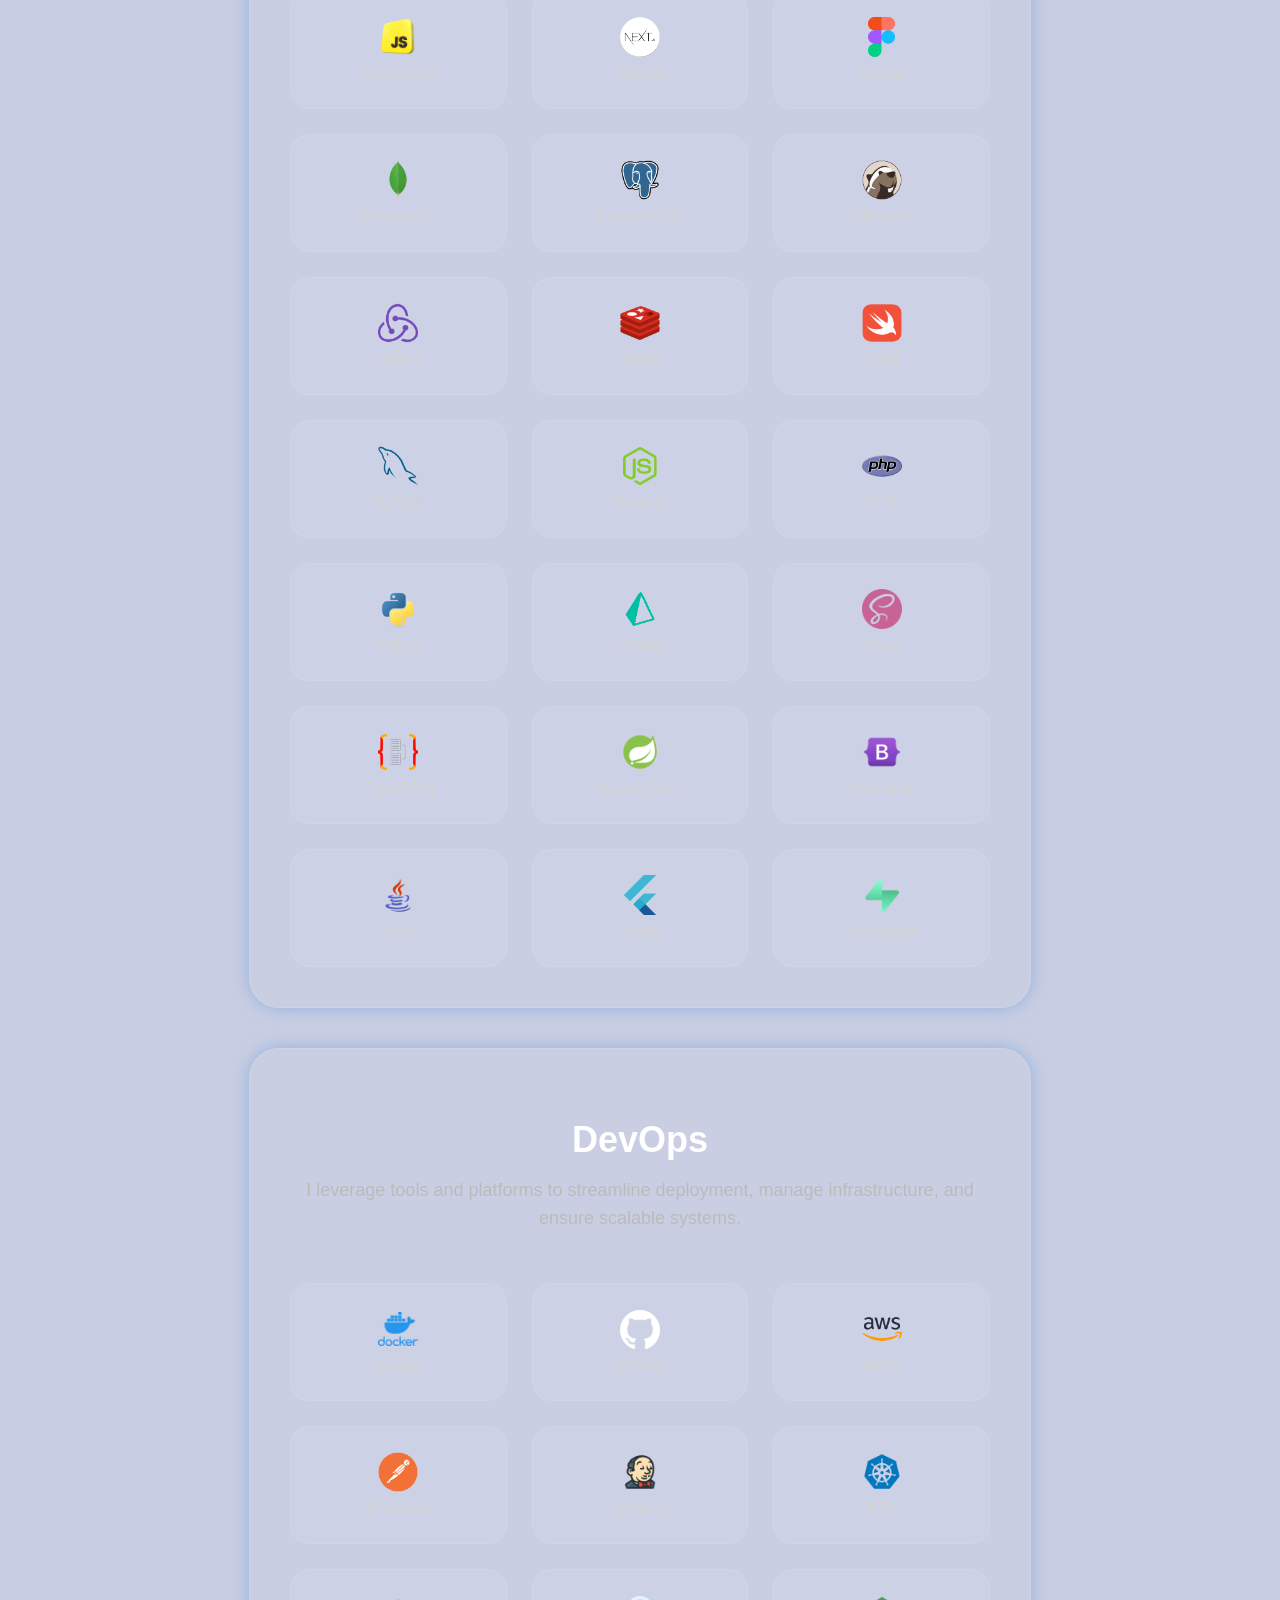
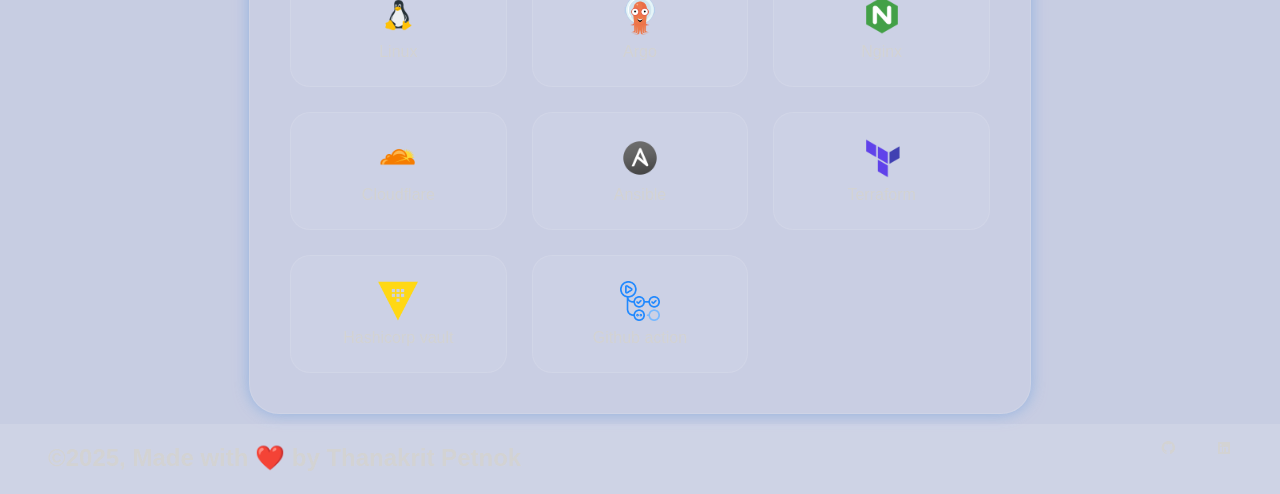
==== commit 698655ed: "asdf" ====
--- a/public/index.html
+++ b/public/index.html
@@ -10,27 +10,22 @@
 </head>
 <body>
     <div class="container">
-        <video class="back-vid" autoplay loop muted playsinline preload="metadata"  src="videos/galaxy.mp4"></video>
-
-
+        <video class="back-vid" autoplay loop muted playsinline preload="metadata" src="videos/galaxy.mp4"></video>
 
         <header data-aos="fade-down" data-aos-duration="2000">
             <div class="left">
-                <h2><span style="color: #72a1dea2;">Thanakrit</span>Petnok1</h2>
-            </div>
-
+                <h2><span style="color: #72a1dea2;">Thanakrit</span>Petnok</h2>
+            </div>
             <ul>
                 <li><a href="#about">About</a></li>
                 <li><a href="#skills">Skills</a></li>
                 <li><a href="#projects">Projects</a></li>
             </ul>
-
             <div class="box-icons">
                 <p><a href="https://www.facebook.com/guyzaalon/" target="_blank"><i class='bx bxl-facebook'></i></a></p>
                 <p><a href="https://github.com/thanakirtpn" target="_blank"><i class='bx bxl-github'></i></a></p>
                 <p><a href="https://www.linkedin.com/in/%E0%B8%98%E0%B8%99%E0%B8%81%E0%B8%A4%E0%B8%95-%E0%B9%80%E0%B8%9E%E0%B9%87%E0%B8%8A%E0%B8%A3%E0%B8%99%E0%B8%81-b82343267/" target="_blank"><i class='bx bxl-linkedin-square'></i></a></p>
             </div>
-
             <div class="menu-icon">
                 <i class='bx bx-menu'></i>
             </div>            
@@ -39,427 +34,310 @@
             <div class="close-icon">
                 <i class='bx bx-x'></i>
             </div>
-            
             <ul>
                 <li><a href="#home">Home</a></li>
                 <li><a href="#about">About</a></li>
                 <li><a href="#skills">Skills</a></li>
                 <li><a href="#projects">Projects</a></li>
             </ul>
-
             <div class="social-sidebar">
                 <a href="https://www.facebook.com/guyzaalon/" target="_blank"><i class='bx bxl-facebook'></i></a>
                 <a href="https://github.com/thanakirtpn" target="_blank"><i class='bx bxl-github'></i></a>
                 <a href="https://www.linkedin.com/in/%E0%B8%98%E0%B8%99%E0%B8%81%E0%B8%A4%E0%B8%95-%E0%B9%80%E0%B8%9E%E0%B9%87%E0%B8%8A%E0%B8%A3%E0%B8%99%E0%B8%81-b82343267/" target="_blank"><i class='bx bxl-linkedin-square'></i></a>
             </div>
         </div>
-
         <div class="blackhole-box" data-aos="fade-down" data-aos-duration="2000">
             <video autoplay loop muted playsinline preload="metadata" src="videos/blackhole.mp4"></video>
         </div>
+<section class="hero" id="home">
+    <div class="hero-info autoBlur" data-aos="fade-right" data-aos-duration="1000">
+        <div class="hero-info-title">
+            <i class='bx bx-code-alt'></i>
+            Fullstack & DevOps Engineer
+        </div>
+        <h1 data-aos="fade-right" data-aos-duration="3000">Delivering <span class="gradient">Robust</span> Solutions with <span class="gradient">Scalability</span></h1>
+        <p>I'm a Fullstack and DevOps Engineer with expertise in web, mobile, and infrastructure solutions. Explore my projects and skills in software development and system optimization.</p>
+        <button><i class='bx bx-send'></i> Contact Me</button>
+    </div>
+    <div class="skills-video-box">
+        <video class="skills-video autoBlur" autoplay loop muted playsinline preload="metadata" src="videos/hero-video.mp4"></video>
+    </div>
+    <div class="scroll-down"></div>
+</section>
+        <section class="experience-section" id="about">
+            <div class="experience-container">
+                <div class="experience-header">
+                    <h2>My Journey</h2>
+                    <p>A timeline of my career growth and the experiences that shaped me as a developer.</p>
+                </div>
+                <div class="experience-list">
+                    <div class="experience-card">
+                        <div class="experience-left">
+                            <div class="experience-role">
+                                <i class='bx bx-briefcase'></i>
+                                <h3>Software Engineer (Intern)</h3>
+                            </div>
+                            <h4>RV Connex</h4>
+                            <div class="experience-meta">
+                                <span><i class='bx bx-calendar'></i> 20/05/2025 - Present</span>
+                                <span><i class='bx bx-map'></i> Pathum Thani, Thailand</span>
+                            </div>
+                        </div>
+                        <div class="experience-right">
+                            <p>Participated in the development of a <strong>User Management</strong> and <strong>Permission Management</strong> system using Angular and NestJS. Contributed to a <strong>Wildfire Detection</strong> platform integrating sensor data, severity levels, and SOP responses. Worked closely with the <strong>senior</strong>, <strong>junior</strong> Software dev, and team leads to deliver real-time monitoring using technologies like <strong>Socket.IO</strong>, <strong>MinIO</strong>, and <strong>MapCesium</strong>.</p>
+                            <div class="experience-tags">
+                                <span>Angular</span>
+                                <span>NestJS</span>
+                                <span>Sensors</span>
+                                <span>MinIO</span>
+                                <span>Socket.IO</span>
+                                <span>MapCesium</span>
+                            </div>
+                        </div>
+                    </div>
+                    <div class="experience-card">
+                        <div class="experience-left">
+                            <div class="experience-role">
+                                <i class='bx bx-briefcase'></i>
+                                <h3>UX/UI Designer & Full Stack Developer</h3>
+                            </div>
+                            <h4>YES Talent Camp</h4>
+                            <div class="experience-meta">
+                                <span><i class='bx bx-calendar'></i> 2024</span>
+                                <span><i class='bx bx-map'></i> Bangkok, Thailand</span>
+                            </div>
+                        </div>
+                        <div class="experience-right">
+                            <p>Participated in a competition to develop an application that recommends suitable sugarcane varieties based on soil type. Took responsibility for UX/UI design and full-stack development using React, Node.js, and MySQL to help improve agricultural productivity.</p>
+                            <div class="experience-tags">
+                                <span>React</span>
+                                <span>Node.js</span>
+                                <span>MySQL</span>
+                                <span>CSS</span>
+                                <span>UX/UI Design</span>
+                                <span>AgriTech</span>
+                            </div>
+                        </div>
+                    </div>
+                </div>
+            </div>
+        </section>
+<section class="profile-section">
+    <div class="profile-container">
+        <div class="profile-card">
+            <div class="profile-wrapper">
+                <div class="profile-img-box">
+                    <img src="images/myprofile.jpg" alt="Profile" class="profile-img" />
+                    <div class="profile-glow-dot"></div>
+                </div>
+                <div class="profile-info">
+                    <h2 class="profile-title">Hi there, I'm <span class="highlight">Thanakrit</span></h2>
+                    <p class="profile-desc">I'm passionate about software engineering and DevOps, with a strong interest in fullstack development, web/mobile applications, and infrastructure automation. I enjoy tackling complex challenges, mastering new technologies, and building scalable real-world solutions. These experiences have shown me just how thrilling and impactful coding and system optimization can be. I love solving intricate problems and collaborating with teams to deliver robust, efficient systems.</p>
+                </div>
+            </div>
+        </div>
+    </div>
+</section>
+   <section class="my-project" id="projects"> <h1 class="section-title autoDisplay">My Projects 👨‍💻</h1> <div class="project-card"> <div class="project-vidbox autoBlur"> <video id="projectVideo1" loop muted playsinline preload="none" poster="images/poster-p2.jpg"> <source src="/videos/project2.webm" type="video/webm"> <source src="/videos/project2.mp4" type="video/mp4"> </video> <div class="hover-sign"></div> </div> <div class="project-info fadein-left"> <h1>Animated <span class="gradient">Gaming</span> Website</h1> <p>Lorem ipsum dolor sit amet, consectetur adipisicing elit. Dicta ipsam excepturi ex in corrupti similique dolor nam, suscipit, odio soluta at recusandae nulla, id fugiat!</p> <a href="https://otp.petnok.site" target="_blank" rel="noopener noreferrer"> <button> <i class="bx bx-link-external"></i> Website </button> </a> </div> </div> <div class="project-card"> <div class="project-vidbox autoBlur"> <video id="projectVideo2" loop muted playsinline preload="none" poster="images/poster-p1.jpg"> <source src="/videos/project1.webm" type="video/webm"> <source src="/videos/project1.mp4" type="video/mp4"> </video> </div> <div class="project-info fadein-left"> <h1>Modern <span class="gradient">Portfolio</span> Website</h1> <p>Lorem ipsum dolor sit amet consectetur adipisicing elit. Quam modi voluptates assumenda omnis impedit ipsa veritatis soluta earum minima consequatur.</p> <a href="https://chat.petnok.site" target="_blank" rel="noopener noreferrer"> <button> <i class="bx bx-link-external"></i> Website </button> </a> </div> </div> <div class="project-card"> <div class="project-vidbox autoBlur"> <video id="projectVideo3" loop muted playsinline preload="none" poster="images/poster-p3.jpg"> <source src="/videos/project3.webm" type="video/webm"> <source src="/videos/project3.mp4" type="video/mp4"> </video> </div> <div class="project-info fadein-left"> <h1>Movie <span class="gradient">Landing</span> Page</h1> <p>Lorem ipsum dolor sit amet consectetur adipisicing elit. Maiores numquam saepe itaque sapiente odit neque necessitatibus explicabo hic laudantium ipsam nesciunt ducimus, cumque ratione esse.</p> <button><i class="bx bx-link-external"></i> Website</button> </div> </div> </section>
+        <section class="skills-section" id="skills">
+    <h1 class="section-title autoDisplay">My Skills 💪</h1>
+    <div class="skills-box autoDisplay">
+        <img class="skills-image" src="images/digital brain (2).png" alt="">
+        <div class="Designer">
+            <h1 class="gradient">Fullstack <i class='bx bx-code-alt'></i></h1>
+            <p>I specialize in building robust applications using HTML, CSS, JavaScript, and frameworks like React, Angular, and Node.js. I have strong expertise in database management with MongoDB, MySQL, and PostgreSQL, ensuring scalable and efficient solutions.</p>    
+        </div>
+        <div class="coder">
+            <h1 class="gradient">DevOps <i class='bx bx-server'></i></h1>
+            <p>I’m skilled in streamlining deployment and infrastructure management using tools like Docker, AWS, Jenkins, Kubernetes, and Terraform. My experience with CI/CD pipelines, Nginx, Cloudflare, Ansible, and HashiCorp Vault ensures reliable and scalable systems.</p>
+        </div>
+    </div>
+</section>
+        <section class="tech-stack-section">
+            <div class="tech-stack-container">
+                <div class="tech-stack-card">
+                    <div class="tech-stack-header">
+                        <h2>Software Engineer</h2>
+                        <p>I specialize in a variety of languages and frameworks to build robust and scalable applications.</p>
+                    </div>
+                    <div class="tech-grid">
+                        <div class="tech-item">
+                            <img src="images/1.png" alt="Angular" class="tech-img" />
+                            <span>Angular</span>
+                        </div>
+                        <div class="tech-item">
+                            <img src="images/25.png" alt="React" class="tech-img" />
+                            <span>React</span>
+                        </div>
+                        <div class="tech-item">
+                            <img src="images/24.png" alt="TypeScript" class="tech-img" />
+                            <span>TypeScript</span>
+                        </div>
+                        <div class="tech-item">
+                            <img src="images/4.png" alt="NestJS" class="tech-img" />
+                            <span>NestJS</span>
+                        </div>
+                        <div class="tech-item">
+                            <img src="images/6.png" alt="CSS" class="tech-img" />
+                            <span>CSS</span>
+                        </div>
+                        <div class="tech-item">
+                            <img src="images/10.png" alt="HTML" class="tech-img" />
+                            <span>Html</span>
+                        </div>
+                        <div class="tech-item">
+                            <img src="images/12.png" alt="JavaScript" class="tech-img" />
+                            <span>JavaScript</span>
+                        </div>
+                        <div class="tech-item">
+                            <img src="images/13.png" alt="Next.js" class="tech-img" />
+                            <span>Next.js</span>
+                        </div>
+                        <div class="tech-item">
+                            <img src="images/5.png" alt="Figma" class="tech-img" />
+                            <span>Figma</span>
+                        </div>
+                        <div class="tech-item">
+                            <img src="images/14.png" alt="MongoDB" class="tech-img" />
+                            <span>MongoDB</span>
+                        </div>
+                        <div class="tech-item">
+                            <img src="images/15.png" alt="PostgreSQL" class="tech-img" />
+                            <span>PostgreSQL</span>
+                        </div>
+                        <div class="tech-item">
+                            <img src="images/16.png" alt="DBeaver" class="tech-img" />
+                            <span>DBeaver</span>
+                        </div>
+                        <div class="tech-item">
+                            <img src="images/17.png" alt="Redux" class="tech-img" />
+                            <span>Redux</span>
+                        </div>
+                        <div class="tech-item">
+                            <img src="images/18.png" alt="Redis" class="tech-img" />
+                            <span>Redis</span>
+                        </div>
+                        <div class="tech-item">
+                            <img src="images/19.png" alt="Swift" class="tech-img" />
+                            <span>Swift</span>
+                        </div>
+                        <div class="tech-item">
+                            <img src="images/20.png" alt="MySQL" class="tech-img" />
+                            <span>MySQL</span>
+                        </div>
+                        <div class="tech-item">
+                            <img src="images/21.png" alt="Node.js" class="tech-img" />
+                            <span>Node.js</span>
+                        </div>
+                        <div class="tech-item">
+                            <img src="images/22.png" alt="PHP" class="tech-img" />
+                            <span>PHP</span>
+                        </div>
+                        <div class="tech-item">
+                            <img src="images/23.png" alt="Python" class="tech-img" />
+                            <span>Python</span>
+                        </div>
+                        <div class="tech-item">
+                            <img src="images/26.png" alt="Prisma" class="tech-img" />
+                            <span>Prisma</span>
+                        </div>
+                        <div class="tech-item">
+                            <img src="images/27.png" alt="Sass" class="tech-img" />
+                            <span>Sass</span>
+                        </div>
+                        <div class="tech-item">
+                            <img src="images/28.png" alt="TypeORM" class="tech-img" />
+                            <span>TypeORM</span>
+                        </div>
+                        <div class="tech-item">
+                            <img src="images/29.png" alt="Spring Boot" class="tech-img" />
+                            <span>Spring Boot</span>
+                        </div>
+                        <div class="tech-item">
+                            <img src="images/30.png" alt="Bootstrap" class="tech-img" />
+                            <span>Bootstrap</span>
+                        </div>
+                        <div class="tech-item">
+                            <img src="images/31.png" alt="Java" class="tech-img" />
+                            <span>Java</span>
+                        </div>
+                        <div class="tech-item">
+                            <img src="images/32.png" alt="Flutter" class="tech-img" />
+                            <span>Flutter</span>
+                        </div>
+                        <div class="tech-item">
+                            <img src="images/33.png" alt="Supabase" class="tech-img" />
+                            <span>Supabase</span>
+                        </div>
+                    </div>
+                </div>
+                <div class="tech-stack-card">
+                    <div class="tech-stack-header">
+                        <h2>DevOps</h2>
+                        <p>I leverage tools and platforms to streamline deployment, manage infrastructure, and ensure scalable systems.</p>
+                    </div>
+                    <div class="tech-grid">
+                        <div class="tech-item">
+                            <img src="images/3.webp" alt="Docker" class="tech-img" />
+                            <span>Docker</span>
+                        </div>
+                        <div class="tech-item">
+                            <img src="images/7.png" alt="GitHub" class="tech-img" />
+                            <span>GitHub</span>
+                        </div>
+                        <div class="tech-item">
+                            <img src="images/8.png" alt="AWS" class="tech-img" />
+                            <span>AWS</span>
+                        </div>
+                        <div class="tech-item">
+                            <img src="images/35.png" alt="Postman" class="tech-img" />
+                            <span>Postman</span>
+                        </div>
+                        <div class="tech-item">
+                            <img src="images/36.png" alt="Postman" class="tech-img" />
+                            <span>Jenkins</span>
+                        </div>
+                        <div class="tech-item">
+                            <img src="images/37.png" alt="Postman" class="tech-img" />
+                            <span>K8s</span>
+                        </div>
+                        <div class="tech-item">
+                            <img src="images/38.png" alt="Postman" class="tech-img" />
+                            <span>Linux</span>
+                        </div>
+                        <div class="tech-item">
+                            <img src="images/39.png" alt="Postman" class="tech-img" />
+                            <span>Argo</span>
+                        </div>
+                        <div class="tech-item">
+                            <img src="images/40.png" alt="Postman" class="tech-img" />
+                            <span>Nginx</span>
+                        </div>
+                        <div class="tech-item">
+                            <img src="images/41.png" alt="Postman" class="tech-img" />
+                            <span>Cloudflare</span>
+                        </div>
+                        <div class="tech-item">
+                            <img src="images/42.png" alt="Postman" class="tech-img" />
+                            <span>Ansible</span>
+                        </div>
+                        <div class="tech-item">
+                            <img src="images/43.png" alt="Postman" class="tech-img" />
+                            <span>Terraform</span>
+                        </div>
+                        <div class="tech-item">
+                            <img src="images/44.png" alt="Postman" class="tech-img" />
+                            <span>Hashicorp vault</span>
+                        </div>
+                           <div class="tech-item">
+                            <img src="images/45.png" alt="Postman" class="tech-img" />
+                            <span>Github action</span>
+                        </div>
 
-        <section class="hero " id="home">
-            <div class="hero-info autoBlur" data-aos="fade-right" data-aos-duration="1000">
-                <div class="hero-info-title" >
-                    <i class='bx bxl-sketch'></i>
-                    Front and Back-end Developer 
-                </div>
-
-                <h1 data-aos="fade-right" data-aos-duration="3000">Providing <span class="gradient">the best</span> Project <span class="gradient">Experience</span></h1>
-
-                <p>I'm a front-end developer with experience in Website, Mobile and Software development. Check out my projects and skills.</p>
-
-                <button><i class='bx bx-send' ></i> Contact Me</button>
-            </div>
-            
-            <div class="skills-video-box " >
-                <video class="skills-video autoBlur" autoplay loop muted playsinline preload="metadata" src="videos/hero-video.mp4"></video>
-            </div>
-        
-            <div class="scroll-down"></div>
+                    </div>
+                </div>
+            </div>
         </section>
-
-
-
-<section class="experience-section" id="about">
-  <div class="experience-container">
-    <div class="experience-header">
-      <h2>My Journey</h2>
-      <p>
-        A timeline of my career growth and the experiences that shaped me as a developer.
-      </p>
-    </div>
-
-    <div class="experience-list">
-      <!-- Experience Item -->
-     <div class="experience-card">
-  <div class="experience-left">
-    <div class="experience-role">
-      <i class='bx bx-briefcase'></i>
-      <h3>Software Engineer (Intern)</h3>
-    </div>
-    <h4>RV Connex</h4>
-    <div class="experience-meta">
-      <span><i class='bx bx-calendar'></i> 20/05/2025 - Present</span>
-      <span><i class='bx bx-map'></i> Pathum Thani, Thailand</span>
-    </div>
-  </div>
-  <div class="experience-right">
-    <p>
-      Participated in the development of a <strong>User Management</strong> and <strong>Permission Management</strong> system using Angular and NestJS.
-      Contributed to a <strong>Wildfire Detection</strong> platform integrating sensor data, severity levels, and SOP responses. Worked closely with the 
-      <strong>senior</strong>, <strong>junior</strong>Software dev, and team leads to deliver real-time monitoring using technologies like <strong>Socket.IO</strong>, 
-      <strong>MinIO</strong>, and <strong>MapCesium</strong>.
-    </p>
-    <div class="experience-tags">
-      <span>Angular</span>
-      <span>NestJS</span>
-      <span>Sensors</span>
-      <span>MinIO</span>
-      <span>Socket.IO</span>
-      <span>MapCesium</span>
-    </div>
-  </div>
-</div>
-
-
-<div class="experience-card">
-  <div class="experience-left">
-    <div class="experience-role">
-      <i class='bx bx-briefcase'></i>
-      <h3>UX/UI Designer & Full Stack Developer</h3>
-    </div>
-    <h4>YES Talent Camp</h4>
-    <div class="experience-meta">
-      <span><i class='bx bx-calendar'></i> 2024</span>
-      <span><i class='bx bx-map'></i> Bangkok, Thailand</span>
-    </div>
-  </div>
-  <div class="experience-right">
-    <p>
-      Participated in a competition to develop an application that recommends suitable sugarcane varieties based on soil type. Took responsibility for UX/UI design and full-stack development using React, Node.js, and MySQL to help improve agricultural productivity.
-    </p>
-    <div class="experience-tags">
-      <span>React</span>
-      <span>Node.js</span>
-      <span>MySQL</span>
-      <span>CSS</span>
-      <span>UX/UI Design</span>
-      <span>AgriTech</span>
-    </div>
-  </div>
-</div>
-
-      
-    </div>
-  </div>
-</section>
-
-
-
-<section class="profile-section">
-  <div class="profile-container">
-    <div class="profile-card">
-      <div class="profile-wrapper">
-        <!-- Profile image -->
-        <div class="profile-img-box">
-          <img src="images/myprofile.jpg" alt="Profile" class="profile-img" />
-          <div class="profile-glow-dot"></div>
-        </div>
-
-        <!-- Text info -->
-        <div class="profile-info">
-          <h2 class="profile-title">
-            Hi there, I'm <span class="highlight">Thanakrit</span>
-          </h2>
-          <p class="profile-desc">
-            <p class="profile-desc">
-  I'm passionate about software development, with a strong interest in both web and mobile applications. I enjoy taking on challenges, learning new coding techniques, and building real-world projects. These experiences have shown me just how fun and rewarding coding can be. I love solving problems and collaborating with others to create meaningful solutions.
-</p>
-          </p>
-        </div>
-      </div>
-    </div>
-  </div>
-</section>
-
-
-<section class="my-project" id="projects">
-  <h1 class="section-title autoDisplay">My Projects 👨‍💻</h1>
-
-  <div class="project-card">
-    <div class="project-vidbox autoBlur">
-      <video id="projectVideo1" autoplay loop muted playsinline preload="none"
-             poster="/images/posters/project1.jpg">
-        <source src="/videos/project1.webm" type="video/webm" />
-        <source src="/videos/project1.mp4"  type="video/mp4" />
-      </video>
-      <div class="hover-sign"></div>
-    </div>
-    <div class="project-info fadein-left">
-      <h1>Animated <span class="gradient">Gaming</span> Website</h1>
-      <p>Lorem ipsum dolor sit amet, consectetur adipisicing elit...</p>
-      <a href="https://otp.petnok.site" target="_blank" rel="noopener noreferrer">
-        <button><i class="bx bx-link-external"></i> Website</button>
-      </a>
-    </div>
-  </div>
-
-  <div class="project-card">
-    <div class="project-vidbox autoBlur">
-      <video id="projectVideo2" autoplay loop muted playsinline preload="none"
-             poster="/images/posters/project2.jpg">
-        <source src="/videos/project2.webm" type="video/webm" />
-        <source src="/videos/project2.mp4"  type="video/mp4" />
-      </video>
-    </div>
-    <div class="project-info fadein-left">
-      <h1>Modern <span class="gradient">Portfolio</span> Website</h1>
-      <p>Lorem ipsum dolor sit amet consectetur adipisicing elit...</p>
-      <a href="https://chat.petnok.site" target="_blank" rel="noopener noreferrer">
-        <button><i class="bx bx-link-external"></i> Website</button>
-      </a>
-    </div>
-  </div>
-
-  <div class="project-card">
-    <div class="project-vidbox autoBlur">
-      <video id="projectVideo3" autoplay loop muted playsinline preload="none"
-             poster="/images/posters/project3.jpg">
-        <source src="videos/project3.webm" type="video/webm" />
-        <source src="/videos/project3.mp4"  type="video/mp4" />
-      </video>
-    </div>
-    <div class="project-info fadein-left">
-      <h1>Movie <span class="gradient">Landing</span> Page</h1>
-      <p>Lorem ipsum dolor sit amet consectetur adipisicing elit...</p>
-      <button><i class="bx bx-link-external"></i> Website</button>
-    </div>
-  </div>
-</section>
-
-
-        <section class="skills-section" id="skills">
-            <h1 class="section-title autoDisplay">
-                My Skills 💪
-            </h1>
-            <div class="skills-box autoDisplay">
-                <img class="skills-image" src="images/digital brain (2).png" alt="">
-                <div class="Designer">
-                    <h1 class="gradient">Designer <i class='bx bx-laptop'></i></h1>
-                    <p>I have expertise in HTML, CSS, JavaScript, and design tools like Figma and Adobe XD. My strength lies in blending aesthetics with functionality to create seamless user experiences.</p>    
-                </div>
-                
-                <div class="coder">
-                    <h1 class="gradient">Coder <i class='bx bx-code-block' ></i></h1>
-                    <p>I’m skilled in HTML, CSS, JavaScript, and frameworks like React and Node.js. I also have experience with database management using MongoDB and MySQL.</p>
-                </div>
-
-                   <!-- <div class="slider" reverse="true" style="
-                --width: 100px;
-                --height: 100px;
-                --quantity: 25;
-                ">
-                    <div class="list">
-                        <div class="item" style="--position: 1"><img src="images/1.png" alt=""></div>
-                        <div class="item" style="--position: 2"><img src="images/2.png" alt=""></div>
-                        <div class="item" style="--position: 3"><img src="images/3.webp" alt=""></div>
-                        <div class="item" style="--position: 4"><img src="images/4.png" alt=""></div>
-                        <div class="item" style="--position: 5"><img src="images/5.png" alt=""></div>
-                        <div class="item" style="--position: 6"><img src="images/6.png" alt=""></div>
-                        <div class="item" style="--position: 7"><img src="images/7.png" alt=""></div>
-                        <div class="item" style="--position: 8"><img src="images/8.png" alt=""></div>
-                        <div class="item" style="--position: 9"><img src="images/9.png" alt=""></div>
-                        <div class="item" style="--position: 10"><img src="images/10.png" alt=""></div>
-                        <div class="item" style="--position: 11"><img src="images/11.png" alt=""></div>
-                        <div class="item" style="--position: 12"><img src="images/12.png" alt=""></div>
-                        <div class="item" style="--position: 13"><img src="images/13.png" alt=""></div>
-                        <div class="item" style="--position: 14"><img src="images/14.png" alt=""></div>
-                        <div class="item" style="--position: 15"><img src="images/15.png" alt=""></div>
-                        <div class="item" style="--position: 16"><img src="images/16.png" alt=""></div>
-                        <div class="item" style="--position: 17"><img src="images/17.png" alt=""></div>
-                        <div class="item" style="--position: 18"><img src="images/18.png" alt=""></div>
-                        <div class="item" style="--position: 19"><img src="images/19.png" alt=""></div>
-                        <div class="item" style="--position: 20"><img src="images/20.png" alt=""></div>
-                        <div class="item" style="--position: 21"><img src="images/21.png" alt=""></div>
-                        <div class="item" style="--position: 22"><img src="images/22.png" alt=""></div>
-                        <div class="item" style="--position: 23"><img src="images/23.png" alt=""></div>
-                        <div class="item" style="--position: 24"><img src="images/24.png" alt=""></div>
-                        <div class="item" style="--position: 25"><img src="images/25.png" alt=""></div>
-                        
-                    </div>
-                </div> -->
-
-          
-            </div>
-        </section>
-
-<section class="tech-stack-section">
-  <div class="tech-stack-container">
-    <div class="tech-stack-card">
-      <div class="tech-stack-header">
-        <h2>Tech Stack</h2>
-        <p>
-          I specialize in a variety of languages, frameworks, and tools that allow me to build robust and scalable applications.
-        </p>
-      </div>
-
-      <div class="tech-grid">
-        <div class="tech-item">
-          <img src="images/1.png" alt="React" class="tech-img" />
-          <span>Angular</span>
-        </div>
-         <div class="tech-item">
-          <img src="images/25.png" alt="Tailwind CSS" class="tech-img" />
-          <span>React</span>
-        </div>
-    <div class="tech-item">
-          <img src="images/24.png" alt="Tailwind CSS" class="tech-img" />
-          <span>TypeScript</span>
-        </div>
-        <div class="tech-item">
-          <img src="images/3.webp" alt="MongoDB" class="tech-img" />
-          <span>Docker</span>
-        </div>
-        <div class="tech-item">
-          <img src="images/4.png" alt="TypeScript" class="tech-img" />
-          <span>NestJS</span>
-        </div>
-        <div class="tech-item">
-          <img src="images/6.png" alt="Tailwind CSS" class="tech-img" />
-          <span>CSS</span>
-        </div>
-        <div class="tech-item">
-          <img src="images/10.png" alt="Tailwind CSS" class="tech-img" />
-          <span>Html</span>
-        </div>
-        <div class="tech-item">
-          <img src="images/12.png" alt="Tailwind CSS" class="tech-img" />
-          <span>JavaScript</span>
-        </div>
-         <div class="tech-item">
-          <img src="images/13.png" alt="Tailwind CSS" class="tech-img" />
-          <span>Next.js</span>
-        </div>
-        <div class="tech-item">
-          <img src="images/5.png" alt="React Native" class="tech-img" />
-          <span>Figma</span>
-        </div>
-        
-        <div class="tech-item">
-          <img src="images/7.png" alt="Tailwind CSS" class="tech-img" />
-          <span>GitHub</span>
-        </div>
-        <div class="tech-item">
-          <img src="images/8.png" alt="Tailwind CSS" class="tech-img" />
-          <span>Aws</span>
-        </div>
-        <div class="tech-item">
-          <img src="images/9.png" alt="Tailwind CSS" class="tech-img" />
-          <span>Framer Motion</span>
-        </div>
-        
-        <div class="tech-item">
-          <img src="images/11.png" alt="Tailwind CSS" class="tech-img" />
-          <span>Tailwind CSS</span>
-        </div>
-        
-       
-        <div class="tech-item">
-          <img src="images/14.png" alt="Tailwind CSS" class="tech-img" />
-          <span>MongoDB</span>
-        </div>
-        <div class="tech-item">
-          <img src="images/15.png" alt="Tailwind CSS" class="tech-img" />
-          <span>Postgresql</span>
-        </div>
-        <div class="tech-item">
-          <img src="images/16.png" alt="Tailwind CSS" class="tech-img" />
-          <span>DBeaver</span>
-        </div>
-        <div class="tech-item">
-          <img src="images/17.png" alt="Tailwind CSS" class="tech-img" />
-          <span>Redux</span>
-        </div>
-        <div class="tech-item">
-          <img src="images/18.png" alt="Tailwind CSS" class="tech-img" />
-          <span>Redis</span>
-        </div>
-        <div class="tech-item">
-          <img src="images/19.png" alt="Tailwind CSS" class="tech-img" />
-          <span>Swift</span>
-        </div>
-        <div class="tech-item">
-          <img src="images/20.png" alt="Tailwind CSS" class="tech-img" />
-          <span>Mysql</span>
-        </div>
-        <div class="tech-item">
-          <img src="images/21.png" alt="Tailwind CSS" class="tech-img" />
-          <span>Node.js</span>
-        </div>
-        <div class="tech-item">
-          <img src="images/22.png" alt="Tailwind CSS" class="tech-img" />
-          <span>PHP</span>
-        </div>
-        <div class="tech-item">
-          <img src="images/23.png" alt="Tailwind CSS" class="tech-img" />
-          <span>Python</span>
-        </div>
-        
-        
-        <div class="tech-item">
-          <img src="images/26.png" alt="Tailwind CSS" class="tech-img" />
-          <span>Prisma</span>
-        </div>
-        <div class="tech-item">
-          <img src="images/27.png" alt="Tailwind CSS" class="tech-img" />
-          <span>Sass</span>
-        </div>
-        <div class="tech-item">
-          <img src="images/28.png" alt="Tailwind CSS" class="tech-img" />
-          <span>TypeOrm</span>
-        </div>
-       
-      
-        <div class="tech-item">
-          <img src="images/21.png" alt="Tailwind CSS" class="tech-img" />
-          <span>Tailwind CSS</span>
-        </div>
-      
-        <div class="tech-item">
-          <img src="images/29.png" alt="Tailwind CSS" class="tech-img" />
-          <span>Spring boot</span>
-        </div>
-        <div class="tech-item">
-          <img src="images/30.png" alt="Tailwind CSS" class="tech-img" />
-          <span>bootstrap</span>
-        </div>
-        <div class="tech-item">
-          <img src="images/31.png" alt="Tailwind CSS" class="tech-img" />
-          <span>java</span>
-        </div>
-        <div class="tech-item">
-          <img src="images/32.png" alt="Tailwind CSS" class="tech-img" />
-          <span>Flutter</span>
-        </div>
-        <div class="tech-item">
-          <img src="images/33.png" alt="Tailwind CSS" class="tech-img" />
-          <span>Supabase</span>
-        </div>
-       
-         <div class="tech-item">
-          <img src="images/35.png" alt="Tailwind CSS" class="tech-img" />
-          <span>Postman</span>
-        </div>
-
-
-      </div>
-    </div>
-  </div>
-</section>
-
-       
-
         <section class="footer">
             <h1>©️2025, Made with ❤️ by Thanakrit Petnok</h1>
             <div class="box-icons">
@@ -468,13 +346,11 @@
                 <p><i class='bx bxl-linkedin-square'></i></p>
             </div>
         </section>
-
-        
     </div>
     <script src="app.js"></script>
     <script src="https://unpkg.com/aos@next/dist/aos.js"></script>
-    <script >
-      AOS.init();
+    <script>
+        AOS.init();
     </script>
 </body>
 </html>
--- a/public/style.css
+++ b/public/style.css
@@ -1,15 +1,15 @@
-body{
+body {
     margin: 0;
     padding: 0;
     font-family: Arial, Helvetica, sans-serif;
     color: lightgray;
 }
 
-html{
+html {
     scroll-behavior: smooth;
 }
 
-.container{
+.container {
     position: relative;
     width: 100%;
     height: 100%;
@@ -20,17 +20,15 @@
     background-color: #001f7c38;
 }
 
-
-.back-vid{
+.back-vid {
     position: fixed;
     right: 0;
     bottom: 0;
     z-index: -1;
-    mix-blend-mode:overlay;
-}
-
-
-header{
+    mix-blend-mode: overlay;
+}
+
+header {
     display: flex;
     position: absolute;
     top: 0;
@@ -46,18 +44,17 @@
     z-index: 999;
 }
 
-.left{
-    display: flex;
-    align-items: center;
-}
-
-.left img{
+.left {
+    display: flex;
+    align-items: center;
+}
+
+.left img {
     width: 40px;
     margin: 0 15px;
 }
 
-
-header ul{
+header ul {
     display: flex;
     justify-content: space-between;
     width: 30%;
@@ -68,11 +65,11 @@
     box-shadow: 0 0 10px #72a1de63;
 }
 
-header ul li{
+header ul li {
     list-style: none;
 }
 
-header ul a{
+header ul a {
     text-decoration: none;
     color: white;
     font-weight: 700;
@@ -80,16 +77,16 @@
     margin: 0 10px;
 }
 
-header ul a:hover{
+header ul a:hover {
     text-shadow: 0 0 15px black;
 }
 
-.box-icons{
+.box-icons {
     display: flex;
     gap: 40px;
 }
 
-.box-icons p a{
+.box-icons p a {
     display: flex;
     align-items: center;
     justify-content: center;
@@ -104,14 +101,14 @@
     text-decoration: none;
 }
 
-.box-icons p a:hover{
+.box-icons p a:hover {
     background-color: #72a1de;
     color: black;
     box-shadow: 0 0 15px #72a1de;
     text-decoration: none;
 }
 
-.blackhole-box{
+.blackhole-box {
     position: absolute;
     top: 0;
     width: 100%;
@@ -119,14 +116,14 @@
     justify-content: center;
     z-index: -1;
     mix-blend-mode: lighten;
-  }
-  
-.blackhole-box video{
+}
+
+.blackhole-box video {
     width: 100%;
     margin-top: -23.5%;
 }
 
-.hero{
+.hero {
     position: relative;
     display: flex;
     width: 100%;
@@ -135,12 +132,12 @@
     justify-content: space-between;
 }
 
-.hero-info{
+.hero-info {
     position: absolute;
     left: 5%;
 }
 
-.hero-info .hero-info-title{
+.hero-info .hero-info-title {
     color: #72a1de;
     padding: 8px 5px;
     border-radius: 50px;
@@ -150,7 +147,7 @@
     box-shadow: 0 0 5px #72a1de84;
 }
 
-.hero-info h1{
+.hero-info h1 {
     font-size: 60px;
     max-width: 600px;
     font-weight: 700;
@@ -159,14 +156,14 @@
     margin-bottom: 30px;
 }
 
-.hero-info p{
+.hero-info p {
     max-width: 550px;
     line-height: 25px;
     margin-bottom: 40px;
     font-size: 20px;
 }
 
-.hero-info button{
+.hero-info button {
     color: white;
     padding: 15px 35px;
     border-radius: 10px;
@@ -177,35 +174,34 @@
     transition: 0.3s;
 }
 
-.hero-info button:hover{
+.hero-info button:hover {
     box-shadow: 0 0 15px #72a1de81;
 }
 
-/* Gradient Animation */
-.gradient{
-    background: linear-gradient(to right,#00aaa7, #7e42a7, #6600c5, #6070fd,#2a46ff, #0099ff, #008ead);
+.gradient {
+    background: linear-gradient(to right, #00aaa7, #7e42a7, #6600c5, #6070fd, #2a46ff, #0099ff, #008ead);
     background-size: 200%;
     background-clip: text;
     -webkit-background-clip: text;
     -webkit-text-fill-color: transparent;
     animation: animate-gradient 2.5s linear infinite;
 }
+
 @keyframes animate-gradient {
-    to{
+    to {
         background-position: 200%;
     }
 }
 
-.skills-video-box{
+.skills-video-box {
     position: absolute;
     right: 3%;
 }
 
-.skills-video{
+.skills-video {
     height: 900px;
-    mix-blend-mode:lighten;
-}
-
+    mix-blend-mode: lighten;
+}
 
 .scroll-down {
     height: 50px;
@@ -217,9 +213,10 @@
     border-radius: 50px;
     cursor: pointer;
     box-shadow: 0 0 10px rgba(255, 255, 255, 0.626);
-  }
-  .scroll-down::before,
-  .scroll-down::after {
+}
+
+.scroll-down::before,
+.scroll-down::after {
     content: "";
     position: absolute;
     top: 20%;
@@ -231,34 +228,30 @@
     border-top: transparent;
     border-left: transparent;
     animation: scroll-down 2s ease-in-out infinite;
-  }
-  .scroll-down::before {
+}
+
+.scroll-down::before {
     top: 30%;
     animation-delay: 0.5s;
-    /* animation: scroll-down 1s ease-in-out infinite; */
-  }
-  
-  @keyframes scroll-down {
+}
+
+@keyframes scroll-down {
     0% {
-      /* top:20%; */
-      opacity: 0;
+        opacity: 0;
     }
     30% {
-      opacity: 1;
+        opacity: 1;
     }
     60% {
-      opacity: 1;
+        opacity: 1;
     }
     100% {
-      top: 90%;
-      opacity: 0;
-    }
-  }
-
-
-
-
-.info-section{
+        top: 90%;
+        opacity: 0;
+    }
+}
+
+.info-section {
     display: flex;
     align-items: center;
     flex-direction: column;
@@ -266,12 +259,12 @@
     margin-top: 100px;
 }
 
-.section-title{
+.section-title {
     font-size: 40px;
     font-weight: 700;
 }
 
-.info-cards{
+.info-cards {
     display: grid;
     grid-template-columns: auto auto auto;
     gap: 20px;
@@ -280,9 +273,9 @@
     margin-top: 30px;
 }
 
-.card{
-    display: flex;
-    align-items:flex-start;
+.card {
+    display: flex;
+    align-items: flex-start;
     justify-content: center;
     position: relative;
     width: auto;
@@ -294,7 +287,7 @@
     transition: 0.5s;
 }
 
-.card h1{
+.card h1 {
     position: absolute;
     margin: 0;
     bottom: 40%;
@@ -304,7 +297,7 @@
     color: lightgray;
 }
 
-.card p{
+.card p {
     position: absolute;
     bottom: 3%;
     left: 5%;
@@ -315,13 +308,13 @@
     line-height: 20px;
 }
 
-.card img{
+.card img {
     width: 80%;
     height: 50%;
     object-fit: cover;
 }
 
-.card video{
+.card video {
     margin-top: 10%;
     width: 70%;
     height: 50%;
@@ -329,7 +322,7 @@
     mix-blend-mode: lighten;
 }
 
-.card button{
+.card button {
     position: absolute;
     bottom: 5%;
     left: 5%;
@@ -343,43 +336,41 @@
     transition: 0.3s;
 }
 
-.card button:hover{
+.card button:hover {
     box-shadow: 0 0 15px lightgray;
     opacity: 0.7;
 }
 
-.card:hover{
+.card:hover {
     box-shadow: 0 0 15px rgb(211, 211, 211);
 }
 
-.card:nth-child(3){
+.card:nth-child(3) {
     grid-row: span 2;
     height: 83vh;
 }
 
-.card:nth-child(3) p{
+.card:nth-child(3) p {
     bottom: 12%;
 }
 
-.card:nth-child(3) h1{
+.card:nth-child(3) h1 {
     bottom: 21%;
 }
 
-.card:nth-child(4){
+.card:nth-child(4) {
     grid-column: span 2;
 }
 
-.card:nth-child(4) p{
+.card:nth-child(4) p {
     max-width: 650px;
 }
 
-.card:nth-child(4) h1{
+.card:nth-child(4) h1 {
     bottom: 35%;
 }
 
-
-
-.my-project{
+.my-project {
     display: flex;
     flex-direction: column;
     gap: 10%;
@@ -400,20 +391,19 @@
     justify-content: center;
 }
 
-.project-vidbox{
+.project-vidbox {
     display: flex;
     align-items: center;
     justify-content: center;
     width: 50%;
-    mix-blend-mode:exclusion;
+    mix-blend-mode: exclusion;
     position: relative;
     cursor: pointer;
     transition: 0.5s;
     min-width: 400px;
-
-}
-
-.project-vidbox video{
+}
+
+.project-vidbox video {
     object-fit: cover;
     width: 100%;
     box-shadow: 0 0 10px lightgray;
@@ -421,11 +411,11 @@
     transition: 0.5s;
 }
 
-.project-card video:hover{
+.project-card video:hover {
     box-shadow: 0 0 25px rgb(255, 255, 255);
 }
 
-.project-info{
+.project-info {
     display: flex;
     flex-direction: column;
     align-items: start;
@@ -434,7 +424,7 @@
     padding-left: 10%;
 }
 
-.project-info h1{
+.project-info h1 {
     width: 90%;
     font-size: 25px;
     font-weight: bold;
@@ -444,7 +434,7 @@
     max-width: 450px;
 }
 
-.project-info p{
+.project-info p {
     width: 90%;
     max-width: 400px;
     min-width: 300px;
@@ -452,7 +442,7 @@
     margin-top: 0;
 }
 
-.project-info button{
+.project-info button {
     color: white;
     padding: 15px 35px;
     border-radius: 10px;
@@ -463,12 +453,12 @@
     transition: 0.3s;
 }
 
-.project-info button:hover{
+.project-info button:hover {
     opacity: 0.8;
     box-shadow: 0 0 15px #72a1de81;
 }
 
-.project-vidbox .hover-sign{
+.project-vidbox .hover-sign {
     position: absolute;
     display: flex;
     align-items: center;
@@ -487,54 +477,47 @@
     left: 40%;
     border-radius: 40px;
     animation: hover-animation 4s ease-in-out infinite;
-
-}
-
-.hover-sign.active{
+}
+
+.hover-sign.active {
     display: none;
 }
 
 @keyframes hover-animation {
-  0% {
-    /* top:20%; */
-    box-shadow: 0 0 5px rgb(255, 255, 255);
-    transform: translate(100%, 50%) rotate(30deg);
-  }
-
-  100% {
-    box-shadow: 0 0 5px rgb(255, 255, 255);
-    transform: translateX(80%, 80%) rotate(20deg);
-  }
-}
-
-
-
-
-/* Skills section */
-.skills-section{
+    0% {
+        box-shadow: 0 0 5px rgb(255, 255, 255);
+        transform: translate(100%, 50%) rotate(30deg);
+    }
+    100% {
+        box-shadow: 0 0 5px rgb(255, 255, 255);
+        transform: translateX(80%, 80%) rotate(20deg);
+    }
+}
+
+.skills-section {
     display: flex;
     flex-direction: column;
     align-items: center;
     position: relative;
 }
 
-.skills-box{
+.skills-box {
     width: 100%;
     height: 90vh;
     position: relative;
     display: flex;
     align-items: start;
     justify-content: center;
-    mix-blend-mode:lighten;
+    mix-blend-mode: lighten;
     opacity: 0.7;
 }
 
-.skills-image{
+.skills-image {
     width: 70%;
-    mix-blend-mode:difference;
-}
-
-.Designer{
+    mix-blend-mode: difference;
+}
+
+.Designer {
     position: absolute;
     display: flex;
     flex-direction: column;
@@ -544,18 +527,17 @@
     max-width: 300px;
 }
 
-.Designer h1{
+.Designer h1 {
     font-size: 50px;
     display: flex;
     align-items: center;
 }
 
-.Designer p{
+.Designer p {
     line-height: 23px;
 }
 
-
-.coder{
+.coder {
     position: absolute;
     display: flex;
     flex-direction: column;
@@ -565,47 +547,35 @@
     max-width: 300px;
 }
 
-.coder h1{
+.coder h1 {
     font-size: 50px;
     display: flex;
     align-items: center;
 }
 
-.coder p{
+.coder p {
     line-height: 23px;
 }
 
-
-
-.coder-text{
-
-    font-size: 50px;
-}
-
-/* SLIDER  */
-
-.slider{
+.slider {
     position: absolute;
     bottom: 5%;
     right: 20%;
     width: 60%;
     height: var(--height);
     overflow: hidden;
-    mask-image: linear-gradient(
-        to right,
-        transparent,
-        #000 10% 90%,
-        transparent
-    );
-    mix-blend-mode:difference;
+    mask-image: linear-gradient(to right, transparent, #000 10% 90%, transparent);
+    mix-blend-mode: difference;
     opacity: 0.7;
 }
-.slider .list{
+
+.slider .list {
     display: flex;
     width: 100%;
     min-width: calc(var(--width) * var(--quantity));
     position: relative;
 }
+
 .slider .list .item {
     width: var(--width);
     height: var(--height);
@@ -613,30 +583,32 @@
     left: 100%;
     animation: autoRun 25s linear infinite;
     transition: filter 0.5s;
-    animation-delay: calc( (25s / var(--quantity)) * (var(--position) - 1) - 25s)!important;
-
-}
-.slider .list .item img{
+    animation-delay: calc((25s / var(--quantity)) * (var(--position) - 1) - 25s) !important;
+}
+
+.slider .list .item img {
     width: 100%;
 }
-@keyframes autoRun{
-    from{
+
+@keyframes autoRun {
+    from {
         left: 100%;
-    }to{
+    }
+    to {
         left: calc(var(--width) * -1);
     }
 }
-.slider:hover .item{
-    animation-play-state: paused!important;
+
+.slider:hover .item {
+    animation-play-state: paused !important;
     filter: grayscale(1);
 }
-.slider .item:hover{
+
+.slider .item:hover {
     filter: grayscale(0);
 }
 
-
-  /* CONTACT SECTION */
-.contact-section{
+.contact-section {
     width: 80%;
     height: 100vh;
     display: flex;
@@ -646,7 +618,7 @@
     position: relative;
 }
 
-.contact-section h1{
+.contact-section h1 {
     position: absolute;
     top: 10%;
     left: 40%;
@@ -658,42 +630,42 @@
     gap: 25px;
 }
 
-.social-box a{
+.social-box a {
     color: lightgray;
     text-decoration: none;
     font-size: 20px;
     text-wrap: nowrap;
 }
 
-.social-box i{
+.social-box i {
     color: #7668ff;
     font-size: 30px;
     margin-right: 10px;
 }
 
-.social-icons a i{
+.social-icons a i {
     color: white;
     margin-top: 40px;
 }
 
-.contact-box p{
+.contact-box p {
     max-width: 400px;
     margin-top: 30px;
     margin-bottom: 5px;
-} 
-
-.contact-box input{
+}
+
+.contact-box input {
     padding: 7.5px 30px;
     background-color: lightgray;
     width: 80%;
     height: 25px;
     border: none;
-    outline : none;
+    outline: none;
     border-top-right-radius: 10px;
     border-bottom-right-radius: 10px;
 }
 
-.contact-box button{
+.contact-box button {
     margin-top: 30px;
     color: white;
     padding: 15px 35px;
@@ -705,12 +677,12 @@
     transition: 0.3s;
 }
 
-.contact-box button:hover{
+.contact-box button:hover {
     opacity: 0.8;
     box-shadow: 0 0 15px #72a1de81;
 }
 
-.footer{
+.footer {
     display: flex;
     justify-content: space-between;
     position: absolute;
@@ -723,79 +695,70 @@
     padding: 0 3rem;
 }
 
-
-/* BLUR EFFECT ANIMAION */
-
-.autoBlur{
+.autoBlur {
     animation: autoBlurAnimation linear both;
     animation-timeline: view();
-
-}
-@keyframes autoBlurAnimation{
-    0%{
+}
+
+@keyframes autoBlurAnimation {
+    0% {
         filter: blur(40px);
     }
-    35%,65%{
+    35%, 65% {
         filter: blur(0);
         opacity: 1;
     }
-    100%{
+    100% {
         filter: blur(40px);
         opacity: 0;
     }
 }
 
-
-/* AUTO DISPLAY ANIMAION */
-.autoDisplay{
+.autoDisplay {
     animation: autoDisplayAnimation both;
     animation-timeline: view();
-
-}
-
-@keyframes autoDisplayAnimation{
-    from{
+}
+
+@keyframes autoDisplayAnimation {
+    from {
         filter: blur(10px);
         transform: translateY(-200px) scale(0);
-    } 50%{
+    }
+    50% {
         opacity: 1;
         filter: blur(0px);
         transform: translateX(0) scale(1);
     }
 }
 
-
-/* FADEIN_LEFT */
-
-.fadein-left{
+.fadein-left {
     animation: fadeInLeftAnimation both;
     animation-timeline: view();
 }
 
-@keyframes fadeInLeftAnimation{
-    0%{
+@keyframes fadeInLeftAnimation {
+    0% {
         opacity: 0;
         transform: translateX(-500px) scale(0.2);
         filter: blur(10px);
-    } 35%,65%{
+    }
+    35%, 65% {
         opacity: 1;
         transform: translateX(0) scale(1);
         filter: blur(0px);
-    }100%{
+    }
+    100% {
         filter: blur(10px);
     }
 }
 
-/* Sidebar */
-
-.menu-icon{
+.menu-icon {
     font-size: 35px;
     cursor: pointer;
     display: none;
 }
 
-
-.sidebar{
+.sidebar {
     position: fixed;
     right: 0;
     top: 0;
@@ -807,40 +770,39 @@
     backdrop-filter: blur(10px);
     opacity: 0;
     border-bottom-left-radius: 100%;
-    
-}
-
-.close-icon{
+}
+
+.close-icon {
     font-size: 50px;
     color: lightgray;
     padding-left: 10px;
     cursor: pointer;
 }
 
-.sidebar ul{
+.sidebar ul {
     padding-left: 20px;
 }
 
-.sidebar ul li{
+.sidebar ul li {
     list-style: none;
     margin-bottom: 30px;
 }
 
-.sidebar ul li a{
+.sidebar ul li a {
     text-decoration: none;
     color: lightgray;
     font-size: 30px;
     font-weight: 900;
-    text-shadow:0 0 15px #4c4c4c;
-}
-
-.social-sidebar{
+    text-shadow: 0 0 15px #4c4c4c;
+}
+
+.social-sidebar {
     padding-left: 20px;
     margin-top: 60px;
     text-wrap: nowrap;
 }
 
-.social-sidebar a{
+.social-sidebar a {
     font-size: 35px;
     padding: 5px 5px;
     color: inherit;
@@ -848,13 +810,12 @@
     transition: 0.5s;
 }
 
-/* Sidebar Open ANimation */
-.sidebar.open-sidebar{
+.sidebar.open-sidebar {
     animation: openSideBarAnimation 1.5s forwards;
 }
 
 @keyframes openSideBarAnimation {
-    to{
+    to {
         width: 80%;
         opacity: 1;
         bottom: 0;
@@ -862,20 +823,18 @@
     }
 }
 
-/* Sidebar close ANimation */
-
-.sidebar.close-sidebar{
+.sidebar.close-sidebar {
     animation: closeSideBarAnimation 1.5s forwards;
 }
 
 @keyframes closeSideBarAnimation {
-    from{
+    from {
         width: 80%;
         opacity: 1;
         bottom: 0;
         border-radius: 0;
     }
-    to{
+    to {
         width: 0;
         opacity: 0;
         bottom: 70%;
@@ -883,398 +842,354 @@
     }
 }
 
-
-
-
-
-
 .experience-section {
-  padding: 80px 20px;
-  background: transparent;
-  color: #d1d5db;
+    padding: 80px 20px;
+    background: transparent;
+    color: #d1d5db;
 }
 
 .experience-container {
-  max-width: 1100px;
-  margin: 0 auto;
+    max-width: 1100px;
+    margin: 0 auto;
 }
 
 .experience-header {
-  text-align: center;
-  margin-bottom: 60px;
+    text-align: center;
+    margin-bottom: 60px;
 }
 
 .experience-header h2 {
-  font-size: 36px;
-  font-weight: bold;
-  color: #fff;
+    font-size: 36px;
+    font-weight: bold;
+    color: #fff;
 }
 
 .experience-header p {
-  font-size: 18px;
-  color: #aaa;
-  max-width: 700px;
-  margin: 0 auto;
-  line-height: 1.6;
+    font-size: 18px;
+    color: #aaa;
+    max-width: 700px;
+    margin: 0 auto;
+    line-height: 1.6;
 }
 
 .experience-list {
-  display: flex;
-  flex-direction: column;
-  gap: 40px;
+    display: flex;
+    flex-direction: column;
+    gap: 40px;
 }
 
 .experience-card {
-  display: flex;
-  flex-direction: column;
-  gap: 20px;
-  background: rgba(255, 255, 255, 0.05);
-  border: 1px solid rgba(255, 255, 255, 0.1);
-  border-radius: 25px;
-  padding: 30px;
-  box-shadow: 0 0 15px rgba(114, 161, 222, 0.4);
-  transition: 0.3s ease;
+    display: flex;
+    flex-direction: column;
+    gap: 20px;
+    background: rgba(255, 255, 255, 0.05);
+    border: 1px solid rgba(255, 255, 255, 0.1);
+    border-radius: 25px;
+    padding: 30px;
+    box-shadow: 0 0 15px rgba(114, 161, 222, 0.4);
+    transition: 0.3s ease;
 }
 
 .experience-card:hover {
-  box-shadow: 0 0 20px rgba(0, 255, 255, 0.4);
+    box-shadow: 0 0 20px rgba(0, 255, 255, 0.4);
 }
 
 .experience-left {
-  flex: 1;
+    flex: 1;
 }
 
 .experience-role {
-  display: flex;
-  align-items: center;
-  gap: 10px;
-  color: #72a1de;
-  font-weight: bold;
-  font-size: 20px;
-  margin-bottom: 5px;
+    display: flex;
+    align-items: center;
+    gap: 10px;
+    color: #72a1de;
+    font-weight: bold;
+    font-size: 20px;
+    margin-bottom: 5px;
 }
 
 .experience-left h4 {
-  font-size: 18px;
-  color: #4ea2ff;
-  margin-bottom: 10px;
+    font-size: 18px;
+    color: #4ea2ff;
+    margin-bottom: 10px;
 }
 
 .experience-meta {
-  display: flex;
-  gap: 20px;
-  font-size: 14px;
-  color: #aaa;
+    display: flex;
+    gap: 20px;
+    font-size: 14px;
+    color: #aaa;
 }
 
 .experience-meta i {
-  color: #72a1de;
-  margin-right: 5px;
+    color: #72a1de;
+    margin-right: 5px;
 }
 
 .experience-right p {
-  margin-bottom: 15px;
-  color: #bbb;
-  line-height: 1.7;
+    margin-bottom: 15px;
+    color: #bbb;
+    line-height: 1.7;
 }
 
 .experience-tags {
-  display: flex;
-  flex-wrap: wrap;
-  gap: 10px;
+    display: flex;
+    flex-wrap: wrap;
+    gap: 10px;
 }
 
 .experience-tags span {
-  background-color: rgba(114, 161, 222, 0.1);
-  color: #72a1de;
-  padding: 6px 12px;
-  font-size: 13px;
-  border: 1px solid rgba(114, 161, 222, 0.2);
-  border-radius: 20px;
-}
-
-
-
-
-
-
-
-
-
+    background-color: rgba(114, 161, 222, 0.1);
+    color: #72a1de;
+    padding: 6px 12px;
+    font-size: 13px;
+    border: 1px solid rgba(114, 161, 222, 0.2);
+    border-radius: 20px;
+}
 
 .profile-section {
-  padding: 80px 20px;
+    padding: 80px 20px;
 }
 
 .profile-container {
-  max-width: 1100px;
-  margin: 0 auto;
+    max-width: 1100px;
+    margin: 0 auto;
 }
 
 .profile-card {
-  background-color: rgba(255, 255, 255, 0.03);
-  border: 1px solid rgba(255, 255, 255, 0.08);
-  border-radius: 30px;
-  padding: 40px;
-  box-shadow: 0 0 15px #72a1dea2;
-  transition: all 0.5s ease;
+    background-color: rgba(255, 255, 255, 0.03);
+    border: 1px solid rgba(255, 255, 255, 0.08);
+    border-radius: 30px;
+    padding: 40px;
+    box-shadow: 0 0 15px #72a1dea2;
+    transition: all 0.5s ease;
 }
 
 .profile-card:hover {
-  box-shadow: 0 0 25px #00ffff80;
+    box-shadow: 0 0 25px #00ffff80;
 }
 
 .profile-wrapper {
-  display: flex;
-  flex-direction: column;
-  align-items: center;
-  gap: 40px;
+    display: flex;
+    flex-direction: column;
+    align-items: center;
+    gap: 40px;
 }
 
 @media screen and (min-width: 768px) {
-  .profile-wrapper {
-    flex-direction: row;
-    align-items: center;
-  }
+    .profile-wrapper {
+        flex-direction: row;
+        align-items: center;
+    }
 }
 
 .profile-img-box {
-  position: relative;
-  width: 190px;
-  height: 190px;
-  border: 4px solid #4ea2ff;
-  border-radius: 50%;
-  overflow: hidden;
-  box-shadow: 0 0 15px #4ea2ff70;
+    position: relative;
+    width: 190px;
+    height: 190px;
+    border: 4px solid #4ea2ff;
+    border-radius: 50%;
+    overflow: hidden;
+    box-shadow: 0 0 15px #4ea2ff70;
 }
 
 .profile-img {
-  width: 100%;
-  height: 100%;
-  object-fit: cover;
+    width: 100%;
+    height: 100%;
+    object-fit: cover;
 }
 
 .profile-glow-dot {
-  position: absolute;
-  top: -10px;
-  right: -10px;
-  width: 20px;
-  height: 20px;
-  background-color: #00ffff;
-  border-radius: 50%;
-  animation: glow 2s ease-in-out infinite alternate;
+    position: absolute;
+    top: -10px;
+    right: -10px;
+    width: 20px;
+    height: 20px;
+    background-color: #00ffff;
+    border-radius: 50%;
+    animation: glow 2s ease-in-out infinite alternate;
 }
 
 @keyframes glow {
-  0% {
-    opacity: 0.4;
-    box-shadow: 0 0 5px #00ffff;
-  }
-  100% {
-    opacity: 1;
-    box-shadow: 0 0 15px #00ffff;
-  }
+    0% {
+        opacity: 0.4;
+        box-shadow: 0 0 5px #00ffff;
+    }
+    100% {
+        opacity: 1;
+        box-shadow: 0 0 15px #00ffff;
+    }
 }
 
 .profile-info {
-  text-align: center;
+    text-align: center;
 }
 
 @media screen and (min-width: 768px) {
-  .profile-info {
-    text-align: left;
-  }
+    .profile-info {
+        text-align: left;
+    }
 }
 
 .profile-title {
-  font-size: 36px;
-  font-weight: bold;
-  color: #ffffff;
-  margin-bottom: 20px;
+    font-size: 36px;
+    font-weight: bold;
+    color: #ffffff;
+    margin-bottom: 20px;
 }
 
 .highlight {
-  color: #4ea2ff;
+    color: #4ea2ff;
 }
 
 .profile-desc {
-  font-size: 18px;
-  color: #bbbbbb;
-  line-height: 1.7;
-  max-width: 600px;
-}
-
-
-
-
-
-
-
-
-
+    font-size: 18px;
+    color: #bbbbbb;
+    line-height: 1.7;
+    max-width: 600px;
+}
 
 .tech-stack-section {
-  padding: 80px 20px;
+    padding: 80px 20px;
 }
 
 .tech-stack-container {
-  max-width: 1600px;
-  margin: 0 auto;
+    max-width: 1600px;
+    margin: 0 auto;
+    display: flex;
+    flex-direction: column;
+    gap: 40px;
 }
 
 .tech-stack-card {
-  background-color: rgba(255, 255, 255, 0.03);
-  border: 1px solid rgba(255, 255, 255, 0.1);
-  border-radius: 30px;
-  padding: 40px;
-  box-shadow: 0 0 15px #72a1dea2;
-  transition: all 0.3s ease;
+    background-color: rgba(255, 255, 255, 0.03);
+    border: 1px solid rgba(255, 255, 255, 0.1);
+    border-radius: 30px;
+    padding: 40px;
+    box-shadow: 0 0 15px #72a1dea2;
+    transition: all 0.3s ease;
 }
 
 .tech-stack-card:hover {
-  box-shadow: 0 0 25px #00ffff80;
+    box-shadow: 0 0 25px #00ffff80;
 }
 
 .tech-stack-header {
-  text-align: center;
-  margin-bottom: 50px;
+    text-align: center;
+    margin-bottom: 50px;
 }
 
 .tech-stack-header h2 {
-  font-size: 36px;
-  font-weight: bold;
-  color: #fff;
-  margin-bottom: 15px;
+    font-size: 36px;
+    font-weight: bold;
+    color: #fff;
+    margin-bottom: 15px;
 }
 
 .tech-stack-header p {
-  font-size: 18px;
-  color: #bbb;
-  max-width: 700px;
-  margin: 0 auto;
-  line-height: 1.6;
+    font-size: 18px;
+    color: #bbb;
+    max-width: 700px;
+    margin: 0 auto;
+    line-height: 1.6;
 }
 
 .tech-grid {
-  display: grid;
-  grid-template-columns: repeat(auto-fit, minmax(160px, 1fr));
-  gap: 25px;
+    display: grid;
+    grid-template-columns: repeat(auto-fit, minmax(160px, 1fr));
+    gap: 25px;
 }
 
 .tech-item {
-  background-color: rgba(255, 255, 255, 0.05);
-  border: 1px solid rgba(255, 255, 255, 0.1);
-  border-radius: 20px;
-  padding: 25px 15px;
-  text-align: center;
-  transition: 0.3s;
-  cursor: pointer;
+    background-color: rgba(255, 255, 255, 0.05);
+    border: 1px solid rgba(255, 255, 255, 0.1);
+    border-radius: 20px;
+    padding: 25px 15px;
+    text-align: center;
+    transition: 0.3s;
+    cursor: pointer;
 }
 
 .tech-item:hover {
-  transform: translateY(-5px) scale(1.05);
-  box-shadow: 0 0 10px #72a1de;
+    transform: translateY(-5px) scale(1.05);
+    box-shadow: 0 0 10px #72a1de;
 }
 
 .tech-img {
-  width: 40px;
-  height: 40px;
-  object-fit: contain;
-  margin-bottom: 8px;
-  display: block;
-  margin-left: auto;
-  margin-right: auto;
-}
-
-/* Color Classes */
+    width: 40px;
+    height: 40px;
+    object-fit: contain;
+    margin-bottom: 8px;
+    display: block;
+    margin-left: auto;
+    margin-right: auto;
+}
+
 .text-blue { color: #4ea2ff; }
 .text-cyan { color: #00d8d8; }
 .text-purple { color: #b084f7; }
 .text-accent { color: #72ffdf; }
 
-
-
-
-
-
-
-
-
-
-
-
-
-
-
-
-
-
-
-
-@media (max-aspect-ratio: 16/9){
-    .back-vid{
+@media (max-aspect-ratio: 16/9) {
+    .back-vid {
         width: auto;
         height: 100%;
     }
 }
 
-@media (min-aspect-ratio: 16/9){
-    .back-vid{
+@media (min-aspect-ratio: 16/9) {
+    .back-vid {
         width: 100%;
         height: auto;
     }
 }
 
-
-@media screen and (max-width: 1200px){
-
-
-    .blackhole-box video{
+@media screen and (max-width: 1200px) {
+    .blackhole-box video {
         margin-top: -20%;
     }
 
-    .hero-info h1{
+    .hero-info h1 {
         font-size: 40px;
         max-width: 400px;
         line-height: 40px;
     }
 
-    .hero-info P{
+    .hero-info p {
         max-width: 300px;
     }
 
-    .skills-video-box{
+    .skills-video-box {
         right: 0%;
     }
 
-    .skills-video-box video{
+    .skills-video-box video {
         height: 500px;
     }
 
-    .info-cards{
+    .info-cards {
         grid-template-columns: auto;
     }
 
-    .card:nth-child(3){
+    .card:nth-child(3) {
         grid-column: span 2;
         height: 70vh;
     }
 
-    .info-cards .card h1{
+    .info-cards .card h1 {
         font-size: 20px;
     }
 
-    .info-cards .card:nth-child(3) h1{
+    .info-cards .card:nth-child(3) h1 {
         bottom: 25%;
     }
 
-    .card video{
+    .card video {
         height: 60%;
-
         margin-top: 5%;
     }
 
-    .my-project{
+    .my-project {
         margin-bottom: 200px;
         scale: 0.8;
     }
@@ -1284,22 +1199,21 @@
     }
 }
 
-@media screen and (max-width: 700px){
-    
+@media screen and (max-width: 700px) {
     header {
         position: fixed;
         height: 50px;
     }
 
-    header ul{
+    header ul {
         display: none;
     }
 
-    header .box-icons{
+    header .box-icons {
         display: none;
     }
 
-    .menu-icon{
+    .menu-icon {
         display: inline;
     }
 
@@ -1308,148 +1222,143 @@
         margin-top: -15%;
     }
 
-    .autoBlur{
+    .autoBlur {
         animation: none;
     }
-    
-    .hero{
+
+    .hero {
         flex-direction: column;
-        top:0;
+        top: 0;
         bottom: 0;
         left: 0;
-        right:0;
-        
-    }
-    .hero-info{
+        right: 0;
+    }
+
+    .hero-info {
         bottom: 5%;
     }
 
-    .scroll-down{
+    .scroll-down {
         bottom: 5%;
     }
 
-    .hero .skills-video-box{
+    .hero .skills-video-box {
         height: 200px;
         top: 5%;
     }
 
-
-
-    .info-cards{
+    .info-cards {
         grid-template-columns: auto;
     }
 
-    .card:nth-child(3){
+    .card:nth-child(3) {
         grid-column: span 2;
         height: 70vh;
     }
 
-    .card video{
+    .card video {
         width: 100%;
     }
-    
-    .container{
+
+    .container {
         height: 100%;
     }
 
-    .project-vidbox video{
+    .project-vidbox video {
         width: 250px;
         margin-left: -100px;
     }
 
-    .project-info{
+    .project-info {
         overflow: hidden;
         padding-left: 0;
         margin-left: -50px;
     }
 
-    .project-info h1{
+    .project-info h1 {
         font-size: 20px;
         max-width: 200px;
         text-wrap: wrap;
     }
 
-    .project-info p{
+    .project-info p {
         font-size: 10px;
         text-wrap: wrap;
         max-width: 200px;
         min-width: 0;
     }
 
-    .project-info button{
+    .project-info button {
         padding: 5px 10px;
     }
 
-    .my-project{
+    .my-project {
         margin-bottom: 600px;
     }
 
-    .project-card{
+    .project-card {
         flex-direction: column;
         margin-left: 25%;
         gap: 30px;
     }
-    
-    .project-vidbox{
+
+    .project-vidbox {
         min-width: 200px;
     }
 
-    .project-info{
+    .project-info {
         width: 85%;
     }
 
-    .project-info h1{
+    .project-info h1 {
         text-wrap: nowrap;
     }
 
-    .project-info p{
+    .project-info p {
         max-width: 300px;
     }
 
-    .Designer{
+    .Designer {
         top: 15%;
         left: 18%;
     }
 
-    .Designer h1{
+    .Designer h1 {
         margin-bottom: 0;
         margin-top: 70px;
     }
 
-    .coder{
+    .coder {
         top: 50%;
         left: 18%;
     }
 
-    .coder h1{
+    .coder h1 {
         margin-bottom: 0;
     }
 
-    .slider .list .item img{
+    .slider .list .item img {
         width: 70%;
     }
 
-    .contact-section{
+    .contact-section {
         flex-direction: column;
         margin-top: 100px;
         margin-bottom: 50px;
     }
 
-    .footer{
+    .footer {
         font-size: 10px;
     }
 
-    .social-box{
+    .social-box {
         margin-left: -90px;
     }
 }
 
-
 @media screen and (max-width: 480px) {
-
     .hero .skills-video-box {
         display: none;
-        
     }
 
     .blackhole-box {
@@ -1459,7 +1368,6 @@
     .blackhole-box video {
         width: 140%;
         margin-top: -27%;
-
     }
 
     .left {
@@ -1475,15 +1383,15 @@
         scale: 0.9;
     }
 
-    .hero-info{
+    .hero-info {
         bottom: 15%;
     }
 
-    .hero-info h1{
+    .hero-info h1 {
         font-size: 35px;
     }
 
-    .scroll-down{
+    .scroll-down {
         bottom: 15%;
         left: 60%;
     }
@@ -1492,7 +1400,7 @@
         font-size: 25px;
     }
 
-    .info-cards{
+    .info-cards {
         display: flex;
         flex-direction: column;
     }
@@ -1501,7 +1409,7 @@
         min-height: 20rem;
     }
 
-    .card h1{
+    .card h1 {
         bottom: 30%;
         font-size: 5px;
     }
@@ -1510,24 +1418,24 @@
         height: 50%;
     }
 
-    .project-info p{
+    .project-info p {
         margin-bottom: 15px;
     }
 
-    .project-info{
+    .project-info {
         margin-left: -80px;
     }
 
-    .skills-box{
+    .skills-box {
         height: 120vh;
         margin-right: 30px;
     }
 
-    .slider{
+    .slider {
         bottom: 0%;
     }
 
-    .contact-section{
+    .contact-section {
         scale: 0.9;
         height: 120vh;
     }
@@ -1537,24 +1445,43 @@
         left: 25%;
     }
 
-    .footer{
+    .footer {
         padding: 15px;
     }
 
-    .footer h1{
+    .footer h1 {
         max-width: 150px;
     }
 
-    .footer .box-icons{
+    .footer .box-icons {
         gap: 10px;
     }
 
-
-}
-
-
-
-
-
-
-
+/* ปิดเอฟเฟกต์เบลอ + แอนิเมชันเฉพาะหน้าจอเล็ก และ Safari iOS */
+@supports (-webkit-touch-callout: none) {
+  @media screen and (max-width: 700px) {
+    /* ปิดทุกแอนิเมชันแบบ scroll + ลบ blur ให้หมด */
+    .autoBlur,
+    .fadein-left,
+    .autoDisplay,
+    .project-vidbox,
+    .project-vidbox video,
+    .project-card,
+    .project-info {
+      animation: none !important;
+      filter: none !important;
+      -webkit-filter: none !important;
+      opacity: 1 !important;
+      transform: none !important;
+    }
+
+    /* ถ้าอยากตัดเงาฟุ้งที่ดูเหมือนเบลอด้วย (แนะนำบนมือถือ) */
+    .project-vidbox video,
+    .project-card video {
+      box-shadow: none !important;
+    }
+  }
+
+}
+
+}
